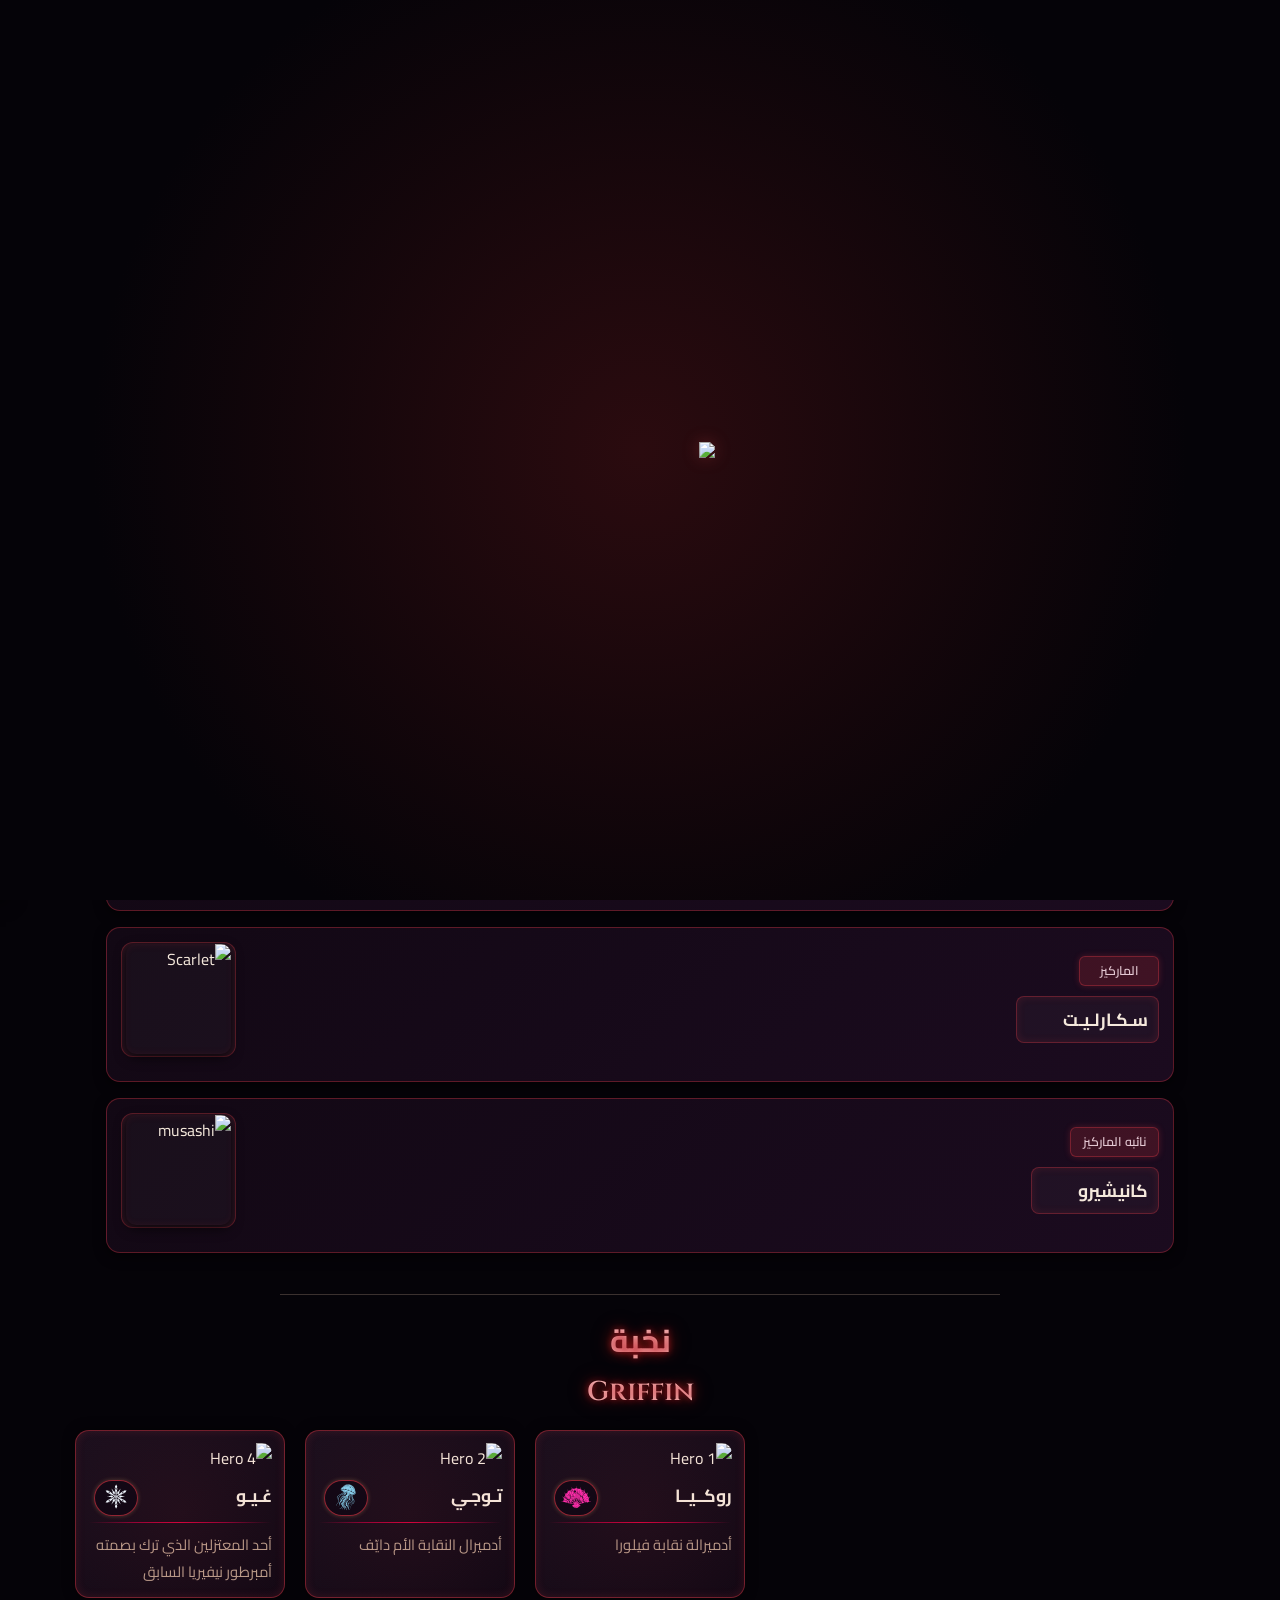
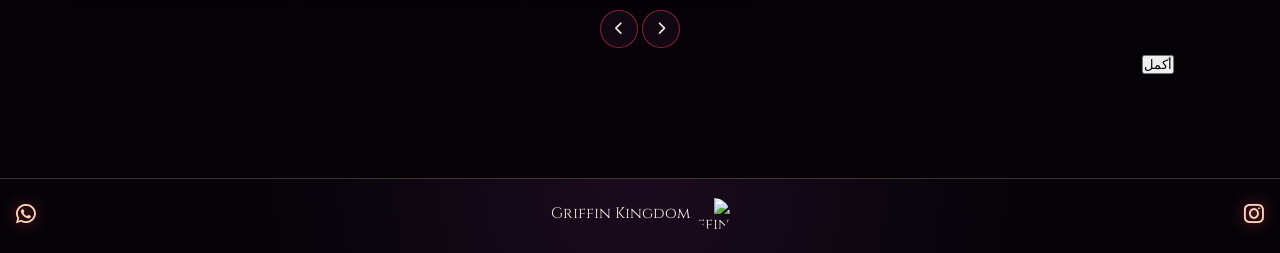
==== index.html @ 8bc4d612 "Add files via upload" ====
<!DOCTYPE html>
<html lang="ar" dir="rtl">
<head>
  <meta charset="UTF-8" />
  <title>Griffin Kingdom</title>
  <meta name="viewport" content="width=device-width, initial-scale=1.0" />

  <!-- خطوط -->
  <link href="https://fonts.googleapis.com/css2?family=Cinzel:wght@400;700;900&family=Cairo:wght@300;500;700&display=swap" rel="stylesheet">

  <!-- أيقونات -->
  <link rel="stylesheet" href="https://cdnjs.cloudflare.com/ajax/libs/font-awesome/6.5.1/css/all.min.css">

  <link rel="stylesheet" href="style.css" />
  <link href="https://fonts.googleapis.com/css2?family=Cinzel+Decorative:wght@700;900&display=swap" rel="stylesheet">
</head>
<body>

 <div id="intro-screen">
  <div class="intro-content">
    
    <div class="intro-stack">
      <img src="images/griffin-logo.png" class="intro-griffin">
      <h1 class="intro-title">Griffin Kingdom</h1>
    </div>

    <div class="intro-ashes"></div>

  </div>
</div>

  <!-- كانفس الشرار -->
  <canvas id="embers-canvas"></canvas>

  <!-- الشريط العلوي -->
  <header class="top-bar">
    <!-- زر الشرطات من يمين -->
    <button id="menu-toggle" class="icon-btn ancient-btn">
  <span class="bar"></span>
  <span class="bar"></span>
  <span class="bar"></span>
</button>

<!-- الشعار في المنتصف -->
  <!-- SVG الجديد -->
<div class="top-logo-svg-wrapper">
  <svg class="top-logo-svg" viewBox="0 0 677 369" xmlns="http://www.w3.org/2000/svg" preserveAspectRatio="xMidYMid meet">

    <g transform="translate(0,369) scale(0.1,-0.1)" fill="url(#griffinLogoGradient)" stroke="none">
      <!-- كل الـ paths هنا -->
      <path d="M1065 3261 c23 -106 106 -252 189 -331 25 -24 42 -48 39 -56 -3 -8 0
-14 6 -14 6 0 11 -9 11 -21 0 -19 -4 -20 -47 -15 -53 6 -110 9 -163 7 l-35 -2
26 -14 c27 -15 43 -40 34 -54 -8 -14 -117 -32 -175 -30 -72 2 -148 -17 -185
-47 -24 -19 -26 -22 -8 -18 26 7 91 -12 116 -34 17 -15 24 -52 9 -52 -4 0 -31
-20 -61 -44 -30 -25 -69 -47 -89 -51 -37 -7 -102 -50 -102 -67 0 -7 15 -8 38
-5 79 13 83 -39 7 -87 -89 -56 -210 -186 -137 -147 29 15 92 14 92 -1 0 -7
-16 -35 -35 -63 -20 -27 -43 -61 -52 -75 -10 -14 -30 -40 -46 -59 -53 -62
-118 -211 -124 -282 l-5 -64 27 41 c43 64 107 93 134 61 13 -17 0 -132 -23
-196 -19 -52 -20 -190 -2 -241 l13 -34 6 33 c9 43 44 101 62 101 20 0 35 -54
50 -188 14 -118 41 -208 72 -242 11 -12 13 -10 13 13 0 34 25 97 39 97 13 0
44 -45 65 -95 38 -88 68 -142 102 -182 41 -49 58 -55 44 -17 -15 38 -12 84 5
90 10 4 49 -28 116 -95 55 -56 119 -111 141 -122 l41 -21 -7 24 c-3 12 -9 36
-13 52 -5 26 -4 28 13 21 10 -4 41 -14 68 -21 27 -8 64 -23 83 -34 40 -23 147
-60 176 -60 20 0 20 1 -1 23 -38 40 -29 46 61 41 45 -2 100 -8 122 -14 46 -11
128 -13 138 -3 4 3 -2 12 -13 20 -26 18 -26 33 0 33 19 0 116 29 165 49 78 32
128 45 181 49 57 3 64 1 97 -27 22 -20 37 -44 41 -67 6 -28 10 -33 20 -25 23
19 56 125 56 177 -1 55 -14 124 -27 133 -4 3 -9 20 -10 36 -6 75 -12 117 -23
151 -8 22 -10 65 -8 105 3 38 2 66 -3 63 -4 -2 -1 18 7 46 8 28 13 54 10 58
-5 9 28 142 43 169 23 43 76 82 116 85 l40 3 -39 24 c-43 27 -126 32 -153 9
-13 -10 -18 -8 -34 11 -25 30 -24 41 2 41 12 0 19 5 17 13 -7 19 -32 14 -42
-8 -6 -15 -19 -21 -48 -21 -25 -1 -47 -9 -62 -23 -24 -22 -79 -28 -106 -11
-24 15 -2 24 27 11 24 -10 26 -10 11 2 -27 21 -22 24 31 19 43 -4 49 -2 54 17
6 25 -3 33 -23 20 -18 -11 -43 -12 -36 -1 8 13 -197 2 -226 -13 -16 -8 -26 -9
-25 -3 1 6 -4 13 -11 15 -7 3 -10 -1 -7 -9 4 -10 -17 -14 -96 -16 -103 -2
-162 9 -230 43 l-34 18 19 -22 c11 -11 25 -21 32 -21 7 0 15 -8 19 -19 3 -11
23 -23 51 -31 24 -7 47 -17 50 -21 3 -5 14 -9 25 -9 12 0 17 4 13 11 -3 6 0
15 7 20 22 14 33 10 19 -6 -10 -12 -9 -15 6 -16 11 0 4 -6 -16 -13 -65 -23
-165 25 -233 112 -37 48 -36 18 2 -56 37 -71 71 -109 143 -155 31 -19 59 -40
62 -46 4 -6 25 -11 47 -11 21 0 39 -4 39 -9 0 -5 9 -11 20 -14 11 -3 23 -13
26 -24 4 -10 13 -25 20 -33 19 -22 27 -147 11 -157 -7 -4 -17 -26 -22 -48 -6
-22 -14 -40 -20 -40 -5 0 -23 -9 -39 -20 -15 -10 -43 -20 -60 -21 -17 -2 -43
-7 -56 -12 -29 -11 -172 -3 -165 9 3 4 -20 13 -50 19 -30 6 -61 18 -69 26 -8
8 -20 14 -26 14 -6 0 -8 5 -5 10 3 6 1 10 -6 10 -19 0 -79 44 -76 55 2 5 -18
27 -45 48 -26 21 -45 43 -42 48 3 6 -6 28 -20 50 -15 22 -24 44 -21 49 3 5 -6
28 -21 51 -18 29 -22 44 -15 49 9 5 9 18 0 51 -6 24 -13 69 -15 99 -2 30 -6
60 -9 67 -2 6 0 13 5 15 4 2 10 23 12 48 3 28 9 44 16 43 7 -2 12 8 12 21 0
36 18 78 30 71 7 -4 20 14 32 43 12 28 26 48 33 46 6 -3 26 16 44 41 22 31 38
44 48 41 8 -4 31 7 51 22 53 41 61 45 75 34 9 -7 40 -1 104 21 74 25 98 29
120 21 37 -13 35 -24 -13 -52 l-39 -24 88 6 c72 5 87 4 87 -8 0 -8 -4 -18 -10
-21 -27 -17 -4 -22 48 -10 31 8 58 10 60 5 2 -4 17 -4 35 1 53 16 102 2 147
-42 48 -47 54 -82 24 -141 -14 -27 -14 -28 12 -18 58 22 118 66 155 112 21 28
39 54 39 59 0 5 5 8 11 7 6 -2 21 10 32 25 18 24 22 42 22 107 0 69 -3 81 -22
98 -13 11 -23 30 -24 43 0 13 -4 33 -9 44 -8 18 -9 17 -9 -7 -1 -24 -5 -28
-32 -28 -16 0 -28 4 -25 9 3 5 -5 16 -19 25 -14 9 -25 22 -25 28 0 6 -11 26
-25 44 -14 18 -25 42 -25 53 0 23 -16 28 -23 9 -5 -14 -37 52 -37 75 0 10 -9
13 -28 11 -31 -3 -61 27 -77 75 -5 17 -9 20 -15 11 -6 -10 -17 -6 -45 18 -19
18 -41 32 -48 32 -7 0 -8 -3 -2 -8 6 -4 21 -20 35 -37 l25 -29 -43 33 c-46 36
-62 59 -62 90 0 14 -6 21 -20 21 -23 0 -26 -10 -7 -29 16 -17 -92 36 -116 57
-9 8 -29 17 -43 18 -14 2 -53 19 -86 38 -32 20 -56 30 -52 23 4 -6 -2 -3 -14
7 -25 22 -28 30 -8 23 8 -3 -2 17 -22 44 l-37 49 -3 -33 c-3 -35 52 -167 69
-167 12 0 59 -49 59 -62 0 -4 -12 -6 -27 -3 -24 5 -24 4 6 -10 45 -20 37 -26
-16 -12 -36 9 -46 18 -63 54 -11 24 -24 43 -29 43 -15 0 -22 -18 -10 -25 5 -4
8 -13 5 -21 -3 -8 1 -14 11 -14 9 0 14 -3 10 -6 -9 -9 -68 7 -61 17 3 5 -2 9
-10 9 -8 0 -21 12 -28 28 -8 17 -36 39 -77 61 -64 34 -189 150 -245 226 l-28
40 7 -34z m590 -271 c3 -6 -1 -7 -9 -4 -18 7 -21 14 -7 14 6 0 13 -4 16 -10z
m48 -69 c13 -11 17 -24 13 -43 -3 -15 -1 -30 4 -33 6 -3 10 -11 10 -16 0 -6
-17 -1 -37 11 -28 15 -44 35 -61 73 -12 29 -22 56 -22 60 0 9 63 -26 93 -52z
m56 -1 c38 -19 90 -71 92 -93 6 -43 7 -77 3 -77 -3 0 -27 14 -54 32 -40 26
-50 39 -55 68 -3 20 -12 49 -20 63 -17 32 -15 33 34 7z m137 -91 c8 -17 13
-36 11 -42 -3 -10 -47 62 -47 78 0 13 21 -8 36 -36z m54 -54 c11 -13 10 -14
-4 -9 -9 3 -16 10 -16 15 0 13 6 11 20 -6z m120 -30 c19 -19 31 -35 26 -35 -4
0 -23 16 -43 35 -20 19 -32 35 -26 35 5 0 24 -16 43 -35z m-54 8 c20 -27 16
-38 -6 -18 -20 18 -26 35 -14 35 4 0 13 -8 20 -17z m30 -69 c10 -7 17 -14 14
-17 -3 -3 -15 -1 -26 6 -61 36 -93 59 -97 71 -3 8 16 0 42 -18 27 -17 57 -36
67 -42z m-354 -10 c26 -13 53 -21 60 -19 17 7 56 -21 45 -31 -15 -15 -191 60
-218 93 -13 15 33 -3 113 -43z m202 41 c4 -13 2 -14 -14 -5 -23 13 -26 20 -6
20 8 0 16 -7 20 -15z m-797 -11 c-3 -3 -12 -4 -19 -1 -8 3 -5 6 6 6 11 1 17
-2 13 -5z m984 -11 c13 -16 12 -17 -3 -4 -17 13 -22 21 -14 21 2 0 10 -8 17
-17z m-1021 3 c0 -2 -9 -6 -20 -9 -11 -3 -18 -1 -14 4 5 9 34 13 34 5z m1133
-74 c10 -5 40 -63 35 -68 -2 -2 -21 19 -41 46 -21 28 -42 50 -47 50 -6 0 -10
9 -10 21 0 18 4 16 28 -13 15 -18 30 -35 35 -36z m-40 0 c9 -8 17 -23 17 -34
0 -10 5 -18 10 -18 6 0 10 -7 10 -16 0 -13 -2 -13 -13 -2 -7 7 -21 25 -31 40
-10 15 -21 26 -26 23 -4 -2 -17 9 -29 26 l-23 30 34 -17 c18 -9 41 -23 51 -32z
m-738 32 c22 -9 0 -24 -34 -24 -20 0 -21 2 -11 15 14 17 21 18 45 9z m-375
-16 c0 -11 -12 -10 -30 2 -12 7 -10 9 8 7 12 0 22 -5 22 -9z m58 5 c-10 -2
-26 -2 -35 0 -10 3 -2 5 17 5 19 0 27 -2 18 -5z m97 -3 c3 -6 -1 -7 -9 -4 -18
7 -21 14 -7 14 6 0 13 -4 16 -10z m96 -47 c-40 -17 -51 -10 -26 17 14 16 21
17 39 8 20 -11 20 -12 -13 -25z m-51 13 c0 -3 -4 -8 -10 -11 -5 -3 -10 -1 -10
4 0 6 5 11 10 11 6 0 10 -2 10 -4z m-60 -36 c-20 -13 -33 -13 -25 0 3 6 14 10
23 10 15 0 15 -2 2 -10z m30 -84 c-7 -39 -15 -65 -17 -58 -3 7 1 45 8 85 6 39
14 66 17 58 2 -8 -1 -46 -8 -85z m750 84 c0 -5 6 -10 13 -10 7 0 23 -13 35
-30 14 -18 40 -35 70 -45 36 -12 39 -14 13 -10 -43 6 -101 42 -101 61 0 9 -5
12 -10 9 -6 -4 -8 -11 -5 -16 8 -12 3 -11 -36 6 -28 11 -30 14 -12 15 16 0 21
4 17 15 -4 8 -1 15 5 15 6 0 11 -4 11 -10z m-800 -20 c12 -8 9 -10 -13 -10
-16 0 -26 4 -22 10 8 12 16 12 35 0z m200 6 c0 -3 -4 -8 -10 -11 -5 -3 -10 -1
-10 4 0 6 5 11 10 11 6 0 10 -2 10 -4z m758 -14 c3 -9 -2 -13 -14 -10 -9 1
-19 9 -22 16 -3 9 2 13 14 10 9 -1 19 -9 22 -16z m-440 -33 c42 -1 68 -4 57
-7 l-20 -5 20 -9 c13 -5 -2 -7 -42 -3 -34 2 -77 12 -95 20 -18 8 -25 13 -15
10 10 -3 53 -6 95 -6z m613 -6 c13 -16 12 -17 -3 -4 -10 7 -18 15 -18 17 0 8
8 3 21 -13z m-26 -13 c-3 -5 5 -10 17 -12 12 -2 23 -9 26 -15 7 -22 -21 -14
-58 16 -34 29 -34 29 -7 24 15 -3 25 -9 22 -13z m-1209 -26 c-4 -9 -9 -15 -11
-12 -3 3 -3 13 1 22 4 9 9 15 11 12 3 -3 3 -13 -1 -22z m71 6 c-31 -25 -36
-25 -30 -2 2 10 15 19 30 20 l26 2 -26 -20z m1228 -44 c11 -8 26 -12 35 -9 12
4 12 3 1 -5 -9 -7 -10 -12 -2 -16 6 -4 11 -12 11 -17 0 -6 -14 1 -31 15 -17
14 -35 26 -40 26 -5 0 -9 5 -9 10 0 14 13 12 35 -4z m-191 -11 c4 -13 2 -14
-14 -5 -23 13 -26 20 -6 20 8 0 16 -7 20 -15z m-1104 -7 c0 -20 -16 -41 -28
-37 -6 3 -6 13 -1 27 9 23 29 30 29 10z m1193 -9 c4 -16 3 -18 -9 -8 -7 6 -11
15 -8 20 8 13 11 11 17 -12z m-1269 -136 c12 -10 29 -38 37 -63 9 -27 23 -49
37 -56 19 -9 20 -13 8 -17 -10 -4 -22 3 -32 18 -9 14 -23 25 -30 25 -8 0 -14
10 -14 22 0 12 -10 32 -21 44 -27 29 -38 89 -25 134 11 34 11 34 14 -27 2 -51
7 -66 26 -80z m836 127 c0 -12 -66 -30 -105 -29 -23 1 -18 4 23 14 30 7 56 16
59 19 10 9 23 7 23 -4z m-572 -45 c-3 -3 -9 2 -12 12 -6 14 -5 15 5 6 7 -7 10
-15 7 -18z m62 21 c0 -3 -4 -8 -10 -11 -5 -3 -10 -1 -10 4 0 6 5 11 10 11 6 0
10 -2 10 -4z m-80 -56 c-6 -11 -13 -20 -16 -20 -2 0 0 9 6 20 6 11 13 20 16
20 2 0 0 -9 -6 -20z m669 17 c-2 -1 -13 -9 -24 -17 -19 -14 -19 -14 -6 3 7 9
18 17 24 17 6 0 8 -1 6 -3z m-1008 -68 c-13 -11 -26 -17 -29 -14 -8 8 20 35
37 35 12 -1 11 -5 -8 -21z m-10 -142 c-10 -9 -11 -8 -5 6 3 10 9 15 12 12 3
-3 0 -11 -7 -18z m198 -69 c-1 -24 -3 -27 -6 -10 -2 12 -9 22 -14 22 -5 0 -9
5 -9 10 0 6 7 10 15 10 11 0 15 -10 14 -32z m-52 -120 c-3 -8 -6 -5 -6 6 -1
11 2 17 5 13 3 -3 4 -12 1 -19z m23 -53 c0 -5 -5 -3 -10 5 -5 8 -10 20 -10 25
0 6 5 3 10 -5 5 -8 10 -19 10 -25z m993 -86 c-8 -8 -16 -8 -30 0 -17 11 -17
11 2 9 13 -2 19 2 17 12 -3 12 -1 13 9 3 10 -10 10 -16 2 -24z m97 11 c-14
-11 -34 -20 -44 -20 -18 0 -18 1 -3 18 9 10 29 18 44 20 l28 2 -25 -20z
m-1117 -20 c3 -11 1 -18 -4 -14 -5 3 -9 12 -9 20 0 20 7 17 13 -6z m897 -4 c0
-11 -19 -15 -25 -6 -3 5 1 10 9 10 9 0 16 -2 16 -4z m87 -13 c7 -19 -32 -34
-59 -23 -22 10 -22 10 -1 6 13 -2 28 3 35 12 10 12 10 14 1 8 -8 -4 -13 -2
-13 4 0 15 32 9 37 -7z m-906 -21 c16 -28 16 -29 -7 -24 -17 3 -24 11 -24 28
0 32 11 30 31 -4z m988 17 c22 -8 29 -14 21 -19 -14 -9 -67 6 -76 21 -7 12 16
11 55 -2z m261 -49 c-19 -10 -46 -17 -60 -14 -14 2 -19 1 -12 -2 17 -8 15 -27
-3 -21 -8 4 -17 2 -20 -3 -3 -4 1 -10 7 -12 17 -6 -50 -83 -71 -83 -9 0 -22
12 -29 28 -7 15 -24 35 -38 43 -13 9 -22 20 -19 24 6 10 55 4 68 -9 6 -6 15
-11 21 -11 6 0 5 5 -1 11 -20 20 41 62 80 57 18 -3 43 -2 57 3 46 13 55 8 20
-11z m-457 -7 c-7 -2 -21 -2 -30 0 -10 3 -4 5 12 5 17 0 24 -2 18 -5z m157
-28 c22 -11 30 -12 34 -2 3 6 3 2 0 -10 -3 -13 -1 -23 5 -23 6 0 11 -5 11 -12
0 -6 -12 0 -27 15 -16 14 -39 30 -53 36 -14 5 -19 10 -12 10 7 1 26 -6 42 -14z
m-983 -81 c-5 -5 -57 68 -57 81 0 4 14 -11 31 -34 17 -24 29 -45 26 -47z m43
9 c0 9 5 17 10 17 6 0 10 -8 10 -17 0 -14 2 -15 9 -5 6 10 10 10 20 -1 10 -12
5 -16 -26 -20 -45 -5 -49 -3 -56 43 l-6 35 19 -35 c12 -22 19 -29 20 -17z
m1029 3 c-3 -3 -11 5 -18 17 -13 21 -12 21 5 5 10 -10 16 -20 13 -22z m-1239
-48 c0 -18 -2 -20 -9 -8 -6 8 -7 18 -5 22 9 14 14 9 14 -14z m1238 -3 c-3 -3
-9 2 -12 12 -6 14 -5 15 5 6 7 -7 10 -15 7 -18z m-998 -88 c0 6 -5 15 -11 18
-6 4 -8 13 -5 20 2 7 0 17 -6 23 -24 24 38 -2 65 -26 l27 -26 -22 -13 c-13 -7
-32 -12 -43 -13 -23 0 -88 63 -98 95 -4 11 16 -5 43 -35 27 -30 50 -50 50 -43z
m1250 59 c0 -2 -9 -6 -20 -9 -11 -3 -18 -1 -14 4 5 9 34 13 34 5z m-1450 -33
c-16 -43 -33 -73 -41 -73 -5 0 4 23 18 50 29 55 38 64 23 23z m203 -86 c8 8
38 -17 32 -26 -2 -4 2 -8 10 -8 10 0 11 5 4 19 -11 21 1 24 20 6 11 -10 13
-10 7 0 -12 20 11 14 41 -12 l28 -25 -23 -23 -22 -23 -56 30 c-30 16 -62 40
-70 53 -15 22 -14 23 4 13 11 -6 22 -8 25 -4z m-166 -34 c-3 -10 -5 -4 -5 12
0 17 2 24 5 18 2 -7 2 -21 0 -30z m53 13 c0 -3 -4 -8 -10 -11 -5 -3 -10 -1
-10 4 0 6 5 11 10 11 6 0 10 -2 10 -4z m1128 -8 c8 -8 15 -8 27 2 15 12 16 10
9 -24 l-7 -39 33 5 c30 5 31 4 15 -9 -11 -7 -23 -13 -28 -13 -4 0 -5 -5 -1
-12 4 -7 3 -8 -4 -4 -14 9 -32 -33 -32 -72 0 -15 7 -38 16 -50 21 -31 9 -41
-17 -15 -24 23 -34 123 -12 123 10 0 30 77 21 84 -1 1 -14 10 -28 19 -13 9
-20 17 -14 17 5 0 15 -5 22 -12z m-1078 -29 c0 -5 -4 -9 -10 -9 -5 0 -10 7
-10 16 0 8 5 12 10 9 6 -3 10 -10 10 -16z m-73 -11 c-4 -12 -1 -29 6 -37 6 -9
7 -13 2 -8 -4 4 -16 0 -25 -8 -17 -15 -17 -13 -3 30 16 46 30 63 20 23z m326
-36 c27 -12 56 -22 65 -22 12 0 9 -7 -13 -25 -38 -31 -43 -31 -55 0 -5 14 -13
24 -17 23 -19 -3 -43 16 -43 34 0 11 3 18 8 16 4 -2 29 -14 55 -26z m-273 -8
c0 -8 -4 -12 -10 -9 -5 3 -10 10 -10 16 0 5 5 9 10 9 6 0 10 -7 10 -16z m60
-5 c0 -15 -4 -19 -16 -15 -9 3 -18 6 -20 6 -2 0 -4 7 -4 15 0 8 9 15 20 15 14
0 20 -7 20 -21z m135 -19 c17 -8 32 -17 35 -20 3 -3 18 -12 33 -20 16 -8 24
-16 19 -18 -17 -5 -119 47 -126 64 -3 8 -2 13 2 12 4 -2 21 -10 37 -18z m-88
-47 c5 18 18 23 27 8 4 -5 0 -12 -6 -14 -9 -3 -4 -13 14 -29 15 -12 30 -36 33
-53 4 -23 3 -25 -4 -10 -13 31 -47 57 -68 53 -21 -4 -23 -47 -6 -161 13 -95
-10 -68 -27 31 l-12 73 -24 -16 c-39 -25 -43 -17 -10 19 22 22 37 53 46 92
l14 58 10 -35 c6 -23 11 -28 13 -16z m293 -14 c36 -11 37 -12 26 -41 -11 -30
-12 -30 -66 -24 -55 7 -116 36 -92 44 7 2 24 -3 37 -12 28 -18 39 -20 30 -6
-3 6 2 10 12 10 17 1 17 1 1 11 -10 5 -18 14 -18 19 0 13 24 13 70 -1z m90 7
c0 -2 -7 -7 -16 -10 -8 -3 -12 -2 -9 4 6 10 25 14 25 6z m310 -87 c-20 -48
-28 -33 -11 20 11 33 17 43 19 29 2 -11 -2 -33 -8 -49z m-232 21 c-29 -59 -65
-74 -135 -60 -38 8 -52 15 -45 22 7 7 20 7 42 0 33 -12 90 -6 90 9 0 5 -8 9
-18 9 -11 0 -27 9 -38 21 l-19 21 48 -7 c30 -5 47 -4 47 3 0 9 13 16 41 21 4
0 -2 -17 -13 -39z m100 -52 c-23 -23 -37 -28 -80 -28 -28 0 -48 3 -45 7 4 3
24 6 45 5 21 -1 47 5 58 13 10 9 15 15 9 14 -22 -3 -29 2 -15 11 12 8 9 10
-12 10 -40 0 -35 18 7 26 19 3 38 11 42 18 5 6 10 -1 14 -19 5 -25 1 -35 -23
-57z m-443 42 c3 -5 1 -10 -4 -10 -6 0 -11 5 -11 10 0 6 2 10 4 10 3 0 8 -4
11 -10z m1100 -20 c3 -5 1 -10 -4 -10 -6 0 -11 5 -11 10 0 6 2 10 4 10 3 0 8
-4 11 -10z m-1041 -36 c9 -8 14 -20 10 -25 -7 -12 -24 -1 -24 16 0 7 -10 16
-22 18 -23 4 -23 4 -1 6 12 0 29 -6 37 -15z m-75 -54 c0 -9 -4 -8 -9 5 -5 11
-9 27 -9 35 0 9 4 8 9 -5 5 -11 9 -27 9 -35z m1123 26 c12 12 15 -23 3 -39
-11 -15 -14 -12 -23 25 -9 36 -9 40 2 26 7 -10 15 -15 18 -12z m-1352 10 c0
-2 -7 -9 -15 -16 -13 -11 -14 -10 -9 4 5 14 24 23 24 12z m435 -6 c3 -5 1 -10
-4 -10 -6 0 -11 5 -11 10 0 6 2 10 4 10 3 0 8 -4 11 -10z m-35 -20 c23 -23 25
-30 8 -30 -14 0 -48 30 -48 42 0 14 19 9 40 -12z m766 8 c5 -8 1 -9 -11 -5
-11 5 -31 0 -51 -12 -19 -11 -34 -16 -34 -11 0 5 9 12 20 15 11 4 18 9 16 13
-2 4 9 8 25 9 15 1 31 -3 35 -9z m-319 -20 c-3 -8 -6 -5 -6 6 -1 11 2 17 5 13
3 -3 4 -12 1 -19z m-331 -20 c4 -5 -6 -8 -22 -6 -15 2 -29 8 -31 14 -5 14 44
6 53 -8z m89 1 c4 -6 5 -13 2 -16 -8 -7 -47 7 -47 18 0 13 37 11 45 -2z m391
-26 c-11 -11 -17 4 -9 23 7 18 8 18 11 1 2 -10 1 -21 -2 -24z m-196 17 c0 -5
-2 -10 -4 -10 -3 0 -8 5 -11 10 -3 6 -1 10 4 10 6 0 11 -4 11 -10z m-95 -10
c3 -5 2 -10 -4 -10 -5 0 -13 5 -16 10 -3 6 -2 10 4 10 5 0 13 -4 16 -10z
m-361 -16 c3 -8 2 -12 -4 -9 -6 3 -10 10 -10 16 0 14 7 11 14 -7z m106 -15
c12 -16 20 -32 17 -35 -2 -3 -14 11 -25 31 -26 43 -21 46 8 4z m433 19 c9 -7
25 -30 35 -50 l19 -37 -24 16 c-13 9 -22 22 -19 29 3 8 -1 14 -8 14 -7 0 -21
9 -31 20 -14 16 -15 20 -3 20 8 0 22 -6 31 -12z m508 -15 c11 -30 -2 -29 -25
3 -17 24 -17 26 -1 22 10 -1 21 -13 26 -25z m-832 -18 c19 -19 30 -35 25 -35
-5 0 -24 16 -43 35 -18 19 -29 35 -24 35 4 0 23 -16 42 -35z m-599 10 c0 -8
-4 -15 -10 -15 -5 0 -7 7 -4 15 4 8 8 15 10 15 2 0 4 -7 4 -15z m181 -81 c-5
-21 -9 -30 -10 -19 -1 24 10 67 15 62 3 -2 0 -22 -5 -43z m905 -18 c10 -8 15
-18 11 -22 -4 -4 -17 2 -29 14 -25 25 -13 30 18 8z"></path>
      <path d="M1340 1276 c0 -2 7 -7 16 -10 8 -3 12 -2 9 4 -6 10 -25 14 -25 6z"></path>
      <path d="M1437 1169 c7 -7 15 -10 18 -7 3 3 -2 9 -12 12 -14 6 -15 5 -6 -5z"></path>
      <path d="M2646 3139 c-16 -79 -13 -145 10 -201 13 -32 24 -69 24 -83 0 -17 12
-38 35 -59 19 -19 35 -43 35 -54 0 -13 11 -26 28 -34 16 -8 28 -23 30 -37 2
-13 20 -39 39 -57 19 -18 32 -38 28 -44 -19 -30 -115 8 -172 68 l-35 37 5 -30
c11 -58 48 -124 97 -174 28 -28 50 -55 50 -60 0 -6 9 -15 19 -21 11 -5 29 -23
41 -40 16 -23 19 -34 11 -49 -9 -17 -16 -18 -45 -10 -19 5 -47 16 -63 24 -15
8 -29 12 -32 10 -6 -7 44 -76 83 -113 19 -18 38 -41 41 -52 3 -10 15 -22 26
-25 10 -4 19 -13 19 -20 0 -8 11 -20 24 -27 28 -15 82 -78 68 -78 -6 0 -13
-12 -15 -27 -3 -24 -4 -23 -6 7 -1 39 -21 74 -52 91 -21 11 -21 9 -18 -118 2
-70 0 -133 -4 -140 -4 -7 -1 -26 8 -44 12 -23 14 -38 7 -59 -6 -15 -8 -68 -6
-116 5 -109 -4 -129 -40 -94 -15 13 -26 29 -26 37 0 7 -5 13 -11 13 -20 0 -4
-111 24 -166 13 -27 28 -59 31 -71 11 -34 -17 -29 -49 8 -14 17 -28 29 -31 27
-10 -11 10 -91 30 -121 40 -59 57 -121 55 -197 -3 -89 -15 -127 -65 -197 -52
-73 -91 -111 -137 -133 l-38 -17 30 -13 c30 -12 113 -10 189 6 25 5 32 3 32
-10 0 -17 25 -22 35 -6 3 5 12 7 19 4 7 -3 29 4 47 15 52 32 79 27 120 -21
l36 -42 29 43 c25 38 31 42 58 38 17 -2 46 -11 65 -18 21 -9 35 -10 38 -4 4
13 94 11 121 -4 29 -15 142 -13 171 3 24 13 24 14 -15 14 -47 1 -94 17 -94 33
0 7 7 8 18 4 45 -19 55 -16 22 8 -19 13 -48 43 -65 66 -17 23 -38 41 -50 41
-39 0 -90 20 -102 39 -13 21 -1 24 26 6 8 -5 25 -9 38 -10 37 -1 23 25 -20 40
-40 14 -71 35 -62 43 2 3 11 -1 19 -7 10 -9 16 -9 21 -1 5 8 15 4 32 -12 l25
-23 -8 30 c-9 41 -9 40 -49 59 -19 9 -35 22 -35 27 0 6 16 1 35 -11 l36 -22
-5 93 c-3 52 -5 100 -5 107 -1 7 -5 11 -10 8 -5 -4 -5 10 -1 32 5 20 11 106
14 191 3 84 7 156 10 159 3 2 69 5 148 5 160 1 182 -6 204 -58 7 -19 18 -36
23 -39 21 -13 22 -65 2 -111 -21 -47 -15 -55 25 -32 50 28 108 129 121 210 5
37 7 38 20 22 12 -17 13 -16 13 17 0 19 -7 52 -15 72 -18 42 -15 50 29 77 l31
19 -55 1 c-30 1 -47 3 -37 6 14 4 16 8 7 18 -10 12 -6 13 22 5 l33 -10 -24 19
-24 18 27 45 c29 49 38 104 10 58 -8 -14 -13 -17 -10 -7 3 9 1 17 -4 17 -6 0
-10 21 -10 46 0 30 -4 43 -11 38 -6 -3 -15 0 -20 7 -6 10 -9 6 -9 -13 0 -15
-5 -30 -10 -33 -7 -4 -8 12 -4 47 4 37 2 63 -9 88 l-15 35 -1 -41 c-1 -44 -35
-99 -74 -121 -32 -18 -35 -16 -39 18 l-3 31 -39 -31 c-50 -40 -66 -40 -66 2 0
24 -3 28 -10 17 -5 -8 -10 -11 -10 -7 0 4 -17 -4 -37 -18 -21 -14 -47 -25 -58
-25 -11 0 -37 -13 -56 -30 -30 -24 -49 -30 -105 -35 l-69 -7 25 22 c14 11 34
26 45 32 l20 11 -20 -23 -20 -23 30 15 c17 9 39 14 49 12 11 -1 28 3 39 11 18
13 16 14 -29 17 -47 3 -49 4 -49 33 0 35 -24 45 -49 20 -9 -9 -16 -12 -16 -7
0 6 16 24 36 41 19 17 32 36 29 41 -4 6 -1 26 5 45 6 19 8 40 4 47 -8 13 -7
67 2 129 l5 36 72 7 c92 9 84 9 206 1 58 -3 112 -10 122 -16 24 -12 29 -11 29
5 0 11 9 13 38 9 62 -10 112 -40 128 -79 8 -19 21 -34 29 -34 14 0 35 -56 35
-92 0 -10 4 -18 9 -18 10 0 41 73 41 97 0 14 3 14 21 -3 46 -42 63 -125 39
-190 -17 -44 0 -42 41 6 43 50 69 114 69 171 0 21 5 41 11 45 8 4 9 23 4 58
-4 28 -9 76 -11 106 -2 30 -4 63 -4 73 -1 9 -5 17 -11 17 -5 0 -9 6 -9 13 0 8
-11 24 -25 37 -14 13 -24 31 -22 40 1 8 -6 21 -18 28 -14 9 -15 12 -3 8 15 -4
16 -1 7 21 -8 21 -4 38 21 89 18 38 30 78 29 101 0 21 -3 31 -6 23 -15 -40
-76 -99 -128 -124 -60 -28 -145 -36 -145 -13 -1 16 -35 57 -49 57 -14 0 -14
-17 -1 -25 6 -3 10 -11 10 -17 0 -7 -5 -6 -14 1 -17 14 -68 -8 -85 -36 -10
-17 -11 -16 -12 2 -1 11 -1 24 0 29 1 5 -9 2 -22 -7 -22 -14 -167 -29 -167
-17 0 3 14 11 30 17 21 8 30 18 30 34 l0 22 -22 -20 c-13 -11 -33 -26 -45 -32
-26 -13 -97 -15 -88 -2 3 5 20 7 39 4 22 -3 36 -1 42 8 11 18 14 40 6 35 -4
-2 -48 0 -97 4 -82 7 -96 11 -155 48 -35 23 -67 39 -70 36 -3 -3 3 -11 13 -18
9 -7 17 -22 17 -32 0 -15 -7 -11 -33 18 -32 36 -87 76 -87 63 0 -4 9 -18 20
-32 31 -40 26 -63 -13 -63 -18 0 -43 7 -55 16 -12 8 -27 12 -32 9 -6 -3 -10
-2 -10 3 0 6 -10 12 -23 16 -12 3 -42 22 -67 43 -24 21 -41 32 -36 26 4 -7 3
-13 -3 -13 -6 0 -19 17 -30 38 l-20 37 -1 -32 c0 -17 9 -52 20 -77 22 -52 14
-64 -31 -42 -16 8 -36 13 -43 10 -44 -17 -205 136 -232 219 -20 64 -31 77 -38
46z m54 -120 c0 -6 -4 -7 -10 -4 -5 3 -10 11 -10 16 0 6 5 7 10 4 6 -3 10 -11
10 -16z m31 -62 c12 -22 12 -22 -10 -3 -11 11 -21 23 -21 28 0 14 19 -1 31
-25z m343 -66 c11 -12 17 -23 15 -26 -6 -6 -19 5 -49 39 -21 24 -22 27 -5 18
11 -5 29 -20 39 -31z m-297 9 c1 -16 -1 -17 -12 -7 -11 10 -8 19 10 27 1 0 1
-9 2 -20z m198 -78 c17 -9 17 -10 -7 -9 -19 2 -28 10 -37 32 -10 29 -10 30 7
9 9 -12 26 -26 37 -32z m149 23 c-4 -8 -11 -12 -16 -9 -6 4 -5 10 3 15 19 12
19 11 13 -6z m-284 -10 c16 -19 1 -19 -24 0 -16 12 -17 15 -4 15 8 0 21 -7 28
-15z m315 -23 c-3 -3 -11 0 -18 7 -9 10 -8 11 6 5 10 -3 15 -9 12 -12z m235
14 c0 -3 -4 -8 -10 -11 -5 -3 -10 -1 -10 4 0 6 5 11 10 11 6 0 10 -2 10 -4z
m-183 -22 c-3 -4 1 -13 9 -21 20 -21 12 -26 -19 -14 -29 11 -28 41 1 41 8 0
13 -3 9 -6z m410 0 c-3 -3 -12 -4 -19 -1 -8 3 -5 6 6 6 11 1 17 -2 13 -5z
m-720 -10 c-3 -3 -12 -4 -19 -1 -8 3 -5 6 6 6 11 1 17 -2 13 -5z m553 -4 c0
-5 -11 -10 -25 -10 -14 0 -25 5 -25 10 0 6 11 10 25 10 14 0 25 -4 25 -10z
m80 6 c0 -2 -8 -10 -17 -17 -16 -13 -17 -12 -4 4 13 16 21 21 21 13z m-521
-32 c2 -2 -4 -4 -14 -4 -16 0 -16 -2 4 -19 13 -11 36 -23 52 -26 16 -4 29 -11
29 -16 0 -5 16 -24 36 -41 19 -17 33 -37 30 -44 -4 -12 23 -28 49 -29 6 0 11
-4 12 -9 1 -5 7 -13 15 -17 10 -7 10 -9 1 -9 -7 0 -22 -9 -33 -20 -20 -20 -20
-20 -35 11 -16 29 -16 30 4 20 25 -14 41 -14 41 0 0 5 -4 7 -10 4 -11 -7 -70
21 -70 34 0 12 -32 46 -64 67 -48 30 -106 86 -106 101 0 10 8 12 28 7 15 -4
29 -8 31 -10z m951 -9 c27 -15 20 -19 -17 -9 -13 4 -23 10 -23 15 0 12 11 11
40 -6z m-590 -5 c12 -8 11 -10 -7 -10 -12 0 -25 5 -28 10 -8 13 15 13 35 0z
m443 -28 c-41 -36 -59 -88 -35 -102 14 -8 11 -9 -15 -10 -35 0 -63 -22 -63
-49 0 -20 -37 -58 -47 -48 -3 4 2 16 12 27 11 13 16 29 13 50 -4 27 0 33 29
47 19 8 39 25 45 36 9 18 5 17 -22 -6 -18 -15 -35 -25 -39 -22 -3 4 3 11 13
17 10 6 27 19 37 29 11 11 19 16 19 13 0 -3 17 8 38 24 45 37 58 32 15 -6z
m-508 18 c-27 -12 -43 -12 -25 0 8 5 22 9 30 9 10 0 8 -3 -5 -9z m132 4 c-3
-3 -12 -4 -19 -1 -8 3 -5 6 6 6 11 1 17 -2 13 -5z m153 -4 c13 -9 13 -10 0 -9
-8 1 -26 5 -40 9 l-25 8 25 1 c14 0 32 -4 40 -9z m330 -10 c0 -5 -12 -10 -27
-10 -22 0 -25 2 -13 10 20 13 40 13 40 0z m188 -30 c-7 -11 -17 -20 -22 -20
-5 0 -1 9 9 20 10 11 20 20 22 20 2 0 -2 -9 -9 -20z m-528 -27 c-1 -5 -10 -19
-20 -32 -17 -19 -23 -21 -35 -11 -19 16 -20 34 -1 27 8 -3 22 1 33 8 21 17 23
17 23 8z m330 -19 c12 -12 10 -14 -17 -14 -18 0 -35 -4 -38 -10 -11 -18 181 4
213 24 14 8 15 5 6 -18 -3 -9 -10 -14 -14 -11 -5 3 -11 1 -15 -5 -4 -7 -12 -7
-26 0 -11 7 -19 7 -19 1 0 -5 6 -11 13 -14 6 -2 9 -8 5 -12 -4 -4 -24 -1 -44
5 -21 7 -63 12 -94 12 -30 -1 -68 5 -85 13 -28 12 -28 13 -7 14 15 1 26 9 29
21 5 17 11 20 42 14 20 -3 43 -13 51 -20z m92 4 c-12 -12 -62 -21 -62 -11 0
16 9 20 40 19 16 -1 26 -4 22 -8z m-646 -23 c-11 -8 -25 -15 -30 -15 -6 0 -2
7 8 15 11 8 25 15 30 15 6 0 2 -7 -8 -15z m158 -24 c-4 -3 -9 0 -11 7 -3 7
-24 13 -51 13 l-47 2 40 6 c28 5 45 3 58 -8 9 -8 14 -17 11 -20z m143 25 c4
-3 -2 -6 -13 -6 -10 0 -29 -3 -41 -6 -17 -5 -23 -2 -23 11 0 13 7 16 36 12 19
-3 38 -8 41 -11z m-282 -26 c4 -6 -6 -10 -22 -10 -22 0 -25 2 -13 10 19 12 27
12 35 0z m905 -54 c0 -13 -20 -5 -46 17 -17 15 -24 28 -19 37 6 9 15 4 36 -18
16 -17 29 -33 29 -36z m-445 44 c13 -6 15 -9 5 -9 -8 0 -22 4 -30 9 -18 12 -2
12 25 0z m323 -50 c-15 -23 -24 -25 -34 -8 -4 7 -3 8 5 4 6 -4 14 0 17 8 3 9
10 16 15 16 5 0 4 -9 -3 -20z m50 -20 c14 -23 10 -25 -19 -9 -11 5 -17 14 -14
20 9 14 19 11 33 -11z m-588 -40 c0 -5 -5 -10 -11 -10 -5 0 -7 5 -4 10 3 6 8
10 11 10 2 0 4 -4 4 -10z m575 0 c3 -5 -3 -10 -14 -10 -11 0 -23 5 -26 10 -3
6 3 10 14 10 11 0 23 -4 26 -10z m106 -7 c13 -15 12 -15 -8 -4 -24 12 -29 21
-14 21 5 0 15 -7 22 -17z m-1304 -15 c-3 -8 -6 -5 -6 6 -1 11 2 17 5 13 3 -3
4 -12 1 -19z m1243 12 c0 -5 -4 -10 -10 -10 -5 0 -10 5 -10 10 0 6 5 10 10 10
6 0 10 -4 10 -10z m-1330 -4 c0 -3 -4 -8 -10 -11 -5 -3 -10 -1 -10 4 0 6 5 11
10 11 6 0 10 -2 10 -4z m1315 -36 c3 -5 -1 -10 -9 -10 -9 0 -16 5 -16 10 0 6
4 10 9 10 6 0 13 -4 16 -10z m-1136 -75 c42 -38 77 -45 84 -17 2 9 4 2 3 -15
0 -18 -3 -33 -6 -33 -4 0 -4 -16 -2 -35 3 -27 15 -45 51 -75 25 -23 37 -37 26
-34 -28 11 -96 56 -91 61 8 8 -34 97 -57 122 -12 13 -35 32 -52 42 -21 13 -25
19 -13 19 10 0 35 -16 57 -35z m1166 25 c3 -6 -1 -7 -9 -4 -18 7 -21 14 -7 14
6 0 13 -4 16 -10z m9 -66 c7 -18 8 -120 1 -113 -2 3 -11 33 -19 67 -11 50 -12
62 -1 62 7 0 16 -7 19 -16z m-157 -66 c-3 -7 -5 -2 -5 12 0 14 2 19 5 13 2 -7
2 -19 0 -25z m-770 -50 c-2 -13 -4 -5 -4 17 -1 22 1 32 4 23 2 -10 2 -28 0
-40z m60 -19 c-14 -8 -16 -14 -6 -25 7 -9 8 -14 1 -14 -6 0 -12 6 -15 13 -3 7
-9 2 -15 -13 -6 -14 -11 -20 -12 -15 -1 6 -6 -1 -10 -15 -8 -24 -8 -24 -9 -2
-1 26 45 82 68 82 13 -1 13 -2 -2 -11z m-187 -69 c0 -5 -4 -10 -10 -10 -5 0
-10 5 -10 10 0 6 5 10 10 10 6 0 10 -4 10 -10z m421 -126 c-11 -15 -21 -23
-21 -18 0 14 31 56 37 50 3 -3 -4 -17 -16 -32z m251 -9 c3 -14 1 -28 -3 -31
-5 -3 -9 9 -9 25 0 38 6 40 12 6z m-824 -21 c-4 -3 -12 5 -18 18 -12 22 -12
22 6 6 10 -10 15 -20 12 -24z m743 -23 c-25 -35 -73 -49 -107 -31 -18 10 -40
10 -96 2 -43 -6 -91 -7 -118 -3 -25 5 -38 9 -29 10 9 0 29 7 44 15 30 16 97
14 103 -3 2 -7 15 -6 38 4 33 14 63 11 75 -7 3 -5 19 -2 35 7 16 8 35 15 42
15 6 0 12 5 12 10 0 6 5 10 11 10 6 0 1 -13 -10 -29z m96 -13 c-3 -8 -6 -5 -6
6 -1 11 2 17 5 13 3 -3 4 -12 1 -19z m-522 -38 c36 0 43 -3 38 -16 -3 -8 -12
-13 -19 -10 -8 3 -14 -1 -14 -8 0 -21 -44 -45 -91 -51 -37 -5 -44 -2 -80 34
-41 41 -50 41 -23 1 26 -38 45 -50 83 -51 20 -1 28 -3 18 -6 -11 -3 -16 -11
-13 -19 6 -16 -10 -19 -19 -4 -11 19 -25 10 -57 -35 -17 -25 -33 -43 -36 -41
-2 3 6 25 17 51 l20 46 -29 48 c-33 53 -41 93 -15 71 8 -6 19 -9 25 -5 5 3 10
-2 11 -12 0 -17 1 -17 8 0 6 17 8 17 31 -3 21 -19 25 -19 28 -6 2 9 8 16 13
16 13 0 5 -43 -9 -48 -23 -7 -12 -24 11 -17 12 3 35 10 51 13 l29 7 -26 29
c-28 31 -38 59 -11 32 9 -10 33 -16 59 -16z m520 0 c-3 -5 -11 -10 -16 -10 -6
0 -7 5 -4 10 3 6 11 10 16 10 6 0 7 -4 4 -10z m-455 -54 c0 -15 -28 -42 -36
-34 -2 3 0 17 6 32 10 27 30 28 30 2z m378 -8 c-22 -28 -33 -33 -73 -36 -39
-3 -46 -1 -38 10 9 10 4 13 -24 13 -20 0 -38 5 -40 11 -5 15 84 23 97 10 5 -5
22 -2 42 7 53 26 64 21 36 -15z m-263 2 c0 -11 -12 -15 -48 -14 -27 0 -42 -3
-35 -8 9 -5 8 -8 -4 -8 -22 0 -23 8 -1 32 21 23 88 21 88 -2z m305 10 c0 -5
-5 -10 -11 -10 -5 0 -7 5 -4 10 3 6 8 10 11 10 2 0 4 -4 4 -10z m-222 -36 c18
-8 32 -17 32 -19 0 -7 -60 17 -66 26 -7 12 -2 11 34 -7z m-261 0 c-3 -3 -12
-4 -19 -1 -8 3 -5 6 6 6 11 1 17 -2 13 -5z m157 -19 c-5 -13 -9 -13 -23 -3 -9
7 -18 14 -20 15 -2 2 8 3 22 3 20 0 25 -4 21 -15z m-537 -52 c-3 -10 -5 -4 -5
12 0 17 2 24 5 18 2 -7 2 -21 0 -30z m918 -73 c3 -6 -1 -7 -9 -4 -18 7 -21 14
-7 14 6 0 13 -4 16 -10z m-750 -67 c-5 -13 -9 -14 -12 -5 -4 10 -17 2 -44 -24
-22 -21 -39 -32 -39 -25 0 7 18 29 40 48 22 20 40 43 41 52 0 11 4 9 11 -6 6
-12 7 -30 3 -40z m734 -60 c0 -10 -4 -27 -9 -38 -7 -16 -9 -13 -9 18 -1 20 4
37 9 37 6 0 10 -8 9 -17z m-859 -34 c-12 -16 -25 -28 -28 -25 -5 6 36 56 45
56 3 0 -5 -14 -17 -31z m154 -35 c3 -8 2 -12 -4 -9 -6 3 -10 10 -10 16 0 14 7
11 14 -7z m166 -90 c0 -19 -4 -33 -9 -30 -5 4 -11 3 -14 -1 -2 -5 -2 -1 1 7 2
8 7 25 9 38 8 33 13 27 13 -14z m-187 -39 c4 -8 2 -17 -3 -20 -6 -4 -10 3 -10
14 0 25 6 27 13 6z m187 -75 c0 -5 -4 -10 -10 -10 -5 0 -10 5 -10 10 0 6 5 10
10 10 6 0 10 -4 10 -10z m-37 -145 c-3 -9 -8 -14 -10 -11 -3 3 -2 9 2 15 9 16
15 13 8 -4z m-33 -28 c0 -7 -16 -21 -36 -32 -20 -11 -48 -34 -61 -52 -25 -32
-25 -33 -7 -60 17 -27 17 -27 -1 -13 -16 13 -20 11 -47 -20 l-30 -35 16 32 c9
18 16 37 16 43 0 22 42 70 93 110 60 45 57 44 57 27z m-220 -277 c-7 -16 -16
-30 -20 -30 -4 0 0 16 8 35 19 42 30 38 12 -5z m433 11 c4 -1 7 -10 7 -21 0
-27 -28 -26 -63 3 l-28 22 38 -2 c21 -1 41 -2 46 -2z m2 -61 c3 -5 1 -10 -4
-10 -6 0 -11 5 -11 10 0 6 2 10 4 10 3 0 8 -4 11 -10z"></path>
      <path d="M3215 1850 c3 -5 8 -10 11 -10 2 0 4 5 4 10 0 6 -5 10 -11 10 -5 0
-7 -4 -4 -10z"></path>
      <path d="M1432 2968 c7 -19 35 -21 35 -3 0 8 -9 15 -19 15 -11 0 -18 -5 -16
-12z"></path>
      <path d="M1800 2956 c14 -9 32 -15 40 -15 13 0 13 1 0 8 -8 5 -26 12 -40 15
l-25 7 25 -15z"></path>
      <path d="M5105 2880 c-42 -38 -83 -70 -91 -70 -8 0 -14 -4 -14 -10 0 -14 13
-13 28 2 9 9 12 8 12 -5 0 -9 5 -17 10 -17 18 0 11 -17 -7 -18 -30 -1 -61 19
-74 49 -13 33 -17 34 -43 14 -17 -13 -17 -15 -3 -15 13 0 15 -6 11 -30 -6 -29
-6 -30 26 -23 24 4 31 3 26 -5 -4 -7 -15 -12 -24 -13 -11 -1 -8 -4 8 -9 22 -7
20 -8 -15 -9 -25 0 -35 2 -27 8 11 7 11 9 -2 14 -9 4 -16 14 -16 22 0 12 -6
15 -20 10 -14 -5 -33 6 -70 41 -28 26 -48 40 -44 31 4 -11 1 -17 -7 -17 -9 -1
-8 -4 4 -11 9 -5 17 -16 17 -22 0 -7 23 -21 50 -32 28 -11 50 -23 50 -28 0 -5
-7 -6 -15 -3 -65 25 -134 38 -178 33 -46 -4 -49 -3 -31 10 18 15 18 15 -9 10
-15 -2 -30 0 -33 5 -3 4 -2 8 3 7 20 -3 34 2 28 11 -16 25 -100 0 -151 -45
-32 -28 -35 -34 -19 -35 56 -1 95 -22 129 -69 20 -27 39 -63 43 -81 6 -31 5
-32 -18 -20 -13 7 -35 22 -48 34 l-24 21 6 -33 c9 -43 33 -94 57 -120 29 -31
60 -85 60 -104 0 -31 -40 -20 -76 19 l-34 37 0 -31 c0 -49 20 -94 68 -157 67
-87 73 -118 71 -411 -1 -316 -1 -315 -15 -315 -17 0 -40 31 -55 75 -18 56 -26
62 -34 25 -11 -49 4 -136 36 -218 16 -40 29 -81 29 -92 0 -28 -26 -15 -55 29
l-25 36 0 -46 c0 -34 12 -69 50 -145 37 -73 50 -110 50 -142 0 -53 -54 -188
-81 -203 -11 -5 -19 -20 -19 -34 0 -18 -7 -25 -30 -30 -16 -4 -34 -4 -40 0
-23 14 -8 -15 20 -38 32 -27 114 -49 148 -40 12 3 29 0 37 -7 12 -10 21 -8 48
9 19 12 39 21 45 21 6 0 27 -17 46 -37 l36 -38 36 38 c19 20 37 37 40 37 3 0
24 -10 46 -21 28 -14 43 -18 46 -10 2 6 28 11 63 11 63 0 131 26 142 54 5 11
-3 10 -38 -5 -32 -14 -55 -18 -85 -13 -59 10 -57 19 3 16 51 -3 97 14 70 25
-7 2 -13 11 -13 19 0 8 -8 14 -18 14 -10 0 -23 5 -30 12 -8 8 -15 8 -25 0 -11
-9 -18 -7 -34 11 -24 27 -57 97 -49 104 3 4 6 2 6 -4 0 -5 14 -31 31 -57 29
-44 33 -46 49 -31 13 12 16 23 10 43 -4 15 -11 26 -16 25 -5 -1 -9 8 -10 20
-2 83 -15 252 -20 271 -3 13 -1 27 5 31 6 3 9 11 5 16 -3 6 -8 71 -9 144 -2
74 -6 138 -9 144 -4 5 -1 13 4 16 6 4 9 19 6 33 -3 15 -6 43 -7 62 -1 52 10
252 14 256 6 6 97 -114 97 -127 0 -6 14 -27 30 -46 17 -18 30 -41 30 -49 0 -8
14 -27 30 -41 17 -13 30 -33 30 -43 0 -9 14 -34 30 -55 17 -21 30 -45 30 -53
0 -8 18 -34 40 -58 22 -24 40 -50 40 -59 0 -8 15 -32 33 -52 36 -41 87 -125
87 -142 0 -19 -34 -12 -73 14 -20 14 -37 21 -37 15 0 -33 64 -113 118 -149 22
-14 58 -39 81 -54 50 -33 49 -51 -2 -55 -20 -2 -37 -8 -37 -13 0 -13 58 -47
95 -55 16 -3 51 -20 78 -36 38 -25 47 -35 45 -56 -3 -23 3 -27 64 -47 36 -12
77 -29 90 -37 81 -53 356 -55 431 -3 15 10 6 12 -53 7 -90 -6 -146 11 -166 50
-18 35 -2 37 20 3 9 -14 22 -25 29 -25 7 0 4 7 -6 14 -16 13 -14 14 25 10 l43
-5 -30 15 c-16 8 -38 17 -47 20 -10 3 -18 10 -18 16 0 7 8 9 21 5 19 -6 20 -4
14 27 -10 45 -11 46 -47 56 -18 4 -34 14 -36 20 -3 9 4 11 23 6 l27 -7 -8 44
c-5 24 -9 60 -10 79 -3 83 -4 91 -14 85 -5 -3 -10 1 -10 10 0 9 5 13 10 10 10
-6 15 27 12 78 -3 33 25 134 39 142 5 4 9 14 9 23 0 9 11 32 25 52 29 41 42
130 30 206 l-7 49 -16 -40 c-19 -51 -60 -107 -73 -100 -5 4 -6 24 -3 46 4 21
3 39 -1 39 -11 0 -33 -29 -50 -65 -8 -16 -14 -24 -15 -17 0 18 30 75 46 87 9
7 15 45 18 115 3 58 8 113 11 123 11 26 -11 21 -34 -9 -12 -15 -21 -22 -21
-17 0 5 9 19 21 32 15 15 22 38 24 78 l4 55 -30 -33 c-24 -28 -28 -29 -18 -9
7 14 20 31 31 38 13 10 18 26 18 60 l-1 47 -20 -24 c-26 -32 -35 -21 -9 12 11
14 20 40 20 59 1 18 7 50 15 72 10 28 11 43 3 56 -8 13 -4 28 18 66 l29 49
-28 -18 c-15 -9 -27 -13 -27 -8 0 6 10 16 22 22 14 8 18 14 10 17 -6 2 -12 12
-12 23 0 23 35 94 50 104 20 12 10 26 -10 15 -11 -6 -20 -7 -20 -2 0 6 10 13
23 17 l22 8 -22 4 c-26 5 -28 14 -10 44 29 50 74 89 112 97 l40 9 -40 18 c-39
17 -114 17 -157 0 -11 -4 -20 0 -27 14 -10 17 -9 20 4 15 8 -4 15 -1 15 5 0 6
8 11 18 11 9 1 -1 10 -22 20 -25 13 -43 17 -49 11 -5 -5 -15 -7 -21 -5 -14 6
-82 -21 -91 -36 -11 -17 5 -49 30 -63 l24 -12 -36 -39 -35 -38 -42 45 c-22 25
-57 53 -76 61 l-35 15 35 -3 c19 -2 43 -7 53 -11 10 -4 21 -5 24 -2 3 4 -5 11
-19 16 -13 5 -37 26 -52 46 -20 26 -31 34 -39 26 -6 -6 -28 -11 -48 -11 -55 0
-134 -29 -165 -61 l-27 -28 47 -12 c30 -7 53 -21 66 -38 24 -34 35 -77 22 -85
-6 -4 -2 -22 11 -47 15 -29 18 -43 10 -46 -9 -3 -8 -14 3 -45 16 -46 18 -84 5
-92 -5 -4 -3 -26 5 -52 10 -33 11 -51 4 -59 -6 -7 -8 -30 -4 -53 4 -23 2 -42
-4 -46 -7 -4 -6 -23 3 -55 7 -28 10 -53 6 -56 -3 -4 -7 -50 -8 -103 -1 -53 -2
-117 -3 -142 l-1 -45 -30 35 c-16 19 -37 48 -46 65 -8 16 -22 36 -31 44 -22
23 -42 76 -42 114 0 35 -34 145 -50 161 -5 5 -7 -13 -3 -46 3 -30 2 -58 -3
-61 -5 -3 -10 18 -11 46 0 29 -6 63 -11 77 -10 22 -11 20 -11 -24 -1 -44 -3
-48 -22 -43 -18 5 -20 1 -19 -26 4 -63 -3 -61 -11 3 -15 121 -26 195 -33 218
-9 27 -28 19 -25 -11 2 -34 0 -51 -7 -44 -3 3 -8 29 -10 57 -2 29 -10 62 -17
73 -11 21 -12 20 -15 -15 -3 -41 -23 -51 -41 -20 -11 17 -11 13 4 -78 2 -16 1
-30 -4 -30 -5 0 -17 34 -26 76 -13 60 -14 78 -5 84 10 6 9 13 -4 31 -9 13 -16
30 -16 39 0 8 -14 31 -30 50 -30 34 -30 34 -20 7 12 -35 12 -37 0 -37 -5 0
-10 8 -10 18 -1 9 -7 28 -14 41 -10 18 -11 30 -3 42 7 12 6 22 -6 40 l-17 23
0 -27 c0 -52 -15 -26 -17 31 -2 31 -10 86 -19 121 -13 51 -13 73 -4 109 6 24
9 47 6 49 -7 7 -37 -67 -39 -95 -1 -12 -10 -25 -19 -28 -16 -5 -16 -8 -3 -27
8 -12 14 -25 15 -29 0 -5 0 -9 1 -10 0 -2 2 -12 4 -22 2 -10 10 -23 17 -27 7
-5 9 -9 3 -9 -5 0 -28 19 -49 42 -22 23 -32 39 -23 35 9 -3 17 -2 17 3 0 6
-12 10 -27 11 -16 0 -22 3 -13 6 18 8 49 44 50 60 0 7 11 32 24 57 14 26 23
46 21 46 -2 0 -38 -31 -80 -70z m75 -86 c0 -8 -4 -12 -10 -9 -5 3 -10 10 -10
16 0 5 5 9 10 9 6 0 10 -7 10 -16z m975 -21 c-13 -38 -45 -58 -45 -29 0 16 38
66 51 66 3 0 1 -17 -6 -37z m-269 3 c20 -21 18 -25 -15 -24 -15 1 -33 -2 -39
-6 -7 -4 -21 -2 -33 5 l-21 11 23 13 c32 18 67 18 85 1z m-151 -26 c-28 -12
-37 -12 -30 0 3 6 16 10 28 9 21 0 21 -1 2 -9z m475 -10 c0 -5 -9 -14 -20 -20
-24 -13 -26 -7 -4 14 18 18 24 20 24 6z m-1183 -6 c-3 -3 -12 -4 -19 -1 -8 3
-5 6 6 6 11 1 17 -2 13 -5z m1289 -9 c-11 -8 -22 -12 -25 -9 -6 6 19 24 34 24
6 -1 1 -7 -9 -15z m-1226 -25 c0 -11 -4 -20 -9 -20 -5 0 -7 9 -4 20 3 11 7 20
9 20 2 0 4 -9 4 -20z m769 -24 c-3 -3 -11 5 -18 17 -13 21 -12 21 5 5 10 -10
16 -20 13 -22z m341 30 c0 -2 -8 -10 -17 -17 -16 -13 -17 -12 -4 4 13 16 21
21 21 13z m-1024 -63 c-3 -7 3 -28 14 -46 11 -17 20 -25 20 -17 1 11 6 8 20
-9 11 -13 20 -37 19 -55 0 -29 -1 -30 -10 -7 -5 14 -15 21 -23 18 -16 -6 -17
-3 -52 97 -29 84 -29 85 -4 56 12 -13 18 -30 16 -37z m784 37 c6 -11 9 -20 7
-20 -2 0 -12 9 -22 20 -10 11 -13 20 -7 20 6 0 16 -9 22 -20z m-1069 -47 c0
-10 2 -28 3 -41 3 -23 2 -22 -24 5 -14 15 -24 34 -22 41 6 19 42 15 43 -5z
m186 -45 c0 -35 3 -75 7 -90 10 -41 -9 -34 -27 10 -11 27 -12 42 -5 57 8 13 8
20 -1 23 -6 2 -11 10 -11 18 0 9 5 12 11 9 6 -4 13 2 16 14 3 12 6 21 8 21 1
0 2 -28 2 -62z m959 10 c-4 6 -2 12 4 12 6 0 13 -7 17 -16 4 -12 10 -8 24 15
10 17 24 31 30 31 5 0 2 -12 -9 -27 -11 -16 -25 -45 -33 -65 -14 -39 -29 -50
-29 -21 0 9 -14 41 -30 72 l-31 56 32 -35 c17 -19 29 -29 25 -22z m-826 26 c0
-8 -4 -12 -10 -9 -5 3 -10 10 -10 16 0 5 5 9 10 9 6 0 10 -7 10 -16z m-175
-79 c0 -25 -3 -45 -7 -45 -5 0 -8 9 -8 21 0 13 -8 23 -21 26 -21 6 -21 6 2 24
13 10 26 19 29 19 3 0 5 -20 5 -45z m-70 -3 l30 -10 -36 -1 c-29 -1 -38 3 -42
20 -4 14 -2 18 6 11 7 -5 26 -14 42 -20z m1304 15 c-2 -1 -15 -11 -29 -22
l-25 -20 19 23 c11 12 24 22 29 22 6 0 8 -1 6 -3z m-1092 -105 c20 -61 46
-101 72 -110 26 -9 51 -52 30 -52 -5 0 -9 9 -9 21 0 23 -25 21 -25 -2 0 -8 -4
-20 -9 -27 -17 -27 -83 15 -113 71 -17 34 -10 48 9 18 7 -12 20 -21 28 -21 9
0 23 -6 31 -12 7 -7 -4 6 -26 30 l-39 42 29 0 c20 0 26 3 19 10 -8 8 -19 8
-38 0 -37 -14 -43 -13 -50 6 -4 10 1 25 10 35 10 11 14 19 10 19 -4 0 -4 4 -1
10 8 14 64 -16 72 -38z m893 12 c-12 -51 -20 -54 -20 -6 0 29 4 42 14 42 11 0
12 -8 6 -36z m-1005 -16 c4 -18 21 -57 37 -88 l29 -55 -44 49 c-36 40 -48 47
-68 42 -20 -6 -21 -5 -6 4 10 7 17 23 17 44 0 56 23 59 35 4z m185 10 c0 -19
-2 -20 -10 -8 -13 19 -13 30 0 30 6 0 10 -10 10 -22z m80 -5 c0 -10 -6 -12
-20 -8 -14 4 -20 2 -20 -8 0 -8 9 -17 20 -20 24 -6 38 -36 21 -46 -9 -6 -8
-11 3 -21 9 -7 13 -16 10 -22 -14 -22 -74 72 -74 117 0 20 5 24 30 23 19 -1
30 -6 30 -15z m863 -23 c-3 -12 -8 -19 -11 -16 -5 6 5 36 12 36 2 0 2 -9 -1
-20z m-87 -32 c-18 -26 -22 -17 -5 14 6 11 13 17 16 15 3 -3 -2 -16 -11 -29z
m-1156 -31 c0 -2 -9 -12 -20 -22 -24 -21 -27 -14 -4 9 15 15 24 20 24 13z
m1120 -4 c0 -5 -5 -15 -10 -23 -8 -12 -10 -11 -10 8 0 12 5 22 10 22 6 0 10
-3 10 -7z m70 -34 c0 -5 -14 -23 -31 -38 -24 -23 -31 -37 -32 -73 -1 -31 -6
-44 -14 -41 -6 3 -9 11 -6 19 8 21 -6 17 -29 -8 -13 -16 -9 -3 12 37 35 69 48
85 75 102 25 15 25 15 25 2z m50 -62 c0 -24 -3 -28 -10 -17 -13 20 -13 63 0
55 6 -3 10 -21 10 -38z m-774 -4 c-10 -10 -19 5 -10 18 6 11 8 11 12 0 2 -7 1
-15 -2 -18z m-164 -5 c-7 -7 -12 -18 -12 -26 0 -9 8 -4 21 12 21 26 39 34 39
17 0 -5 -7 -16 -15 -25 -8 -8 -15 -22 -15 -32 0 -13 -3 -14 -15 -4 -12 10 -15
10 -15 -1 0 -9 -3 -10 -8 -4 -4 6 -19 18 -34 28 -35 22 -36 39 -4 31 14 -3 33
-1 43 5 24 14 30 14 15 -1z m998 9 c0 -2 -11 -18 -25 -37 -14 -19 -25 -30 -25
-26 0 9 39 66 46 66 2 0 4 -1 4 -3z m-793 -47 c27 -25 32 -34 27 -60 -4 -16
-10 -30 -15 -30 -5 0 -20 22 -34 50 -39 77 -32 90 22 40z m476 -20 c-7 -28
-13 -25 -13 6 0 14 4 23 9 20 5 -3 7 -15 4 -26z m-662 -58 c14 -21 29 -55 33
-76 5 -27 16 -42 38 -56 18 -10 35 -17 40 -14 4 3 8 1 8 -5 0 -5 3 -18 6 -28
5 -13 2 -12 -10 5 -10 12 -23 22 -30 22 -8 0 -19 7 -26 15 -7 9 -19 14 -27 11
-9 -4 -13 5 -13 34 0 26 -8 48 -23 67 -26 30 -41 63 -29 63 4 -1 19 -18 33
-38z m47 14 c10 -6 11 -11 3 -19 -7 -7 -15 -6 -26 3 -29 24 -10 37 23 16z
m665 -27 c-28 -29 -53 -32 -53 -8 0 6 4 8 9 5 5 -3 20 3 32 14 38 31 47 23 12
-11z m194 -36 c-3 -10 -5 -4 -5 12 0 17 2 24 5 18 2 -7 2 -21 0 -30z m-827 17
c-11 -7 -11 -10 -2 -10 10 0 10 -3 0 -14 -9 -10 -17 -11 -25 -4 -23 18 -15 38
15 38 21 0 24 -2 12 -10z m545 -10 c10 -11 16 -20 13 -20 -3 0 -13 9 -23 20
-10 11 -16 20 -13 20 3 0 13 -9 23 -20z m180 10 c3 -5 1 -10 -4 -10 -6 0 -11
5 -11 10 0 6 2 10 4 10 3 0 8 -4 11 -10z m-1135 -20 c6 -11 8 -20 6 -20 -3 0
-10 9 -16 20 -6 11 -8 20 -6 20 3 0 10 -9 16 -20z m-36 -20 c-6 -6 -10 -3 -10
10 0 13 4 16 10 10 7 -7 7 -13 0 -20z m517 -12 c-4 -35 -6 -38 -9 -15 -3 26 3
57 10 57 2 0 1 -19 -1 -42z m109 -35 c0 -26 -34 -9 -42 22 -3 11 -9 29 -13 40
-5 13 3 8 24 -14 17 -19 31 -41 31 -48z m-70 -7 c0 -5 -7 -3 -15 4 -8 7 -12
17 -9 22 7 10 24 -9 24 -26z m-520 -18 c0 -6 -7 -5 -15 2 -8 7 -15 17 -15 22
0 6 7 5 15 -2 8 -7 15 -17 15 -22z m955 4 c-3 -3 -11 0 -18 7 -9 10 -8 11 6 5
10 -3 15 -9 12 -12z m170 8 c3 -5 1 -10 -4 -10 -6 0 -11 5 -11 10 0 6 2 10 4
10 3 0 8 -4 11 -10z m-440 -20 c3 -5 1 -10 -4 -10 -6 0 -11 5 -11 10 0 6 2 10
4 10 3 0 8 -4 11 -10z m292 -12 c-3 -8 -6 -5 -6 6 -1 11 2 17 5 13 3 -3 4 -12
1 -19z m-1007 3 c0 -6 -4 -13 -10 -16 -5 -3 -10 1 -10 9 0 9 5 16 10 16 6 0
10 -4 10 -9z m657 -13 c-3 -8 -6 -5 -6 6 -1 11 2 17 5 13 3 -3 4 -12 1 -19z
m-35 -38 c3 -21 -2 -38 -14 -52 l-18 -21 0 26 c0 26 16 77 24 77 2 0 6 -14 8
-30z m-107 10 c3 -5 1 -10 -4 -10 -6 0 -11 5 -11 10 0 6 2 10 4 10 3 0 8 -4
11 -10z m200 0 c3 -5 2 -10 -4 -10 -5 0 -13 5 -16 10 -3 6 -2 10 4 10 5 0 13
-4 16 -10z m-691 -22 c-3 -4 -9 -8 -15 -8 -5 0 -9 4 -9 8 0 5 7 9 15 9 8 0 12
-4 9 -9z m632 -43 c-18 -42 -23 -111 -6 -85 5 8 10 26 10 40 0 14 5 32 11 40
13 20 3 -48 -18 -113 -8 -26 -12 -59 -9 -72 7 -26 -2 -57 -14 -50 -5 3 -7 38
-7 79 1 41 -1 72 -4 70 -11 -6 -18 50 -8 66 4 8 9 11 9 5 1 -17 29 39 30 60 0
13 3 16 11 8 7 -7 6 -21 -5 -48z m333 29 c12 -15 21 -34 20 -43 0 -9 -4 -6
-10 9 -5 14 -20 33 -32 42 -12 10 -17 18 -10 18 6 0 21 -12 32 -26z m-439 -6
c0 -10 9 -32 20 -50 34 -57 28 -67 -32 -55 -29 5 -57 14 -63 20 -10 10 18 7
81 -9 l29 -7 -18 24 c-32 43 -57 84 -57 91 0 4 9 6 20 5 12 -1 20 -8 20 -19z
m184 -10 c4 3 4 -1 1 -10 -4 -9 -1 -19 6 -24 7 -4 10 -3 5 4 -3 6 7 4 22 -4
28 -14 51 -56 66 -126 4 -15 20 -43 36 -62 17 -18 30 -39 30 -45 0 -6 5 -11
10 -11 6 0 10 -5 10 -11 0 -6 11 -20 26 -31 14 -11 23 -23 20 -26 -3 -3 1 -10
8 -16 8 -6 17 -27 21 -46 6 -31 5 -33 -7 -20 -8 8 -46 65 -83 125 -38 61 -76
119 -86 130 -32 38 -129 187 -129 199 1 6 9 1 19 -11 10 -12 22 -19 25 -15z
m-709 -46 c-3 -3 -11 0 -18 7 -9 10 -8 11 6 5 10 -3 15 -9 12 -12z m813 -23
c-3 -8 -7 -3 -11 10 -4 17 -3 21 5 13 5 -5 8 -16 6 -23z m322 -19 c0 -5 -5
-10 -11 -10 -5 0 -7 5 -4 10 3 6 8 10 11 10 2 0 4 -4 4 -10z m-1130 -10 c13
-8 13 -10 -2 -10 -9 0 -20 5 -23 10 -8 13 5 13 25 0z m700 -24 c0 -3 -4 -8
-10 -11 -5 -3 -10 -1 -10 4 0 6 5 11 10 11 6 0 10 -2 10 -4z m287 -58 c-2 -13
-4 -3 -4 22 0 25 2 35 4 23 2 -13 2 -33 0 -45z m-332 -8 c6 -43 10 -49 28 -47
31 3 34 -34 6 -59 -16 -13 -20 -15 -17 -4 5 14 -18 68 -34 80 -8 6 -11 27 -9
63 2 44 18 23 26 -33z m580 50 c-3 -5 -12 -10 -18 -10 -7 0 -6 4 3 10 19 12
23 12 15 0z m-381 -55 c6 -6 22 -26 35 -45 l24 -35 -41 40 c-22 22 -43 51 -46
65 -6 23 -6 23 5 5 6 -11 17 -25 23 -30z m-841 20 c-6 -17 -25 -15 -31 3 -2 7
5 12 17 12 14 0 19 -5 14 -15z m1271 -10 c-4 -8 -10 -15 -15 -15 -4 0 -6 7 -3
15 4 8 10 15 15 15 4 0 6 -7 3 -15z m-588 -4 c-4 -5 0 -12 6 -14 8 -3 6 -6 -4
-6 -18 -1 -24 10 -11 22 9 10 15 8 9 -2z m-729 -23 c-3 -8 -6 -5 -6 6 -1 11 2
17 5 13 3 -3 4 -12 1 -19z m780 -45 c-3 -10 -5 -4 -5 12 0 17 2 24 5 18 2 -7
2 -21 0 -30z m483 23 c0 -2 -7 -7 -16 -10 -8 -3 -12 -2 -9 4 6 10 25 14 25 6z
m-752 -31 c-3 -3 -9 2 -12 12 -6 14 -5 15 5 6 7 -7 10 -15 7 -18z m-504 -30
c-4 -8 -8 -15 -10 -15 -2 0 -4 7 -4 15 0 8 4 15 10 15 5 0 7 -7 4 -15z m776
-15 c0 -5 -7 -7 -16 -3 -14 5 -15 3 -5 -15 17 -33 13 -37 -9 -9 -26 33 -25 37
5 37 14 0 25 -4 25 -10z m370 0 c0 -5 -2 -10 -4 -10 -3 0 -8 5 -11 10 -3 6 -1
10 4 10 6 0 11 -4 11 -10z m-313 -42 c-3 -8 -6 -5 -6 6 -1 11 2 17 5 13 3 -3
4 -12 1 -19z m-802 2 c3 -5 -1 -10 -9 -10 -9 0 -16 5 -16 10 0 6 4 10 9 10 6
0 13 -4 16 -10z m1216 -112 l-9 -33 -1 41 c-1 22 2 44 7 48 12 12 14 -19 3
-56z m-398 45 c-7 -2 -21 -2 -30 0 -10 3 -4 5 12 5 17 0 24 -2 18 -5z m507
-13 c-12 -23 -40 -27 -40 -6 0 8 10 17 23 19 12 2 23 5 25 6 1 0 -2 -8 -8 -19z
m-1355 -120 c11 -8 33 -28 49 -45 16 -16 35 -29 42 -27 9 2 14 -6 14 -23 0
-14 5 -25 10 -25 6 0 10 -10 9 -22 0 -22 -1 -22 -8 -3 -10 23 -76 85 -91 85
-5 0 -11 -21 -12 -47 -1 -37 -2 -41 -5 -15 -2 18 -9 30 -14 26 -6 -3 -7 10 -3
35 5 34 3 43 -20 66 -14 14 -35 44 -46 66 -12 22 -25 37 -30 34 -6 -3 -7 1 -4
10 5 11 17 0 47 -42 23 -32 50 -65 62 -73z m35 114 c0 -2 -7 -4 -15 -4 -8 0
-15 4 -15 10 0 5 7 7 15 4 8 -4 15 -8 15 -10z m823 -51 c-7 -2 -19 -2 -25 0
-7 3 -2 5 12 5 14 0 19 -2 13 -5z m104 -9 c-3 -3 -12 -4 -19 -1 -8 3 -5 6 6 6
11 1 17 -2 13 -5z m-17 -94 c12 -8 9 -10 -12 -10 -15 0 -30 5 -33 10 -8 13 25
13 45 0z m103 -7 c-7 -2 -19 -2 -25 0 -7 3 -2 5 12 5 14 0 19 -2 13 -5z m150
-68 c-3 -9 -8 -14 -10 -11 -3 3 -2 9 2 15 9 16 15 13 8 -4z m-1243 -25 c-6
-11 -16 -20 -22 -20 -6 0 -3 9 7 20 10 11 20 20 22 20 2 0 -1 -9 -7 -20z
m1037 -16 c-3 -3 -12 -4 -19 -1 -8 3 -5 6 6 6 11 1 17 -2 13 -5z m38 -14 c3
-6 -1 -7 -9 -4 -18 7 -21 14 -7 14 6 0 13 -4 16 -10z m222 -47 c-3 -10 -5 -2
-5 17 0 19 2 27 5 18 2 -10 2 -26 0 -35z m-157 21 c0 -2 -7 -4 -15 -4 -8 0
-15 4 -15 10 0 5 7 7 15 4 8 -4 15 -8 15 -10z m25 -92 c-3 -3 -11 0 -18 7 -9
10 -8 11 6 5 10 -3 15 -9 12 -12z m-1111 -138 c4 -28 1 -33 -20 -37 -27 -5
-29 0 -12 40 6 15 11 55 10 88 l0 60 8 -60 c5 -33 11 -74 14 -91z m1290 57
c-2 -3 -12 3 -22 13 -16 17 -16 18 5 5 12 -7 20 -15 17 -18z m16 -156 c0 -3
-4 -5 -10 -5 -5 0 -17 16 -25 36 -21 51 -19 53 10 10 14 -20 25 -39 25 -41z
m-40 -85 c24 -8 24 -8 -5 -9 -16 0 -37 4 -45 9 -12 8 -11 10 5 9 11 -1 31 -5
45 -9z"></path>
      <path d="M5290 2401 c0 -5 5 -13 10 -16 6 -3 10 -2 10 4 0 5 -4 13 -10 16 -5
3 -10 2 -10 -4z"></path>
      <path d="M5450 2180 c0 -5 5 -10 11 -10 5 0 7 5 4 10 -3 6 -8 10 -11 10 -2 0
-4 -4 -4 -10z"></path>
      <path d="M5670 1822 c6 -13 14 -21 18 -18 3 4 -2 14 -12 24 -18 16 -18 16 -6
-6z"></path>
      <path d="M5625 1620 c3 -5 8 -10 11 -10 2 0 4 5 4 10 0 6 -5 10 -11 10 -5 0
-7 -4 -4 -10z"></path>
      <path d="M4237 2895 c-9 -22 -86 -57 -129 -59 -27 -1 -40 -6 -44 -18 -3 -10
-9 -18 -14 -18 -4 0 -10 -6 -13 -14 -7 -17 51 -12 111 11 54 20 138 113 103
113 -5 0 -11 -7 -14 -15z"></path>
      <path d="M4039 2823 c-13 -16 -12 -17 4 -4 9 7 17 15 17 17 0 8 -8 3 -21 -13z"></path>
      <path d="M3815 2820 l-40 -7 43 -2 c23 0 42 4 42 9 0 6 -1 9 -2 9 -2 -1 -21
-5 -43 -9z"></path>
      <path d="M4680 2820 c0 -5 5 -10 10 -10 6 0 10 5 10 10 0 6 -4 10 -10 10 -5 0
-10 -4 -10 -10z"></path>
      <path d="M5960 2805 c7 -9 15 -13 18 -11 3 3 19 -4 36 -16 l31 -22 -18 21
c-23 26 -87 53 -67 28z"></path>
      <path d="M3730 2800 c0 -5 7 -10 15 -10 8 0 15 5 15 10 0 6 -7 10 -15 10 -8 0
-15 -4 -15 -10z"></path>
      <path d="M4700 2796 c0 -2 7 -7 16 -10 8 -3 12 -2 9 4 -6 10 -25 14 -25 6z"></path>
      <path d="M5470 2361 c0 -6 4 -13 10 -16 6 -3 7 1 4 9 -7 18 -14 21 -14 7z"></path>
      <path d="M3934 2091 c-1 -17 4 -28 13 -28 9 0 11 7 7 21 -10 34 -19 37 -20 7z"></path>
      <path d="M2290 1830 c0 -13 11 -13 30 0 12 8 11 10 -7 10 -13 0 -23 -4 -23
-10z"></path>
      <path d="M6338 703 c7 -3 16 -2 19 1 4 3 -2 6 -13 5 -11 0 -14 -3 -6 -6z"></path>
    </g>

    <!-- التدرّج اللوني -->
    <defs>
      <linearGradient id="griffinLogoGradient" x1="0%" y1="0%" x2="100%" y2="0%">
        <stop offset="0%" stop-color="#800020"/>
        <stop offset="100%" stop-color="#b3003c"/>
      </linearGradient>
    </defs>
  </svg>
</div>

  <!-- أيقونة واتساب يمين -->
  <a href="https://chat.whatsapp.com/KWskQgA1H2zIYKkupxFXj7?mode=gi_t" target="_blank" class="top-whatsapp">
    <img src="images/whatsapp-icon.png" alt="WhatsApp" />
  </a>
  </header>

  <!-- القائمة الجانبية (مخفية حتى الضغط) -->
  <nav id="side-menu">
    <h3 class="side-menu-title">الفهرس</h3>
    <ul>
      <!-- مهيأة لصفحات فرعية لاحقاً -->
      <li><button class="menu-item" data-link="index.html">الصفحة الرئيسية</button></li>
      <li><button class="menu-item" data-link="branches.html">فروعنا</button></li>
      <li><button class="menu-item" data-link="features.html">ميزاتنا</button></li>
      <li><button class="menu-item" data-link="stats.html">احصائيات</button></li>
    </ul>
        <button id="close-menu" class="icon-btn close-btn">
      <i class="fa-solid fa-xmark"></i>
    </button>
  </nav>

  <!-- المحتوى الرئيسي -->
  <main>

    <!-- قسم البداية -->
    <section id="hero" class="hero-section">
      <div class="hero-logo-wrap">
        <!-- فيديو الشعار -->
        <video class="hero-video" src="images/griffin-loop.mp4" autoplay muted loop playsinline></video>
        <h1 class="hero-title home-title">Griffin Kingdom</h1>
      <p class="hero-story">
        مملڪة غريفين أنشئت في
2025/6/15 بقيادة موساشي وكانت بدايتها بنقابة تدعى DIV ، وسرعان ما ازهدرت مع دعم المشرفين والإداريين تم إصدار قرار ببناء مملڪة عريقة مترفة والتي هي الآن غريفين ، وتم الاتفاق على أهداف محدودة مُعينة لزيادة نفوذها وقوتها ، الآن تتربع 7 من نخبة النقابات تحت جناح غريفين
      </p>
    </section>

    <hr class="section-divider" />

    <!-- قسم النخبة (بطاقات تتمدد) -->
    <section id="elite" class="elite-section">
      <h2 class="section-title">
  <span class="title-ar">ر تــب</span>
  <span class="title-en">Griffin</span>
</h2>

<!-- بطاقة 1 -->
      <div class="elite-card" data-expanded="false">
        <div class="elite-main">
          <div class="elite-info">
            <div class="elite-tag">الأمبرطور</div>
            <h3 class="elite-name">
             مـوسـاشـي
            <span class="elite-icon">
          <div class="elite-svg-wrapper-ms"
          <svg class="elite-svg-ms" viewBox="0 0 500 500" xmlns="http://www.w3.org/2000/svg">
            <g transform="translate(0,500) scale(0.1,-0.1)" fill="currentColor">
              <path d="M1978 4475 c-3 -3 -27 -7 -54 -9 -27 -2 -78 -11 -114 -21 -36 -9 -74
-18 -85 -19 -83 -12 -373 -153 -474 -230 -98 -76 -231 -241 -271 -335 -7 -17
-16 -31 -21 -31 -8 0 -3 15 35 100 15 36 82 127 135 185 35 37 37 42 12 20
-107 -93 -257 -289 -233 -304 18 -11 -8 -59 -33 -63 -12 -2 -22 -14 -26 -33
-4 -16 -17 -52 -29 -79 -23 -51 -55 -159 -71 -241 -15 -78 -11 -358 7 -440 23
-106 28 -152 15 -139 -20 18 -48 146 -54 239 -6 86 3 242 18 333 5 26 4 42 -3
42 -25 0 -47 -253 -34 -397 11 -119 45 -323 58 -344 12 -20 42 -129 34 -124
-11 7 -70 149 -70 169 0 14 -18 32 -25 25 -3 -4 6 -54 25 -129 15 -58 81 -199
127 -269 85 -129 262 -317 358 -380 22 -14 45 -30 51 -36 6 -5 60 -35 120 -65
60 -30 111 -58 114 -61 3 -3 16 -9 30 -12 14 -3 57 -15 95 -26 113 -34 161
-41 279 -41 122 0 276 26 276 46 0 7 10 15 23 19 12 3 31 10 42 15 11 4 40 16
64 25 53 20 98 49 175 117 17 15 28 28 24 28 -4 0 -13 -6 -20 -13 -31 -30
-218 -135 -218 -123 0 3 28 21 63 42 67 40 140 94 146 107 8 19 45 46 51 37 3
-5 21 6 40 25 19 19 29 35 23 35 -6 0 -21 -12 -32 -27 -12 -14 -24 -23 -28
-20 -3 4 10 23 28 44 50 55 125 172 158 245 61 136 93 366 71 518 -28 191 -20
218 16 55 10 -44 20 -71 21 -59 2 11 -7 71 -21 131 -42 185 -126 338 -286 518
-35 40 -25 31 32 -25 136 -136 199 -229 268 -395 30 -74 67 -215 80 -310 7
-49 7 -48 9 25 2 41 5 69 8 62 2 -6 9 -10 14 -7 4 3 11 -4 14 -17 2 -13 10
-43 16 -68 6 -25 11 -67 11 -95 0 -47 0 -48 8 -15 9 42 12 20 10 -65 -2 -69 5
-71 14 -5 3 25 10 65 16 90 5 25 9 93 10 151 0 97 -8 156 -42 319 -6 30 -12
65 -14 78 -1 12 -17 47 -34 77 -17 30 -33 64 -35 77 -4 19 -20 46 -57 93 -118
152 -201 223 -353 304 -54 29 -4 15 58 -16 143 -72 267 -183 356 -321 30 -45
56 -80 58 -78 3 3 -13 41 -36 85 -45 89 -32 102 21 20 17 -27 32 -49 34 -49 1
0 0 10 -3 23 -8 36 44 -44 78 -121 73 -161 94 -434 49 -617 -12 -49 -23 -111
-25 -138 -2 -26 -7 -53 -12 -60 -5 -6 -16 -28 -23 -47 -23 -62 -101 -213 -126
-245 -109 -133 -222 -247 -241 -241 -6 3 -19 -5 -30 -16 -32 -36 -86 -70 -248
-155 -43 -22 -113 -52 -190 -78 -88 -31 -125 -52 -51 -30 25 8 46 10 46 5 0
-13 -88 -37 -217 -60 l-108 -19 100 4 c138 6 374 68 426 112 8 7 21 13 28 13
16 0 125 54 163 82 17 12 50 41 72 65 23 24 46 49 53 56 6 6 26 25 42 41 17
16 31 34 31 40 0 11 45 66 100 121 17 17 30 34 30 38 0 4 11 20 25 35 14 15
31 39 38 55 6 15 18 27 25 27 7 0 10 5 7 10 -10 16 5 52 20 46 9 -3 12 2 10
15 -6 29 5 49 26 49 12 0 19 7 19 20 0 11 5 20 11 20 5 0 7 5 4 10 -4 6 -2 16
3 23 10 13 37 87 74 207 21 68 23 93 23 283 0 141 3 199 9 180 5 -16 10 -113
10 -218 1 -104 2 -173 4 -153 2 27 7 35 18 31 8 -3 14 -17 13 -32 0 -23 -1
-24 -9 -6 -8 20 -9 19 -9 -1 -1 -12 5 -27 13 -33 8 -7 13 -22 10 -34 -15 -82
-15 -84 4 -44 9 21 21 35 26 30 4 -4 5 7 1 25 -5 24 -3 32 6 30 22 -5 31 76
33 287 1 164 -2 212 -17 265 -10 36 -22 82 -28 102 -6 24 -14 35 -22 32 -14
-5 -67 81 -67 109 0 18 -89 172 -138 237 -43 59 -180 197 -214 218 -16 9 -28
20 -28 24 0 4 -5 8 -11 8 -5 0 -36 17 -67 39 -65 44 -147 86 -206 108 -137 48
-294 73 -351 54 -29 -9 -29 -9 15 -11 40 -2 103 -15 90 -20 -3 -1 -61 -5 -130
-10 -230 -15 -384 -93 -490 -250 -50 -74 -80 -138 -67 -143 7 -2 7 -9 -1 -23
-6 -10 -12 -14 -12 -9 -1 19 -20 -20 -20 -40 0 -17 2 -17 10 -5 7 11 10 5 10
-23 0 -23 -5 -40 -14 -43 -10 -4 -13 -22 -10 -72 2 -37 1 -61 -2 -54 -3 6 -10
10 -15 6 -5 -3 -9 37 -9 96 0 137 29 231 107 343 18 26 31 47 28 47 -3 0 -26
-19 -51 -42 -58 -54 -97 -127 -124 -236 -6 -25 -4 -34 9 -42 14 -9 13 -12 -8
-30 -22 -19 -23 -25 -18 -93 6 -63 28 -157 52 -222 6 -14 5 -17 -2 -10 -6 6
-25 49 -42 97 -25 67 -32 104 -33 162 0 42 -4 76 -9 76 -13 0 -11 -135 2 -206
17 -96 84 -219 159 -294 36 -36 79 -72 95 -80 17 -8 37 -19 45 -26 44 -33 125
-47 268 -45 90 1 157 -2 180 -10 188 -62 305 -184 368 -384 14 -43 19 -90 19
-164 0 -95 1 -100 12 -65 6 22 12 73 12 114 1 167 -48 284 -178 424 l-46 50
40 -29 c93 -68 165 -189 201 -335 15 -64 16 -85 6 -164 -7 -58 -8 -94 -2 -100
16 -16 11 -28 -8 -22 -13 4 -21 -3 -30 -27 -23 -55 -54 -110 -89 -156 -18 -24
-33 -49 -33 -56 0 -33 -126 -133 -230 -182 -113 -54 -177 -67 -335 -67 -89 -1
-164 4 -185 11 -19 6 -47 14 -62 17 -18 4 -25 11 -22 20 3 9 14 13 27 10 47
-10 152 -14 127 -5 -14 5 -19 10 -10 11 8 1 4 6 -10 10 l-25 8 27 1 c14 1 28
-2 30 -6 2 -5 44 -5 93 -2 62 4 74 6 37 7 -37 1 -51 5 -46 13 5 8 -1 10 -20 7
-14 -3 -29 -1 -32 3 -3 5 -22 9 -42 9 -58 1 -305 67 -257 69 13 1 3 10 -30 27
-28 15 -73 42 -102 60 -28 19 -55 34 -59 34 -25 0 -131 86 -231 187 -75 75
-103 126 -35 62 20 -20 57 -51 82 -70 40 -31 37 -25 -35 60 -110 128 -165 204
-208 286 -35 66 -52 121 -26 85 12 -17 13 -23 -20 99 -13 44 -21 101 -20 140
l1 66 10 -50 c44 -240 132 -421 281 -573 112 -115 278 -218 407 -252 25 -7 51
-17 58 -22 7 -6 15 -8 18 -5 3 3 -23 20 -57 38 -76 37 -189 110 -189 121 0 4
16 -2 35 -13 47 -28 45 -18 -2 13 -37 25 -129 112 -188 179 -16 19 -61 82
-100 141 -46 70 -76 107 -88 108 -10 0 -17 -3 -15 -7 2 -5 13 -28 25 -53 19
-42 76 -131 124 -192 11 -16 17 -28 12 -28 -4 1 -24 21 -43 46 -19 26 -40 52
-47 59 -24 26 -65 102 -133 250 -10 22 -24 62 -31 88 -7 31 -15 44 -20 36 -4
-7 -10 8 -13 37 -3 27 -11 82 -16 123 -7 53 -7 78 1 87 9 11 8 14 -1 14 -26 0
20 261 63 358 17 39 153 232 181 257 6 6 30 39 54 75 39 60 40 62 9 28 -41
-46 -51 -48 -30 -7 22 44 144 162 248 239 87 65 232 143 345 188 57 22 193 54
244 57 36 2 48 25 14 25 -14 0 -27 -2 -30 -5z m310 -272 c-10 -2 -28 -2 -40 0
-13 2 -5 4 17 4 22 1 32 -1 23 -4z m49 -9 c-3 -3 -12 -4 -19 -1 -8 3 -5 6 6 6
11 1 17 -2 13 -5z m368 -95 c15 -14 -7 -10 -35 7 l-25 15 25 -7 c14 -3 29 -10
35 -15z m-155 -89 c94 -36 182 -85 248 -138 23 -19 45 -32 49 -29 3 4 -2 9
-11 13 -9 3 -16 11 -16 17 0 6 10 1 23 -11 24 -23 57 -30 57 -12 0 6 5 10 10
10 6 0 8 -11 4 -25 -5 -19 -2 -25 11 -25 9 0 13 -4 10 -10 -3 -5 2 -22 11 -37
l18 -28 -23 23 c-34 35 -48 26 -15 -10 17 -18 43 -51 60 -73 92 -125 179 -341
189 -469 6 -65 -2 -53 -24 39 -19 79 -53 165 -65 165 -6 0 -24 26 -40 58 -102
202 -334 424 -534 509 -51 22 -36 27 23 8 16 -6 17 -5 5 4 -27 20 -114 43
-195 51 l-80 9 100 -4 c84 -2 114 -8 185 -35z m350 -45 c83 -70 139 -125 152
-148 6 -12 -13 3 -43 33 -30 30 -76 73 -104 95 -27 22 -61 50 -75 63 -42 40 8
9 70 -43z m-115 4 c11 -17 -1 -21 -15 -4 -8 9 -8 15 -2 15 6 0 14 -5 17 -11z
m-769 -87 c-3 -5 21 -9 53 -9 86 -1 142 -39 188 -126 28 -56 11 -199 -27 -222
-6 -4 -8 -11 -5 -16 8 -13 -13 -33 -63 -58 -109 -56 -259 1 -308 118 -18 41
-20 131 -4 161 6 11 8 25 5 30 -4 6 1 13 9 16 9 3 14 9 11 14 -7 11 66 80 86
80 10 0 21 5 24 10 3 6 13 10 21 10 8 0 13 -4 10 -8z m999 -212 c21 -33 42
-60 47 -60 4 0 8 -6 8 -12 -1 -14 -26 14 -78 86 -18 25 -29 46 -24 46 4 0 26
-27 47 -60z m-1406 -17 c0 -10 -4 -36 -8 -58 l-9 -40 -1 46 c0 25 -6 50 -13
57 -9 9 -7 12 10 12 15 0 22 -6 21 -17z m1503 -138 l10 -20 -19 20 c-10 11
-22 29 -26 40 l-7 20 16 -20 c8 -11 20 -29 26 -40z m117 -164 c23 -76 25 -91
13 -91 -8 0 -42 122 -42 149 0 25 9 7 29 -58z m61 59 c0 -5 -4 -10 -10 -10 -5
0 -10 5 -10 10 0 6 5 10 10 10 6 0 10 -4 10 -10z m-111 -37 c7 -21 15 -45 18
-53 4 -10 2 -12 -4 -5 -15 15 -44 95 -35 95 5 0 14 -17 21 -37z m91 -53 c0
-13 -1 -13 -10 0 -5 8 -10 22 -10 30 0 13 1 13 10 0 5 -8 10 -22 10 -30z
m-1582 9 c-2 -6 -8 -10 -13 -10 -5 0 -11 4 -13 10 -2 6 4 11 13 11 9 0 15 -5
13 -11z m978 -180 c13 -40 22 -74 19 -77 -2 -3 -7 4 -11 14 -18 55 -51 134
-71 171 -33 60 -28 66 8 11 17 -26 42 -79 55 -119z m531 89 c-3 -8 -6 -5 -6 6
-1 11 2 17 5 13 3 -3 4 -12 1 -19z m113 -68 c0 -5 -4 -10 -10 -10 -5 0 -10 5
-10 10 0 6 5 10 10 10 6 0 10 -4 10 -10z m-117 -67 c4 -19 2 -33 -3 -33 -6 0
-10 17 -10 37 0 43 5 41 13 -4z m-2343 -162 c0 -10 7 -38 15 -61 8 -24 13 -45
11 -47 -4 -4 -46 114 -46 130 0 4 5 5 10 2 6 -3 10 -14 10 -24z m1909 -55 c1
-42 -5 -29 -12 24 -4 30 -3 38 3 25 5 -11 9 -33 9 -49z m-42 -48 c-3 -7 -5 -2
-5 12 0 14 2 19 5 13 2 -7 2 -19 0 -25z m47 -183 c-23 -131 -42 -193 -84 -274
-31 -61 -35 -45 -6 20 50 110 79 244 87 409 2 40 3 38 8 -20 4 -38 2 -95 -5
-135z m-1529 -175 c3 -5 1 -10 -4 -10 -6 0 -11 5 -11 10 0 6 2 10 4 10 3 0 8
-4 11 -10z m-323 -87 c18 -28 66 -86 106 -127 40 -42 72 -81 72 -87 0 -38
-170 164 -220 262 -18 35 2 12 42 -48z m1712 -122 c-10 -17 -22 -31 -26 -31
-5 0 2 15 14 34 28 42 37 39 12 -3z m-1379 -225 c17 -14 25 -26 19 -26 -14 0
-164 138 -164 151 0 5 26 -15 58 -45 31 -29 71 -65 87 -80z m95 -26 c0 -5 -2
-10 -4 -10 -3 0 -8 5 -11 10 -3 6 -1 10 4 10 6 0 11 -4 11 -10z m64 -41 c-3
-5 2 -6 11 -3 8 4 21 2 28 -4 6 -5 37 -17 67 -27 30 -10 50 -20 43 -22 -6 -2
-33 3 -60 12 -26 9 -57 18 -69 19 -28 4 -84 29 -84 38 0 4 7 4 17 1 11 -4 14
-3 9 5 -6 9 -1 9 18 1 14 -7 23 -16 20 -20z m246 21 c18 -12 2 -12 -25 0 -13
6 -15 9 -5 9 8 0 22 -4 30 -9z m57 -16 c-3 -3 -12 -4 -19 -1 -8 3 -5 6 6 6 11
1 17 -2 13 -5z m863 -114 c0 -5 -4 -10 -10 -10 -5 0 -10 5 -10 10 0 6 5 10 10
10 6 0 10 -4 10 -10z m-505 -10 c-3 -5 -11 -10 -16 -10 -6 0 -7 5 -4 10 3 6
11 10 16 10 6 0 7 -4 4 -10z m59 -11 c-3 -5 -10 -7 -15 -3 -5 3 -7 10 -3 15 3
5 10 7 15 3 5 -3 7 -10 3 -15z m-101 4 c-7 -2 -19 -2 -25 0 -7 3 -2 5 12 5 14
0 19 -2 13 -5z"/>
<path d="M2568 3973 c7 -3 16 -2 19 1 4 3 -2 6 -13 5 -11 0 -14 -3 -6 -6z"/>
<path d="M2850 3831 c0 -5 7 -15 17 -22 15 -13 15 -12 4 9 -12 23 -21 28 -21
13z"/>
<path d="M3031 3529 c16 -34 33 -59 36 -56 5 6 -55 117 -63 117 -2 0 10 -27
27 -61z"/>
<path d="M3070 3455 c0 -5 5 -17 10 -25 5 -8 10 -10 10 -5 0 6 -5 17 -10 25
-5 8 -10 11 -10 5z"/>
<path d="M965 4052 c-36 -42 -58 -72 -52 -72 6 0 90 101 86 104 -2 2 -17 -13
-34 -32z"/>
<path d="M1472 3839 c-6 -15 -13 -44 -16 -65 -6 -35 -4 -33 14 16 20 54 22 99
2 49z"/>
<path d="M870 3799 c0 -5 5 -7 10 -4 6 3 10 8 10 11 0 2 -4 4 -10 4 -5 0 -10
-5 -10 -11z"/>
<path d="M760 3741 c-21 -40 -30 -71 -20 -71 6 0 10 9 10 19 0 11 4 22 9 25 9
6 22 46 15 46 -2 0 -8 -9 -14 -19z"/>
<path d="M3242 3535 c15 -38 28 -54 28 -34 0 7 -9 25 -20 39 l-21 25 13 -30z"/>
<path d="M3310 3541 c0 -6 4 -13 10 -16 6 -3 7 1 4 9 -7 18 -14 21 -14 7z"/>
<path d="M914 3458 c-13 -38 -15 -50 -21 -123 -6 -78 1 -86 11 -12 4 26 11 71
16 99 11 54 7 75 -6 36z"/>
<path d="M3344 3425 c4 -16 11 -66 16 -110 6 -44 13 -98 16 -120 3 -22 7 -56
9 -75 2 -19 6 -42 10 -51 3 -10 2 -20 -4 -24 -14 -8 -15 -45 -2 -45 11 0 9
-65 -1 -76 -4 -3 -4 -19 -1 -35 3 -16 1 -35 -5 -41 -6 -7 -13 -47 -16 -90 -3
-42 -11 -89 -17 -105 -6 -17 -6 -24 0 -18 10 10 43 129 56 198 10 59 7 285 -5
383 -11 87 -43 221 -56 233 -4 3 -4 -7 0 -24z"/>
<path d="M1022 3420 c0 -14 2 -19 5 -12 2 6 2 18 0 25 -3 6 -5 1 -5 -13z"/>
<path d="M3000 3395 c0 -5 5 -17 10 -25 5 -8 10 -10 10 -5 0 6 -5 17 -10 25
-5 8 -10 11 -10 5z"/>
<path d="M1022 3310 c0 -14 2 -19 5 -12 2 6 2 18 0 25 -3 6 -5 1 -5 -13z"/>
<path d="M1036 3225 c3 -22 9 -85 14 -140 5 -66 16 -119 31 -155 50 -119 186
-300 263 -351 25 -17 27 -17 10 -2 -34 30 -164 206 -164 222 0 8 -15 42 -34
75 -43 79 -84 197 -107 305 -10 47 -16 68 -13 46z"/>
<path d="M1262 2865 c6 -14 15 -25 20 -25 5 0 1 11 -8 25 -9 14 -18 25 -20 25
-2 0 2 -11 8 -25z"/>
<path d="M1320 2836 c0 -2 8 -10 18 -17 15 -13 16 -12 3 4 -13 16 -21 21 -21
13z"/>
<path d="M691 2814 c0 -11 3 -14 6 -6 3 7 2 16 -1 19 -3 4 -6 -2 -5 -13z"/>
<path d="M1015 2820 c4 -6 11 -8 16 -5 14 9 11 15 -7 15 -8 0 -12 -5 -9 -10z"/>
<path d="M1530 2806 c0 -2 8 -10 18 -17 15 -13 16 -12 3 4 -13 16 -21 21 -21
13z"/>
<path d="M1350 2796 c0 -2 8 -10 18 -17 15 -13 16 -12 3 4 -13 16 -21 21 -21
13z"/>
<path d="M2821 2784 c0 -11 3 -14 6 -6 3 7 2 16 -1 19 -3 4 -6 -2 -5 -13z"/>
<path d="M906 2777 c3 -10 9 -15 12 -12 3 3 0 11 -7 18 -10 9 -11 8 -5 -6z"/>
<path d="M2013 2701 c-55 -5 -67 -10 -102 -45 -55 -54 -95 -157 -86 -220 9
-56 45 -114 92 -146 30 -21 48 -25 113 -25 68 0 81 3 118 29 63 43 86 88 87
168 0 36 3 64 7 62 4 -3 5 2 2 10 -3 9 -11 13 -17 9 -6 -4 -7 -1 -3 6 9 14
-22 53 -35 45 -5 -3 -9 0 -9 6 0 19 -64 50 -103 50 -23 0 -36 4 -32 10 9 15
68 12 109 -5 l37 -16 -16 24 c-12 19 -81 52 -96 45 -2 0 -32 -4 -66 -7z"/>
<path d="M3057 2593 c-4 -3 -7 -13 -7 -22 1 -13 3 -13 11 2 11 19 8 33 -4 20z"/>
<path d="M1435 2420 c10 -11 20 -20 23 -20 3 0 -3 9 -13 20 -10 11 -20 20 -23
20 -3 0 3 -9 13 -20z"/>
<path d="M3126 2403 c-6 -14 -5 -15 5 -6 7 7 10 15 7 18 -3 3 -9 -2 -12 -12z"/>
<path d="M3088 2356 c-84 -151 -259 -360 -371 -441 -30 -22 -57 -48 -60 -58
-5 -18 -1 -17 45 15 15 11 27 23 25 27 -3 11 72 71 89 71 17 0 141 143 201
234 62 92 107 176 94 176 -5 0 -16 -11 -23 -24z"/>
<path d="M2211 2328 c-14 -17 -42 -43 -64 -59 -46 -33 -29 -40 18 -8 31 22 93
99 78 98 -4 0 -19 -14 -32 -31z"/>
<path d="M2710 2309 c-7 -17 -18 -36 -24 -43 -36 -38 -77 -98 -74 -107 4 -12
70 75 99 131 12 23 19 43 17 46 -3 2 -11 -9 -18 -27z"/>
<path d="M2766 2256 c-57 -80 -175 -206 -254 -271 -33 -27 -59 -53 -56 -57 4
-6 72 27 84 42 10 12 77 60 84 60 4 0 4 -5 0 -12 -4 -7 -3 -8 5 -4 6 4 9 11 6
16 -3 5 24 39 60 77 36 37 74 86 86 108 11 22 28 51 37 65 12 17 13 22 3 15
-11 -6 -13 -4 -8 8 11 30 0 18 -47 -47z"/>
<path d="M2598 1818 c9 -9 15 -9 24 0 9 9 7 12 -12 12 -19 0 -21 -3 -12 -12z"/>
<path d="M2548 1799 c-10 -5 -18 -15 -18 -22 0 -8 3 -8 8 -2 4 6 18 16 32 22
14 6 18 12 10 12 -8 0 -23 -4 -32 -10z"/>
            </g>
          </svg>
        </span>
      </h3>
    </div>
          <div class="elite-image-wrap">
            <img src="images/musashi.jpg" alt="musashi" />
          </div>
        </div>
        <div class="elite-details">
          <div class="elite-desc-frame">
            <span class="elite-desc-title">وصف الشخصية</span>
            <p class="elite-desc">هادئ وحكيم بطبعه، يميل للنظام، ويمنح نصائحه بثقة نابعة من تجربة وصقل مستمر
            </p>
          </div>
          <div class="elite-powers">
            <span class="power-tag">منظم</span>
            <span class="power-tag">نصوح</span>
            <span class="power-tag">موجه</span>
          </div>
        </div>
      </div>

<!-- بطاقة 2 -->
      <div class="elite-card" data-expanded="false">
        <div class="elite-main">
          <div class="elite-info">
          <div class="elite-tag">الـلـورد</div>
            <h3 class="elite-name">
              سـانـجـي  
              <span class="elite-icon">
          <div class="elite-svg-wrapper-sn"
          <svg class="elite-svg-sn" viewBox="0 0 500 500" xmlns="http://www.w3.org/2000/svg">
            <g transform="translate(0,500) scale(0.1,-0.1)" fill="currentColor">
              <path d="M464 4765 c-19 -46 -18 -66 7 -155 49 -178 197 -416 368 -594 115
-117 170 -162 361 -290 130 -87 148 -97 178 -91 30 6 40 0 123 -75 50 -45 93
-79 96 -76 4 3 -8 36 -25 73 -17 38 -36 97 -41 132 -6 35 -12 65 -13 66 -223
164 -400 315 -568 484 -129 129 -231 256 -340 422 -99 151 -120 166 -146 104z"/>
<path d="M133 4754 c-20 -38 -23 -92 -9 -165 50 -256 307 -623 617 -881 163
-135 271 -205 559 -362 47 -25 111 -62 143 -81 31 -19 57 -32 57 -30 0 3 -15
26 -34 52 -52 74 -96 169 -108 233 -5 32 -17 65 -26 73 -10 8 -84 60 -165 116
-148 101 -206 146 -321 252 -34 30 -101 89 -151 130 -128 105 -269 243 -326
319 -26 35 -83 125 -126 198 -101 174 -98 171 -110 146z"/>
<path d="M120 4187 c0 -71 108 -299 189 -400 134 -165 474 -436 684 -546 84
-43 307 -134 313 -128 2 2 -9 34 -26 71 -17 36 -33 86 -36 110 -5 33 -12 47
-29 54 -108 49 -443 283 -558 388 -23 21 -123 114 -222 205 -275 255 -315 286
-315 246z"/>
<path d="M1693 3884 c-9 -15 -19 -52 -21 -83 -3 -49 0 -60 25 -93 32 -43 47
-49 33 -14 -5 13 -12 50 -15 83 -5 47 -2 65 13 96 19 36 19 37 1 37 -10 0 -26
-12 -36 -26z"/>
<path d="M1756 3853 c-9 -43 10 -140 42 -207 16 -33 57 -98 91 -144 l62 -83
20 26 c33 41 62 33 111 -30 132 -170 258 -313 258 -291 0 16 -75 124 -119 171
-26 28 -76 93 -111 145 -35 52 -84 122 -110 155 -25 33 -75 98 -110 145 -70
94 -110 140 -121 140 -4 0 -10 -12 -13 -27z"/>
<path d="M1555 3782 c-11 -11 -4 -71 16 -130 23 -67 104 -204 171 -286 87
-107 327 -336 352 -336 4 0 -11 26 -32 58 -53 77 -89 149 -103 208 -9 34 -37
81 -93 155 -82 108 -300 341 -311 331z"/>
<path d="M230 3600 c0 -17 85 -143 144 -214 84 -101 286 -294 386 -370 138
-104 288 -176 500 -242 61 -19 63 -18 47 14 -22 43 -28 89 -13 101 18 15 72
-2 211 -68 l120 -58 -147 148 c-140 140 -151 148 -215 170 -79 26 -196 83
-378 184 -71 40 -164 89 -205 110 -41 21 -136 72 -210 115 -198 114 -240 133
-240 110z"/>
<path d="M1385 3589 c-13 -20 6 -98 37 -156 67 -126 183 -255 320 -356 133
-98 250 -178 255 -173 2 2 -3 18 -11 35 -29 55 -15 91 33 91 23 0 21 4 -23 35
-28 19 -124 107 -215 194 -193 185 -387 346 -396 330z"/>
<path d="M2170 3521 c-16 -31 -12 -81 11 -117 11 -19 22 -34 24 -34 1 0 -1 19
-7 43 -11 49 -4 107 14 119 9 5 6 8 -9 8 -12 0 -27 -9 -33 -19z"/>
<path d="M2240 3462 c0 -43 25 -124 60 -192 83 -164 217 -299 407 -414 8 -4
17 2 25 18 9 21 8 29 -4 43 -8 10 -27 38 -41 62 -14 24 -63 83 -109 130 -47
47 -111 122 -143 166 -74 102 -177 225 -187 225 -4 0 -8 -17 -8 -38z"/>
<path d="M2006 3414 c-50 -130 149 -423 374 -549 108 -60 340 -169 384 -179
l29 -7 -18 28 c-11 15 -25 42 -33 58 -7 17 -17 36 -21 44 -4 8 -38 32 -76 53
-100 57 -285 199 -390 299 -49 48 -119 128 -155 178 -65 91 -83 105 -94 75z"/>
<path d="M1280 3300 c0 -10 9 -41 19 -67 104 -264 432 -542 834 -707 l38 -15
-30 42 c-38 53 -46 86 -28 111 13 18 18 18 61 6 26 -7 49 -11 51 -8 7 7 -144
141 -186 165 -21 11 -139 94 -263 182 -200 143 -463 311 -487 311 -5 0 -9 -9
-9 -20z"/>
<path d="M2690 3080 c0 -25 72 -147 116 -198 56 -63 208 -174 328 -238 87 -46
87 -46 102 -25 8 11 24 21 35 21 10 0 19 3 19 8 -1 4 -57 40 -125 80 -144 84
-300 198 -402 296 -40 38 -73 63 -73 56z"/>
<path d="M2837 3013 c74 -92 222 -203 378 -280 120 -60 322 -139 393 -153 49
-10 60 -15 47 -22 -16 -10 -52 -6 -264 27 -57 9 -105 14 -108 11 -2 -2 10 -20
27 -40 28 -31 98 -71 200 -114 23 -10 21 -11 -20 -11 -100 -2 -119 -28 -42
-58 34 -13 74 -18 144 -18 l98 0 -79 -36 c-43 -20 -82 -42 -86 -49 -19 -31 67
-40 148 -15 26 8 47 12 47 10 0 -2 -18 -32 -40 -67 -47 -71 -58 -105 -40 -121
9 -9 20 -3 46 28 19 22 47 59 62 82 15 24 30 43 33 43 3 0 -7 -46 -22 -101
-32 -112 -45 -217 -31 -238 25 -36 59 16 91 143 l18 69 8 -94 c4 -51 16 -116
26 -144 22 -56 72 -120 87 -111 23 14 22 123 -4 236 -11 49 14 5 49 -86 57
-148 125 -263 163 -278 22 -9 14 31 -42 200 -24 74 -44 141 -44 147 0 7 23
-35 50 -92 57 -118 119 -210 179 -264 83 -75 79 -52 -29 168 -72 147 -109 242
-124 320 -3 17 19 -21 49 -84 80 -165 251 -411 286 -411 17 0 10 22 -50 154
-70 156 -121 302 -120 342 0 37 -3 43 120 -189 95 -180 205 -367 215 -367 3 0
2 24 -2 53 -4 30 -31 107 -64 182 -32 72 -89 204 -128 295 -184 430 -221 499
-301 555 l-43 30 -206 2 c-225 1 -310 16 -468 78 -83 33 -399 190 -504 251
-41 23 -88 46 -105 50 l-29 7 31 -40z"/>
<path d="M585 2979 c-17 -26 11 -77 74 -139 111 -109 450 -309 621 -367 75
-25 306 -84 425 -108 44 -9 89 -18 100 -21 11 -3 -2 9 -29 26 -128 83 -299
216 -350 272 -51 56 -62 63 -124 79 -37 9 -170 58 -297 109 -317 127 -413 161
-420 149z"/>
<path d="M2037 2928 c37 -70 199 -232 293 -293 131 -85 373 -188 520 -220 l32
-7 -25 43 c-41 73 -43 96 -7 118 40 24 27 35 -71 60 -99 25 -487 200 -667 300
-50 28 -95 51 -98 51 -3 0 7 -24 23 -52z"/>
<path d="M1340 2830 c0 -121 412 -427 790 -588 125 -53 279 -107 286 -100 2 3
-2 21 -10 40 -13 29 -13 38 -2 53 10 15 21 17 54 11 23 -3 42 -4 42 -2 0 3
-25 19 -55 36 -31 18 -88 57 -128 87 -40 30 -99 67 -132 81 -33 15 -230 111
-438 214 -208 103 -385 188 -393 188 -8 0 -14 -9 -14 -20z"/>
<path d="M2770 2823 c0 -38 53 -123 109 -175 76 -71 176 -130 308 -183 153
-61 157 -62 172 -28 12 26 11 29 -31 65 -24 20 -101 66 -173 101 -108 54 -252
142 -362 223 -22 16 -23 15 -23 -3z"/>
<path d="M2150 2615 c0 -28 127 -165 217 -233 59 -46 251 -142 368 -185 94
-34 254 -78 335 -91 l35 -6 -25 21 c-97 79 -122 119 -100 160 11 20 10 25 -10
41 -12 10 -41 22 -63 28 -99 24 -225 68 -401 141 -104 44 -219 88 -255 99 -36
11 -74 23 -83 26 -10 3 -18 2 -18 -1z"/>
<path d="M2870 2528 c0 -23 60 -118 98 -156 37 -37 67 -49 247 -99 28 -8 95
-14 150 -14 130 -1 125 -1 125 15 0 8 10 22 22 30 l22 16 -25 0 c-14 0 -52 13
-85 29 -32 16 -88 38 -124 49 -36 11 -128 45 -205 75 -149 58 -225 77 -225 55z"/>
<path d="M930 2474 c1 -62 183 -188 350 -242 85 -28 351 -95 356 -89 2 2 -16
23 -41 46 -61 57 -78 86 -85 138 l-5 45 -105 32 c-58 18 -138 43 -178 55 -46
14 -113 25 -182 28 -103 6 -110 5 -110 -13z"/>
<path d="M1540 2340 c0 -22 29 -76 54 -102 128 -134 348 -222 751 -302 259
-52 285 -56 345 -48 l55 8 -51 17 c-63 22 -129 63 -188 118 -39 35 -68 48
-218 99 -95 32 -209 74 -254 94 -76 33 -227 77 -319 91 -22 4 -57 13 -78 21
-44 16 -97 19 -97 4z"/>
<path d="M3010 2250 c0 -39 73 -97 152 -122 63 -20 94 -23 228 -23 161 0 210
7 210 28 0 7 8 28 19 47 l18 35 -61 1 c-33 1 -118 2 -187 2 -98 1 -150 6 -236
26 -135 31 -143 32 -143 6z"/>
<path d="M2430 2201 c0 -18 57 -89 115 -143 69 -65 198 -118 336 -139 79 -11
313 -14 330 -3 6 3 -11 16 -38 29 -56 26 -108 77 -100 98 4 11 -7 16 -45 21
-81 11 -270 62 -334 91 -62 28 -198 65 -240 65 -17 0 -24 -6 -24 -19z"/>
<path d="M1180 2140 c-24 -7 -22 -10 50 -81 120 -118 214 -157 418 -174 82 -7
84 -7 73 13 -32 60 14 77 183 69 l121 -6 -65 23 c-36 13 -98 40 -139 61 -57
28 -97 40 -173 51 -54 7 -135 23 -181 34 -82 21 -230 26 -287 10z"/>
<path d="M3690 2085 c-26 -28 -61 -32 -80 -10 -7 8 -17 11 -24 7 -6 -4 -109
-9 -228 -12 -193 -4 -219 -7 -235 -23 -17 -18 -17 -19 10 -42 15 -14 60 -34
99 -46 58 -18 86 -21 152 -16 133 10 294 78 327 138 16 31 6 32 -21 4z"/>
<path d="M3657 1994 c-53 -35 -124 -58 -279 -89 -148 -29 -198 -43 -198 -54 0
-33 101 -72 192 -73 60 -1 76 3 150 40 108 53 174 114 182 165 2 20 2 37 -2
37 -4 0 -24 -12 -45 -26z"/>
<path d="M1760 1921 c0 -14 62 -71 116 -106 101 -66 229 -106 394 -124 115
-12 484 -21 524 -12 28 6 26 7 -34 36 -81 38 -116 67 -129 108 l-11 32 -178
29 c-218 36 -682 61 -682 37z"/>
<path d="M3660 1875 c-37 -38 -185 -114 -312 -161 -43 -16 -76 -33 -75 -38 9
-29 61 -51 115 -50 81 1 185 56 315 167 l57 49 -25 20 c-14 11 -25 26 -25 34
0 22 -13 17 -50 -21z"/>
<path d="M3771 1828 c-30 -33 -104 -96 -165 -140 -122 -88 -176 -133 -176
-148 0 -15 45 -30 87 -30 20 0 57 10 82 22 50 24 193 161 236 226 27 40 27 45
15 83 -8 22 -16 41 -19 43 -3 2 -30 -24 -60 -56z"/>
<path d="M2700 1857 c-14 -7 -25 -19 -25 -27 0 -21 77 -75 142 -100 77 -29
274 -32 405 -5 91 18 102 28 46 39 -47 9 -107 52 -114 81 l-6 25 -212 0 c-150
0 -218 -4 -236 -13z"/>
<path d="M1465 1829 c-85 -15 -95 -19 -95 -32 0 -17 57 -71 95 -89 75 -37 252
-81 497 -123 20 -3 30 1 38 15 11 21 54 35 135 46 l50 7 -91 22 c-96 24 -154
50 -267 121 l-71 44 -121 -1 c-66 -1 -142 -5 -170 -10z"/>
<path d="M3838 1723 c-26 -32 -103 -114 -172 -183 -69 -69 -126 -128 -126
-131 0 -15 77 -28 112 -19 81 23 197 167 243 304 17 50 18 58 4 71 -14 14 -20
10 -61 -42z"/>
<path d="M3996 1735 c-3 -8 -17 -15 -30 -15 -29 0 -39 -15 -68 -103 -11 -34
-47 -119 -80 -189 -33 -70 -57 -132 -53 -138 10 -16 45 -12 81 10 82 51 174
258 174 393 0 54 -11 74 -24 42z"/>
<path d="M4037 1576 c-6 -140 -1 -221 21 -301 14 -49 35 -36 60 35 19 56 22
80 19 170 -5 114 -10 131 -60 201 l-34 47 -6 -152z"/>
<path d="M3055 1659 c-220 -40 -225 -41 -225 -49 0 -14 69 -60 112 -77 88 -32
251 -24 366 19 l54 20 -53 27 c-38 18 -59 36 -69 58 -8 18 -17 32 -20 32 -3
-1 -77 -14 -165 -30z"/>
<path d="M2475 1619 c-280 -8 -425 -23 -432 -46 -6 -17 122 -109 177 -129 90
-31 198 -43 315 -33 61 5 171 13 245 19 74 6 158 15 185 22 l50 11 -51 17
c-67 21 -143 76 -163 117 -9 18 -23 32 -31 31 -8 -1 -141 -5 -295 -9z"/>
<path d="M4166 1546 c12 -94 17 -115 50 -200 43 -111 73 -163 85 -144 16 26
21 116 9 174 -7 33 -25 93 -41 135 l-29 76 -40 0 -40 0 6 -41z"/>
<path d="M1895 1529 c-60 -11 -146 -31 -189 -45 l-79 -27 24 -19 c122 -97 308
-113 531 -46 l39 11 -61 33 c-34 18 -81 51 -105 73 -25 23 -46 41 -47 40 -2 0
-52 -9 -113 -20z"/>
<path d="M3358 1520 c-21 -13 -313 -90 -339 -90 -49 0 -16 -59 50 -86 49 -21
173 -18 259 6 90 25 183 71 200 99 11 20 10 21 -23 21 -39 0 -84 19 -104 44
-15 18 -20 19 -43 6z"/>
<path d="M3986 1445 c-12 -46 -49 -105 -99 -156 -38 -38 -227 -334 -227 -355
0 -4 18 -4 39 -1 81 10 196 126 272 272 35 68 39 83 38 143 -1 37 -4 81 -8 97
l-7 30 -8 -30z"/>
<path d="M4362 1355 c-7 -49 -17 -121 -23 -160 -11 -68 -28 -365 -21 -365 2 0
17 9 32 20 21 15 35 41 54 98 14 42 28 93 31 112 7 38 -14 193 -43 310 l-18
75 -12 -90z"/>
<path d="M2855 1398 c-128 -16 -239 -39 -355 -73 -63 -18 -133 -36 -155 -40
-69 -10 -73 -19 -29 -59 58 -53 115 -69 232 -63 116 5 327 44 489 89 118 32
118 32 75 40 -53 9 -100 37 -141 83 -17 19 -34 34 -38 34 -4 -1 -39 -6 -78
-11z"/>
<path d="M2230 1365 c-25 -7 -88 -25 -141 -39 -186 -49 -284 -96 -284 -136 0
-20 10 -30 50 -50 47 -23 59 -25 195 -24 111 1 159 5 200 19 30 10 59 20 63
22 5 3 -10 23 -32 44 -70 68 -53 105 63 137 l69 19 -58 11 c-67 14 -65 14
-125 -3z"/>
<path d="M3488 1375 c-3 -4 -75 -34 -159 -69 -123 -50 -154 -67 -154 -82 0
-48 179 -49 288 0 74 32 220 120 238 143 13 16 13 16 -11 0 -30 -21 -105 -22
-144 -2 -30 16 -49 19 -58 10z"/>
<path d="M3668 1286 c-37 -34 -112 -97 -167 -141 -55 -44 -100 -85 -101 -91 0
-15 45 -34 79 -34 52 0 165 66 242 142 l74 72 -31 12 c-38 16 -47 35 -33 70 5
15 8 28 7 29 -2 2 -33 -25 -70 -59z"/>
<path d="M4186 1237 c-4 -34 -18 -118 -31 -187 -13 -69 -26 -144 -29 -168 -6
-40 -5 -42 12 -33 51 27 122 142 141 229 8 39 6 49 -21 100 -17 31 -39 71 -48
89 l-17 32 -7 -62z"/>
<path d="M4501 1234 c-28 -139 -23 -344 9 -344 18 0 48 42 59 83 7 23 15 73
20 111 7 61 5 73 -16 115 -13 25 -31 57 -41 70 l-19 23 -12 -58z"/>
<path d="M4123 1238 c-7 -15 -21 -32 -32 -37 -16 -9 -23 -6 -40 15 l-21 27
-34 -74 c-19 -41 -45 -112 -59 -159 -14 -47 -28 -93 -32 -102 -5 -14 -2 -18
13 -18 29 0 133 99 164 157 33 60 60 154 56 190 l-3 28 -12 -27z"/>
<path d="M3093 1220 c-12 -5 -77 -23 -144 -41 -127 -33 -409 -140 -411 -155
-1 -5 21 -22 47 -39 69 -43 171 -46 308 -11 89 23 447 158 429 163 -4 1 -34 5
-67 8 -51 6 -65 12 -98 46 -22 21 -40 39 -41 38 0 0 -11 -4 -23 -9z"/>
<path d="M3425 1144 c-27 -14 -136 -63 -241 -108 -231 -102 -399 -186 -444
-224 -3 -2 7 -14 22 -27 83 -71 269 -27 515 122 60 36 112 69 117 74 6 5 1 18
-12 32 -12 13 -22 29 -22 35 0 12 41 53 100 101 33 27 26 26 -35 -5z"/>
<path d="M2290 1103 c-202 -79 -265 -107 -270 -118 -5 -14 54 -53 104 -67 68
-20 171 -14 293 16 l113 29 -21 28 c-29 41 -21 60 35 90 l48 26 -94 6 c-51 4
-104 8 -118 11 -14 3 -54 -7 -90 -21z"/>
<path d="M3584 1014 c-28 -13 -72 -28 -98 -33 -27 -5 -63 -21 -84 -38 -20 -16
-68 -48 -107 -71 -158 -93 -278 -168 -311 -196 -32 -26 -34 -30 -20 -44 12
-12 37 -16 93 -17 70 0 86 4 158 38 44 21 112 63 152 93 106 81 309 297 276
293 -4 0 -31 -12 -59 -25z"/>
<path d="M3842 970 c-36 -37 -81 -98 -104 -140 -22 -41 -60 -103 -84 -138 -24
-34 -57 -86 -73 -115 -16 -28 -37 -66 -47 -84 -36 -61 17 -56 98 10 65 52 204
218 237 281 21 40 22 50 11 70 -14 27 -10 59 14 125 9 24 15 46 14 50 -2 3
-31 -23 -66 -59z"/>
<path d="M4040 925 c-25 -26 -58 -53 -73 -62 -17 -8 -37 -32 -47 -56 -10 -23
-37 -69 -60 -101 -23 -33 -59 -97 -81 -144 -63 -136 -51 -153 53 -74 106 80
181 197 233 364 36 117 32 131 -25 73z"/>
<path d="M2450 880 c-156 -67 -230 -102 -230 -111 0 -3 18 -19 41 -33 37 -25
49 -27 133 -27 134 1 306 57 306 100 0 17 40 58 86 88 16 11 12 12 -26 8 -25
-3 -67 -1 -95 5 -92 21 -98 20 -215 -30z"/>
<path d="M3532 842 c-43 -48 -110 -123 -147 -167 -38 -44 -92 -104 -120 -133
-27 -29 -51 -58 -53 -63 -5 -12 64 -11 110 1 96 27 320 248 392 388 l17 32
-40 -6 c-31 -5 -43 -2 -59 14 l-21 21 -79 -87z"/>
<path d="M4421 902 c-20 -47 -87 -115 -108 -109 -10 2 -25 6 -33 8 -10 3 -20
-17 -36 -71 -24 -78 -30 -140 -15 -140 4 0 29 18 54 40 54 48 106 130 137 217
23 64 24 110 1 55z"/>
<path d="M4562 879 c-24 -30 -59 -38 -79 -18 -14 14 -26 -71 -21 -141 l3 -45
40 42 c57 59 108 147 100 172 -8 27 -15 26 -43 -10z"/>
<path d="M4210 855 c-33 -35 -77 -57 -99 -50 -15 4 -25 -11 -58 -97 -23 -57
-43 -115 -47 -130 -3 -14 -9 -33 -12 -42 -5 -13 -2 -14 25 -5 62 22 174 177
211 292 16 52 9 63 -20 32z"/>
<path d="M4670 845 c-14 -37 6 -125 29 -125 5 0 19 20 31 44 l23 43 -22 32
c-27 37 -48 40 -61 6z"/>
<path d="M2719 749 c-8 -4 -80 -39 -161 -79 -82 -39 -148 -75 -148 -80 0 -14
110 -33 157 -26 44 6 299 105 334 130 18 12 15 14 -34 18 -30 2 -72 13 -94 24
-22 11 -46 17 -54 13z"/>
<path d="M4624 745 c-4 -11 -30 -74 -59 -141 -51 -116 -89 -224 -79 -224 22 0
91 50 137 99 61 66 183 274 165 280 -6 2 -15 -4 -20 -14 -6 -9 -22 -30 -37
-46 -25 -29 -27 -29 -50 -13 -12 9 -29 31 -36 48 -12 28 -14 29 -21 11z"/>
<path d="M4401 725 c-89 -193 -160 -395 -138 -395 21 1 90 59 133 112 38 45
164 255 164 272 0 4 -17 -11 -38 -34 -29 -30 -47 -40 -70 -40 -31 0 -31 1 -34
57 -3 57 -3 57 -17 28z"/>
<path d="M4792 623 c-23 -60 -42 -111 -42 -116 0 -13 53 19 89 55 52 50 91
108 91 135 0 20 -5 23 -34 23 -19 0 -40 2 -48 5 -10 4 -26 -26 -56 -102z"/>
<path d="M2805 583 c-60 -40 -132 -94 -160 -120 -45 -41 -48 -46 -30 -54 73
-29 232 22 354 113 l53 41 -46 20 c-34 14 -48 27 -54 47 l-7 28 -110 -75z"/>
<path d="M3286 642 c-7 -11 -93 -54 -146 -72 -39 -13 -67 -38 -177 -159 -73
-80 -130 -148 -128 -151 2 -4 32 -3 66 2 76 10 187 62 252 119 l48 42 -20 21
c-12 12 -21 28 -21 35 0 7 35 49 77 92 42 44 71 79 65 79 -6 0 -13 -4 -16 -8z"/>
<path d="M4162 613 c-54 -76 -189 -369 -176 -382 3 -3 22 4 42 15 57 32 268
301 250 319 -2 3 -18 -1 -35 -7 -44 -16 -67 3 -60 49 7 40 4 41 -21 6z"/>
<path d="M3494 539 c-33 -37 -123 -90 -175 -102 -45 -11 -55 -19 -112 -92 -68
-86 -111 -154 -103 -163 10 -9 119 38 176 75 84 55 190 152 190 175 0 10 7 32
15 48 18 36 36 80 31 80 -1 0 -11 -10 -22 -21z"/>
<path d="M3721 542 c-17 -32 -110 -101 -152 -112 -33 -9 -46 -22 -85 -81 -45
-69 -90 -167 -80 -177 12 -11 118 53 218 132 58 47 109 90 112 95 4 6 -3 15
-14 21 -25 13 -25 33 0 89 20 44 21 70 1 33z"/>
<path d="M3910 512 c-25 -26 -62 -60 -84 -76 -48 -36 -159 -204 -180 -273 -6
-20 -4 -23 19 -23 46 0 97 32 181 112 66 63 194 222 194 240 0 3 -19 4 -42 4
-42 -1 -43 0 -42 32 1 17 1 32 0 32 0 0 -21 -21 -46 -48z"/>
            </g>
          </svg>
        </span>
      </h3>
    </div>
          <div class="elite-image-wrap">
            <img src="images/sanji.jpg" alt="sanji" />
          </div>
        </div>
        <div class="elite-details">
          <div class="elite-desc-frame">
            <span class="elite-desc-title">وصف الشخصية</span>
            <p class="elite-desc">
             شغوف برؤية بعيدة ومنطق راسخ، اسمه يتردد في أرجاء الممالك، ولا يعترف بأي عائق أمامه
            </p>
          </div>
          <div class="elite-powers">
            <span class="power-tag">شغوف</span>
            <span class="power-tag">منسق</span>
            <span class="power-tag">ناشر</span>
          </div>
        </div>
      </div>

<!-- بطاقة 3 -->
<div class="elite-card" data-expanded="false">
  <div class="elite-main">

    <div class="elite-info">
      <div class="elite-tag">الماركيز</div>

      <h3 class="elite-name">
        سـكـارلـيـت
        <span class="elite-icon">
          <div class="elite-svg-wrapper-sk"
          <svg class="elite-svg-sk" viewBox="0 0 500 500" xmlns="http://www.w3.org/2000/svg">
            <g transform="translate(0,500) scale(0.1,-0.1)" fill="currentColor">
              <path d="M930 2088 c-57 -93 -100 -253 -100 -368 0 -79 16 -145 54 -232 7 -15
4 -15 -41 -2 -178 54 -315 15 -481 -138 -43 -40 -87 -78 -98 -85 -38 -23 16
-14 106 18 69 24 100 30 165 29 44 0 94 -4 110 -9 27 -8 28 -9 10 -16 -109
-38 -154 -63 -205 -115 -45 -45 -60 -68 -79 -124 -12 -39 -25 -99 -27 -135
l-6 -66 20 32 c39 60 162 113 267 113 l50 0 -43 -42 c-65 -63 -90 -113 -102
-204 -15 -107 -26 -139 -61 -168 -16 -14 -29 -27 -29 -30 0 -9 74 6 122 25 25
10 79 38 119 63 40 25 75 44 77 42 2 -3 -2 -14 -8 -27 -12 -21 -10 -71 6 -181
5 -34 2 -59 -10 -88 -9 -22 -16 -42 -16 -45 0 -7 103 26 163 52 32 14 71 41
87 60 40 45 38 25 -2 -28 -18 -23 -53 -53 -78 -66 -25 -13 -46 -28 -48 -33 -7
-20 106 -42 243 -47 133 -5 146 -4 256 25 220 58 351 147 418 284 43 88 55
160 42 263 -20 168 -79 274 -261 475 -119 131 -206 243 -236 303 -22 43 -26
60 -22 123 4 86 22 116 89 154 34 19 58 25 109 25 59 0 69 -3 107 -34 23 -18
54 -50 68 -71 44 -63 46 -87 17 -190 -26 -91 -26 -92 -9 -158 10 -37 17 -104
17 -150 0 -88 15 -133 49 -152 18 -9 19 -7 14 24 -8 53 5 103 37 140 17 19 30
41 30 50 0 9 13 40 30 69 16 30 30 62 30 73 0 17 7 19 87 16 l88 -2 -41 19
c-23 10 -44 26 -47 36 -11 27 -8 30 8 9 8 -10 15 -13 15 -7 0 18 78 55 101 48
12 -4 19 -2 19 7 0 9 -17 13 -61 13 -48 0 -64 -4 -75 -20 -8 -10 -14 -15 -14
-10 0 13 52 65 65 65 7 0 12 7 12 15 0 10 -4 12 -12 5 -20 -17 -105 16 -105
41 0 5 9 0 20 -11 27 -27 41 -25 73 8 l26 27 -39 -3 c-22 -2 -47 1 -54 7 -11
9 -15 9 -19 -1 -4 -8 -6 -7 -6 4 -1 10 14 34 32 55 28 33 29 36 7 22 -14 -9
-50 -30 -80 -47 l-55 -31 -30 57 c-16 31 -55 83 -85 114 -45 46 -66 60 -114
73 -248 72 -485 -127 -431 -360 22 -98 67 -186 127 -251 77 -84 235 -296 265
-355 35 -71 57 -201 43 -257 -11 -43 -50 -115 -70 -127 -15 -9 -12 2 8 32 13
20 17 48 17 108 0 89 -24 151 -73 191 l-26 22 -23 -72 c-26 -81 -50 -118 -113
-171 -48 -40 -153 -95 -182 -95 -27 0 -21 19 10 31 101 38 195 111 240 187 24
42 27 57 27 137 0 79 -4 97 -29 148 -33 69 -109 166 -233 300 -170 183 -244
392 -199 565 15 59 5 67 -24 20z m978 -337 c-4 -20 -58 -29 -58 -8 0 19 4 22
35 23 19 2 25 -2 23 -15z m16 -66 c3 -8 -2 -21 -10 -30 -17 -16 -54 -21 -54
-6 0 5 -3 16 -6 25 -4 11 2 19 17 25 28 10 45 5 53 -14z m26 -80 c0 -16 -42
-31 -59 -21 -6 4 -8 13 -4 21 7 20 63 20 63 0z"/>
<path d="M1997 1903 c-11 -10 -8 -20 8 -26 8 -4 17 -2 20 4 4 5 3 9 -2 8 -20
-3 -27 2 -13 11 8 5 10 10 4 10 -6 0 -14 -3 -17 -7z"/>
<path d="M2056 1803 c-11 -11 -6 -23 9 -23 8 0 15 4 15 9 0 13 -16 22 -24 14z"/>
<path d="M2085 1550 c-8 -13 3 -30 18 -30 8 0 7 3 -2 9 -7 5 -10 14 -7 20 4 6
5 11 2 11 -3 0 -8 -4 -11 -10z"/>
            </g>
          </svg>
        </span>
      </h3>
    </div>

          <div class="elite-image-wrap">
            <img src="images/Scarlet.jpg" alt="Scarlet" />
          </div>
        </div>
        <div class="elite-details">
          <div class="elite-desc-frame">
            <span class="elite-desc-title">وصف الشخصية</span>
            <p class="elite-desc">
              
             بصمتها صادمة، إدارية بطبعها، تبني القوة عبر الدعم والتدريب، وترى أن السلطة مسؤولية جوهرية لدعم المملكة
            
            </p>
          </div>
          <div class="elite-powers">
            <span class="power-tag">أدارية</span>
            <span class="power-tag">مدربة</span>
            <span class="power-tag">داعمة</span>
          </div>
        </div>
      </div>


<!-- بطاقة 4 -->
      <div class="elite-card" data-expanded="false">
        <div class="elite-main">
          <div class="elite-info">
            <div class="elite-tag">نائبه الماركيز</div>
            <h3 class="elite-name">
             كانيشيرو
            <span class="elite-icon">
          <div class="elite-svg-wrapper-kn"
          <svg class="elite-svg-kn" viewBox="0 0 500 500" xmlns="http://www.w3.org/2000/svg">
            <g transform="translate(0,500) scale(0.1,-0.1)" fill="currentColor">
              <path d="M2242 4705 c-19 -23 -61 -37 -47 -15 10 16 -7 12 -19 -5 -13 -18 -99
-35 -177 -35 -32 0 -61 -5 -64 -10 -4 -6 -15 -8 -25 -5 -42 13 -220 -59 -220
-89 0 -2 20 -8 45 -11 24 -4 50 -13 56 -21 6 -8 28 -14 49 -14 20 0 59 -7 86
-16 43 -14 77 -23 199 -52 26 -7 33 -16 49 -67 22 -71 22 -71 38 -57 16 12 54
-11 44 -27 -4 -5 -2 -12 4 -16 17 -10 11 -25 -10 -25 -22 0 -27 -15 -9 -26 8
-4 7 -9 -2 -16 -11 -7 -11 -11 -1 -15 22 -9 5 -103 -20 -103 -4 0 -8 -9 -8
-19 0 -30 -11 -51 -26 -51 -8 0 -11 -6 -7 -16 5 -13 2 -15 -16 -9 -16 5 -27 1
-36 -12 -14 -17 -14 -17 -15 3 0 11 4 24 9 30 5 5 5 18 1 29 -6 18 -8 17 -23
-10 l-17 -30 6 29 c12 51 -18 25 -40 -37 -12 -31 -32 -67 -44 -80 -12 -13 -22
-30 -22 -39 0 -9 -7 -21 -15 -28 -8 -7 -15 -19 -15 -27 0 -7 -9 -26 -19 -41
-11 -15 -23 -38 -27 -52 -6 -23 -6 -24 11 -10 17 14 17 13 10 -10 -4 -14 -14
-37 -21 -52 -14 -27 -10 -58 8 -58 5 0 9 12 8 28 -3 31 20 92 34 92 5 0 6 -20
2 -46 -3 -26 -6 -52 -6 -59 0 -6 -9 -21 -20 -33 -19 -20 -20 -22 -3 -22 13 0
19 -8 21 -26 2 -22 -1 -25 -18 -21 -15 4 -24 -2 -35 -21 -14 -26 -14 -27 -15
-4 0 13 4 31 9 40 5 9 5 26 1 37 -6 18 -8 17 -24 -10 l-17 -30 6 28 c6 30 -9
37 -23 10 -5 -10 -15 -49 -22 -88 -7 -38 -23 -94 -36 -123 -13 -29 -24 -66
-24 -82 0 -16 -4 -31 -9 -34 -5 -3 -9 -24 -9 -45 0 -22 -5 -48 -10 -58 -5 -10
-12 -40 -15 -68 -6 -45 -5 -48 8 -31 12 16 14 10 10 -55 -3 -51 -2 -65 4 -44
5 17 9 47 10 67 0 20 5 39 10 43 15 9 23 -30 23 -126 1 -49 5 -89 10 -89 4 0
9 -15 9 -32 1 -18 3 -25 6 -15 2 9 9 17 14 17 6 0 8 -8 5 -17 -2 -10 -7 -47
-10 -83 l-5 -65 12 49 c7 27 17 51 23 53 14 5 25 -82 17 -131 -4 -29 -2 -36
10 -36 21 0 30 -16 37 -64 5 -39 30 -64 30 -31 0 20 42 115 51 115 3 0 16 -11
29 -25 22 -24 23 -28 11 -58 -7 -18 -13 -36 -13 -42 0 -25 27 -131 35 -136 10
-7 28 -156 33 -289 3 -66 1 -90 -6 -80 -7 11 -9 -10 -9 -70 1 -47 3 -77 6 -67
2 9 9 17 14 17 5 0 9 62 10 143 1 107 3 135 10 112 15 -43 39 -198 46 -282 3
-40 9 -73 14 -73 5 0 9 6 9 13 1 24 39 -38 45 -73 10 -57 16 -71 28 -67 14 4
20 93 18 260 -1 76 2 117 9 117 5 0 10 8 11 18 1 46 17 -30 24 -118 4 -52 13
-104 20 -115 7 -11 13 -49 14 -85 2 -64 43 -213 65 -236 6 -7 20 -24 30 -38
36 -50 45 -35 48 87 2 61 0 166 -4 231 -4 66 -5 122 -3 125 12 12 18 -15 17
-77 -2 -77 8 -134 23 -131 6 1 18 -29 27 -67 l17 -69 -4 55 c-3 30 -8 73 -11
95 l-7 40 22 -27 c11 -14 21 -33 21 -42 0 -9 7 -33 15 -53 22 -54 32 -160 24
-240 -4 -41 -3 -73 3 -80 5 -7 9 -34 7 -60 -3 -70 12 -202 27 -247 8 -21 14
-64 15 -95 0 -31 4 -74 8 -96 6 -27 7 -9 5 60 l-4 100 19 -50 c23 -60 41 -173
41 -256 0 -53 2 -60 18 -55 20 7 38 -26 48 -92 11 -73 34 -64 40 17 2 25 7
106 11 180 9 157 27 186 38 64 3 -43 11 -96 17 -118 6 -22 11 -78 12 -125 2
-85 28 -226 46 -244 6 -6 10 -17 10 -26 0 -21 40 -64 50 -53 15 16 32 201 40
431 5 144 12 237 19 245 8 10 8 42 1 113 -13 131 -13 321 0 329 5 3 10 26 10
50 0 24 4 47 10 50 5 3 10 34 10 68 0 46 3 58 11 47 7 -11 8 1 3 40 -4 30 -7
92 -6 138 0 49 -3 82 -9 82 -6 0 -7 9 -3 23 4 12 7 28 7 35 0 6 4 12 9 12 4 0
8 -11 8 -24 0 -14 4 -27 9 -30 4 -3 11 -42 14 -86 3 -44 10 -86 15 -93 5 -7
13 -31 17 -55 4 -23 13 -49 21 -56 8 -8 14 -19 14 -25 0 -5 12 -19 27 -31 l28
-21 8 28 c5 15 11 147 13 293 3 146 5 281 6 300 0 19 -3 105 -7 191 -6 114 -5
158 4 163 6 4 11 23 11 42 0 19 5 34 10 34 6 0 10 25 10 56 l0 56 20 -23 c24
-29 25 -23 5 25 -12 28 -14 58 -10 113 2 42 7 78 9 80 2 3 13 -1 25 -8 11 -7
24 -10 28 -6 13 14 21 160 12 212 -15 79 -18 189 -7 203 8 9 8 19 0 35 -13 27
-31 119 -32 167 -2 49 11 120 21 120 4 0 5 16 2 37 -5 28 -3 34 7 28 10 -6 11
-2 5 21 -4 16 -9 60 -11 98 -3 70 -18 95 -54 96 -19 0 -21 40 -2 40 7 0 10 5
7 10 -10 17 -49 11 -101 -15 -27 -14 -52 -25 -56 -25 -14 0 24 75 48 95 23 20
37 70 19 70 -10 0 -11 -3 -13 -40 -3 -28 -39 -27 -75 1 -31 25 -34 39 -11 52
20 11 1 28 -36 34 -19 2 -26 10 -28 31 -2 15 2 27 8 27 7 0 9 12 4 36 -5 26
-4 35 5 30 8 -5 8 0 2 16 -5 13 -10 44 -12 68 -4 49 -12 60 -46 60 -24 0 -31
14 -12 26 8 4 7 9 -2 14 -7 5 -20 3 -30 -3 -15 -9 -21 -8 -34 8 -8 11 -13 30
-11 43 2 15 -5 33 -20 49 -14 15 -22 33 -19 43 3 10 -7 27 -25 45 -22 21 -27
31 -18 38 10 7 10 10 -2 14 -8 4 -42 33 -76 65 -33 32 -65 58 -71 58 -6 0 -16
7 -24 16 -9 11 -22 14 -43 9 -64 -13 -107 -4 -76 15 12 8 11 10 -5 10 -12 0
-26 -5 -31 -10 -7 -7 -22 -6 -47 5 -21 9 -48 13 -62 9 -15 -4 -25 -2 -25 4 0
7 -28 10 -77 7 -43 -2 -83 1 -89 6 -8 7 -18 1 -32 -16z m671 -240 c11 -16 13
-26 6 -30 -12 -8 -49 23 -49 42 0 21 23 15 43 -12z m197 -385 c0 -5 -2 -10 -4
-10 -3 0 -8 5 -11 10 -3 6 -1 10 4 10 6 0 11 -4 11 -10z m-533 -192 c-3 -8 -6
-5 -6 6 -1 11 2 17 5 13 3 -3 4 -12 1 -19z m-597 -132 c0 -3 -4 -8 -10 -11 -5
-3 -10 -1 -10 4 0 6 5 11 10 11 6 0 10 -2 10 -4z m180 -113 c0 -20 -17 -50
-24 -43 -2 3 -2 17 1 33 6 30 23 37 23 10z m1238 -130 c-4 -39 -28 -42 -28 -4
0 21 5 31 16 31 11 0 14 -8 12 -27z m-1458 -53 c0 -5 -4 -10 -10 -10 -5 0 -10
5 -10 10 0 6 5 10 10 10 6 0 10 -4 10 -10z m520 -149 c0 -11 -4 -23 -10 -26
-6 -4 -10 5 -10 19 0 14 5 26 10 26 6 0 10 -9 10 -19z m769 -122 c17 -50 12
-67 -9 -29 -21 38 -25 60 -11 60 5 0 14 -14 20 -31z m-1468 -95 c-5 -16 -10
-21 -10 -12 -1 18 10 51 15 45 2 -1 -1 -16 -5 -33z m1308 -48 c37 -77 40 -112
11 -112 -15 0 -18 5 -14 18 3 11 -1 20 -10 24 -9 3 -16 12 -16 20 0 16 -16 19
-25 4 -7 -11 -25 -4 -25 8 0 4 5 14 10 22 9 13 11 13 20 0 8 -11 9 -2 4 33 -9
66 8 60 45 -17z m156 45 c3 -5 1 -12 -5 -16 -5 -3 -10 1 -10 9 0 18 6 21 15 7z
m25 -66 c13 -40 8 -65 -14 -65 -9 0 -17 15 -21 40 -11 65 15 84 35 25z m-120
-110 c0 -15 -38 -40 -47 -31 -7 7 26 46 39 46 4 0 8 -7 8 -15z m-337 -89 c3
-7 9 -34 12 -60 9 -56 -10 -64 -20 -8 -3 20 -9 47 -12 60 -6 24 11 31 20 8z
m14 -163 c-3 -10 -5 -2 -5 17 0 19 2 27 5 18 2 -10 2 -26 0 -35z m-12 -66 c4
-37 11 -67 16 -67 9 0 10 -36 2 -81 -6 -37 -33 -28 -55 17 -11 25 -14 44 -8
65 5 16 6 54 3 84 -4 38 -2 60 8 71 12 14 14 14 20 -3 4 -11 10 -49 14 -86z
m-169 0 c12 4 14 -3 12 -38 -2 -33 0 -43 11 -41 15 3 42 -29 34 -41 -3 -5 -16
-12 -29 -17 -28 -11 -32 -46 -9 -91 15 -28 15 -30 -9 -39 -22 -8 -25 -14 -20
-38 5 -25 3 -29 -18 -28 -19 1 -24 -5 -28 -34 -7 -46 -22 -23 -19 28 1 20 1
48 0 62 -2 42 -21 1 -21 -47 0 -24 -5 -43 -10 -43 -7 0 -9 13 -6 33 3 17 8 56
11 86 3 30 13 63 21 75 8 11 14 32 14 47 0 15 7 29 15 33 8 3 15 18 15 33 0
36 12 81 17 66 3 -7 11 -9 19 -6z m-46 -41 c0 -25 -5 -35 -20 -39 -19 -5 -20
-2 -14 31 4 21 9 40 11 45 9 16 23 -6 23 -37z m750 -46 c0 -24 -5 -40 -15 -44
-12 -4 -15 4 -15 38 0 23 3 46 6 49 14 13 24 -5 24 -43z m-525 -119 c-3 -6
-14 -11 -23 -11 -15 1 -15 2 2 15 21 16 32 13 21 -4z m-708 -233 c-2 -18 -4
-6 -4 27 0 33 2 48 4 33 2 -15 2 -42 0 -60z m523 62 c0 -5 -4 -10 -10 -10 -5
0 -10 5 -10 10 0 6 5 10 10 10 6 0 10 -4 10 -10z m-98 -62 c-9 -9 -12 -4 -11
23 0 32 1 33 11 11 8 -17 8 -26 0 -34z m609 -90 c11 -56 11 -88 1 -88 -8 0
-32 108 -32 141 0 28 23 -10 31 -53z m-6 -185 c4 -35 3 -53 -3 -53 -26 0 -46
81 -29 117 10 22 12 23 18 6 3 -10 10 -42 14 -70z m12 65 c-3 -8 -6 -5 -6 6
-1 11 2 17 5 13 3 -3 4 -12 1 -19z m-600 -220 c-2 -13 -4 -5 -4 17 -1 22 1 32
4 23 2 -10 2 -28 0 -40z m571 -291 c2 -36 0 -47 -11 -47 -17 0 -29 47 -20 79
9 36 28 17 31 -32z m-424 -451 c1 -26 -1 -49 -6 -52 -4 -3 -8 21 -8 52 0 67
10 67 14 0z m224 -84 c5 -103 -14 -84 -23 23 -5 66 -4 78 7 67 7 -7 14 -44 16
-90z m12 -107 c0 -8 -4 -15 -10 -15 -5 0 -10 7 -10 15 0 8 5 15 10 15 6 0 10
-7 10 -15z m0 -41 c0 -8 -5 -12 -10 -9 -6 4 -8 11 -5 16 9 14 15 11 15 -7z"/>
<path d="M2553 2404 c-3 -8 -1 -20 6 -27 8 -8 11 -4 11 16 0 30 -7 35 -17 11z"/>
<path d="M2130 4071 c0 -6 5 -13 10 -16 6 -3 10 1 10 9 0 9 -4 16 -10 16 -5 0
-10 -4 -10 -9z"/>
<path d="M2025 4060 c3 -5 8 -10 11 -10 2 0 4 5 4 10 0 6 -5 10 -11 10 -5 0
-7 -4 -4 -10z"/>
<path d="M1786 3572 c-3 -6 -1 -14 5 -17 15 -10 25 3 12 16 -7 7 -13 7 -17 1z"/>
<path d="M1670 2921 c0 -6 5 -13 10 -16 6 -3 10 1 10 9 0 9 -4 16 -10 16 -5 0
-10 -4 -10 -9z"/>
<path d="M1761 2654 c0 -11 3 -14 6 -6 3 7 2 16 -1 19 -3 4 -6 -2 -5 -13z"/>
<path d="M2050 1661 c0 -12 5 -21 10 -21 6 0 10 6 10 14 0 8 -4 18 -10 21 -5
3 -10 -3 -10 -14z"/>
<path d="M2681 694 c0 -11 3 -14 6 -6 3 7 2 16 -1 19 -3 4 -6 -2 -5 -13z"/>
            </g>
          </svg>
        </span>
      </h3>
    </div>
          <div class="elite-image-wrap">
            <img src="images/billi.jpg" alt="musashi" />
          </div>
        </div>
        <div class="elite-details">
          <div class="elite-desc-frame">
            <span class="elite-desc-title">وصف الشخصية</span>
            <p class="elite-desc">
              منظمة تصنع الحلول وتستغل الفرص لصناعة النتائج، بروح رياضية تواجه التحديات بمرونة وإصرار
            </p>
          </div>
          <div class="elite-powers">
            <span class="power-tag">أدارية</span>
            <span class="power-tag">طموحة</span>
            <span class="power-tag">مخططة</span>
          </div>
        </div>
      </div>
    </div> <!-- نهاية المسار -->

  </div> <!-- نهاية الـ viewport -->
  </section>
  
   <hr class="section-divider" />
   <section id="elite" class="elite-section">
      <h2 class="section-title">
  <span class="title-ar">نخبة</span>
  <span class="title-en">Griffin</span>
</h2>

<div class="heroes-slider-wrap">
  
  <!-- نافذة العرض -->
  <div class="heroes-viewport" id="heroes-viewport">
    
    <!-- المسار الذي يحتوي البطاقات -->
    <div class="heroes-track" id="heroes-track">
      
      
<!-- بطاقة1 lolo -->
<div class="hero-card">
  <img src="images/hero1.jpg" alt="Hero 1" />

  <div class="hero-name-row">
    <h3 class="hero-name">روكــيــا</h3>

    <div class="lolo-tag hero-icon-tag">
      <div class="lolo-svg-wrap">
        <svg class="lolo-svg" viewBox="0 0 375 666" xmlns="http://www.w3.org/2000/svg">
          <g transform="translate(0,666) scale(0.1,-0.1)" fill="currentColor">
        <path d="M2727 4048 c-25 -48 -26 -53 -11 -76 12 -18 13 -27 4 -37 -7 -9 -9
-29 -6 -52 3 -21 3 -43 -1 -50 -5 -6 -64 -36 -133 -66 l-125 -55 -185 5 c-119
4 -188 10 -192 17 -4 6 -8 23 -8 38 0 15 -7 33 -15 42 -10 10 -13 24 -9 41 5
20 -2 35 -32 71 -42 52 -44 50 -59 -34 -6 -36 -4 -46 11 -57 11 -7 20 -27 21
-47 1 -18 5 -48 8 -66 7 -29 3 -37 -31 -69 -22 -20 -73 -70 -116 -111 l-76
-75 -163 -43 c-168 -45 -178 -45 -179 -2 0 9 -11 25 -25 36 -15 12 -25 30 -25
46 0 20 -11 33 -47 56 l-48 29 -3 -46 c-4 -58 1 -71 34 -83 18 -7 24 -15 20
-27 -4 -9 4 -31 20 -54 l26 -38 -80 -157 -79 -157 -127 -75 -127 -75 -33 37
c-19 20 -39 36 -45 36 -6 0 -11 8 -11 19 0 10 -6 23 -13 29 -14 12 -100 43
-105 38 -6 -7 20 -96 32 -105 6 -5 20 -10 31 -12 10 -2 22 -14 25 -26 3 -12
17 -31 33 -43 15 -12 27 -31 27 -42 0 -31 -50 -300 -60 -325 -13 -31 -179
-213 -194 -213 -7 0 -24 9 -37 21 -13 11 -32 18 -42 15 -11 -3 -23 4 -33 20
-14 21 -24 24 -76 24 l-60 0 34 -47 c27 -37 41 -48 62 -48 15 -1 32 -8 37 -17
5 -9 22 -19 38 -23 16 -3 34 -12 40 -19 6 -7 15 -94 21 -195 l10 -182 -53
-122 c-57 -131 -71 -144 -120 -112 -13 8 -32 13 -41 9 -10 -4 -26 1 -39 14
-20 18 -27 19 -74 10 -29 -6 -53 -14 -53 -18 0 -4 18 -24 40 -44 33 -29 44
-34 63 -27 17 7 29 4 46 -10 13 -10 31 -19 40 -19 9 0 34 -7 56 -14 22 -8 177
-42 345 -76 168 -34 434 -88 592 -120 222 -46 291 -63 307 -79 42 -42 152 -52
190 -17 15 14 38 9 226 -45 116 -34 216 -64 224 -69 10 -5 -15 -17 -73 -35
-219 -66 -305 -140 -262 -223 19 -37 66 -57 134 -56 50 1 53 0 47 -20 -4 -11
-10 -40 -12 -63 -4 -35 -1 -46 21 -67 20 -21 35 -26 73 -26 26 1 59 7 73 15
38 21 40 19 40 -35 0 -65 30 -100 86 -100 36 0 104 33 104 51 0 22 18 6 37
-35 40 -81 120 -83 172 -4 l24 37 31 -23 c43 -32 73 -37 113 -21 37 16 53 47
53 106 0 43 3 45 40 24 14 -8 47 -14 73 -15 38 0 53 5 72 25 29 28 33 76 10
115 -22 39 -18 43 39 37 114 -12 183 30 173 106 -3 21 -13 47 -23 58 -26 29
-149 87 -238 113 -42 12 -77 26 -78 32 0 5 96 37 213 71 174 50 215 59 222 48
20 -36 163 -23 191 16 10 15 81 33 357 89 677 136 884 180 904 189 11 6 34 13
52 16 17 3 34 12 37 20 3 10 15 12 38 9 29 -5 38 0 73 35 24 25 33 41 25 41
-8 1 -35 5 -59 9 -36 7 -46 6 -63 -11 -12 -12 -26 -17 -39 -13 -12 4 -31 0
-45 -10 -49 -32 -63 -20 -118 110 l-52 120 9 185 c5 102 13 190 19 197 5 6 23
15 39 18 16 4 33 15 39 24 6 12 17 17 32 14 24 -5 49 16 83 70 l17 27 -61 0
c-56 0 -62 -2 -73 -25 -8 -17 -17 -24 -28 -20 -9 3 -28 -4 -43 -15 -44 -35
-42 -36 -180 121 l-57 67 -32 172 -32 173 30 26 c17 14 36 36 43 49 6 12 21
22 32 22 21 0 33 23 44 84 l7 36 -53 -19 c-41 -13 -55 -23 -59 -42 -3 -13 -17
-29 -31 -36 -14 -7 -31 -24 -39 -38 -8 -14 -19 -24 -25 -23 -7 2 -67 35 -134
73 l-121 70 -80 158 c-84 163 -86 173 -46 207 9 7 16 23 16 36 0 17 8 28 25
34 23 9 25 15 25 71 0 69 9 67 -72 14 -19 -12 -28 -26 -28 -44 0 -15 -8 -31
-19 -38 -11 -7 -22 -26 -26 -42 -4 -17 -10 -33 -14 -36 -5 -2 -82 15 -171 39
l-163 45 -114 113 c-110 109 -132 145 -102 164 6 3 9 22 7 41 -3 26 0 37 14
44 21 11 23 57 5 106 l-12 31 -38 -44 c-31 -35 -38 -50 -33 -70 4 -16 1 -30
-9 -40 -8 -9 -15 -27 -15 -42 0 -15 -4 -32 -8 -38 -4 -7 -73 -13 -191 -16
l-185 -6 -75 33 c-129 55 -181 84 -182 103 -1 9 0 33 1 53 1 21 -3 40 -9 44
-7 4 -6 14 5 30 14 22 13 27 -11 74 -14 28 -27 51 -28 51 -2 0 -15 -23 -30
-52z m43 -55 c0 -18 -4 -33 -10 -33 -5 0 -10 21 -10 48 0 34 3 43 10 32 5 -8
10 -30 10 -47z m10 -68 c10 -12 10 -18 0 -30 -25 -30 -61 -7 -46 30 3 8 12 15
19 15 8 0 20 -7 27 -15z m-765 -25 c12 -13 15 -27 11 -46 -8 -32 -17 -25 -32
27 -13 43 -6 49 21 19z m1503 -20 c-11 -41 -30 -49 -36 -16 -4 17 23 56 38 56
5 0 3 -18 -2 -40z m-738 -25 c0 -9 -9 -15 -25 -15 -24 0 -32 10 -18 23 12 13
43 7 43 -8z m-726 -61 c4 -9 1 -23 -5 -30 -8 -10 -8 -14 0 -14 6 0 11 -7 11
-15 0 -8 -2 -15 -4 -15 -2 0 -11 -3 -20 -6 -11 -4 -16 0 -16 14 0 12 -4 24
-10 27 -5 3 -10 17 -10 31 0 19 5 24 24 24 13 0 27 -7 30 -16z m1461 -9 c0
-11 -5 -19 -11 -18 -6 1 -11 -6 -11 -15 0 -35 -3 -40 -23 -35 -25 7 -26 19 -2
32 9 6 11 11 5 11 -14 0 -18 32 -6 44 15 14 48 1 48 -19z m-882 -25 c-18 -11
-56 -31 -84 -46 l-52 -26 7 -96 c10 -134 12 -139 51 -146 49 -10 114 -61 136
-109 47 -104 -1 -236 -101 -277 -25 -10 -30 -18 -30 -45 l0 -33 83 0 c68 1 83
-2 85 -15 2 -11 -6 -18 -25 -23 -15 -3 -35 -8 -44 -10 -9 -3 -27 0 -41 5 -56
21 -57 57 12 -639 6 -58 12 -116 13 -129 1 -13 -3 -26 -9 -28 -11 -4 -15 38
-74 647 -17 173 -44 448 -60 610 -16 162 -26 298 -22 302 9 9 164 76 177 77 6
1 -5 -8 -22 -19z m321 -20 c63 -29 86 -45 86 -59 0 -10 -7 -83 -15 -162 -24
-230 -43 -423 -75 -759 -43 -444 -61 -614 -66 -619 -14 -14 -16 23 -5 126 6
65 18 188 26 273 9 85 20 196 25 247 14 132 15 127 -37 166 -45 33 -49 34 -75
21 -26 -14 -28 -13 -28 6 0 13 11 24 33 34 32 13 34 16 40 80 8 83 17 99 69
128 l43 23 21 215 c11 118 19 218 17 223 -3 4 -38 26 -79 48 -65 36 -84 49
-70 49 2 0 42 -18 90 -40z m-186 -887 c2 -627 1 -703 -13 -703 -14 0 -15 68
-13 628 1 345 5 706 7 802 5 166 6 170 11 75 3 -55 7 -416 8 -802z m-548 835
c-74 -5 -137 -11 -139 -13 -2 -3 9 -52 24 -110 l28 -105 63 0 c35 0 65 -4 68
-8 3 -5 -22 -14 -55 -21 -35 -7 -59 -17 -59 -25 0 -12 138 -528 143 -532 1 -1
45 15 97 36 111 45 135 50 135 31 0 -9 -40 -29 -105 -53 -58 -22 -108 -42
-112 -46 -3 -4 22 -108 56 -232 l62 -225 34 -6 35 -6 -31 -8 -31 -7 28 -106
c16 -59 29 -115 29 -124 0 -58 -25 17 -100 295 -46 171 -138 515 -206 763 -67
248 -125 465 -129 482 l-7 32 154 -1 153 -2 -135 -9z m1235 -25 c-6 -32 -76
-297 -130 -493 -32 -116 -224 -830 -250 -931 -15 -59 -31 -113 -36 -120 -27
-45 -11 36 65 323 48 178 86 326 86 330 0 3 -14 11 -32 17 -17 6 -65 32 -105
57 -67 42 -73 48 -67 72 9 38 9 38 52 10 21 -14 62 -38 90 -52 l53 -27 -31 42
c-43 60 -37 63 17 10 37 -36 48 -42 51 -29 2 10 -8 37 -22 60 -20 35 -26 61
-30 138 l-5 95 19 -92 c16 -77 45 -151 56 -141 6 6 194 713 194 730 0 14 -18
17 -117 23 -174 9 -175 12 -4 14 l153 1 -7 -37z m-1487 -42 c-10 -16 -2 -29
60 -101 69 -80 88 -120 57 -120 -8 0 -32 -34 -55 -79 -39 -78 -40 -80 -84 -86
l-44 -7 28 -76 c39 -106 151 -395 157 -405 3 -5 17 3 32 16 49 46 124 88 135
76 8 -8 7 -13 -1 -16 -23 -8 -128 -80 -141 -96 -11 -13 -5 -38 43 -164 71
-183 74 -190 86 -172 12 20 11 67 -2 75 -7 4 -8 23 -4 52 6 40 4 48 -17 64
-12 9 -18 18 -12 18 6 0 23 -9 38 -21 20 -15 25 -26 20 -44 -9 -37 3 -47 37
-30 35 19 38 8 5 -20 -31 -26 -47 -122 -18 -110 34 14 92 18 92 6 0 -6 -7 -11
-16 -11 -9 0 -32 -9 -50 -21 -20 -12 -42 -18 -53 -14 -17 5 -12 -13 34 -132
29 -76 49 -140 43 -142 -5 -1 -11 -1 -12 0 -2 2 -40 99 -84 214 -141 369 -372
967 -414 1073 -22 57 -38 106 -34 110 16 18 181 182 184 182 1 0 -3 -8 -10
-19z m1665 -69 c48 -48 87 -92 87 -98 0 -6 -93 -251 -206 -545 -113 -294 -232
-603 -264 -687 -32 -85 -61 -157 -64 -160 -16 -15 -17 12 -2 49 9 23 15 44 12
46 -3 3 -21 -7 -41 -22 -19 -15 -37 -26 -40 -24 -2 3 25 36 60 75 60 67 68 82
129 240 l66 169 -23 17 c-12 10 -32 18 -43 18 -17 0 -26 13 -45 63 -13 34 -22
69 -21 77 10 51 24 90 32 90 9 0 20 -31 40 -107 7 -30 16 -43 28 -43 10 0 27
-7 39 -15 12 -8 24 -12 26 -8 7 12 166 426 169 442 2 8 -14 18 -45 26 -67 17
-66 22 4 21 l61 -1 29 75 c16 41 29 76 29 77 0 2 -16 3 -35 3 -26 0 -39 6 -51
24 -9 15 -36 32 -65 41 -28 10 -49 19 -47 21 9 9 113 -27 133 -46 29 -28 70
-18 90 21 21 39 19 73 -6 95 -39 35 -141 154 -132 154 4 0 48 -39 96 -88z
m-2286 -24 c14 -15 18 -29 14 -42 -7 -17 -10 -15 -29 16 -12 19 -22 38 -22 42
0 13 17 5 37 -16z m2840 -18 c-25 -46 -37 -51 -37 -16 0 14 10 32 22 40 35 25
38 19 15 -24z m-2781 -75 c4 -8 1 -22 -6 -30 -14 -17 -35 -21 -25 -5 3 6 -1 7
-9 4 -11 -4 -16 0 -16 13 0 11 3 23 7 26 12 13 44 7 49 -8z m1086 -156 c21
-208 21 -239 6 -239 -35 0 -92 25 -125 53 -85 74 -96 191 -27 283 23 31 100
77 119 71 6 -2 17 -77 27 -168z m1668 146 c0 -14 -7 -28 -15 -31 -8 -4 -15
-13 -15 -21 0 -10 -6 -13 -16 -9 -9 3 -18 6 -20 6 -2 0 -4 7 -4 16 0 11 5 14
16 10 14 -5 15 -4 5 8 -17 20 -3 46 25 46 19 0 24 -5 24 -25z m-2500 -9 c0 -3
-45 -19 -100 -37 -55 -19 -100 -36 -100 -40 0 -6 63 -121 210 -381 24 -42 47
-75 50 -73 4 3 15 -17 25 -43 29 -76 239 -442 251 -438 7 3 10 -3 7 -14 -8
-30 13 -32 70 -4 61 30 101 28 110 -6 6 -23 6 -23 -29 -10 -22 9 -34 6 -74
-20 l-48 -31 70 -122 c74 -129 108 -193 108 -202 0 -3 -4 -5 -9 -5 -11 0 -32
36 -316 540 -120 212 -274 483 -342 604 -68 120 -123 220 -121 222 5 4 209 61
226 63 6 1 12 -1 12 -3z m2304 -22 c56 -15 106 -31 113 -38 9 -8 -3 -38 -54
-126 -57 -101 -363 -642 -579 -1026 -41 -72 -74 -135 -74 -140 0 -5 18 -20 40
-34 47 -29 38 -38 -15 -16 -48 20 -52 20 -60 -4 -3 -11 -13 -20 -21 -20 -18 0
-18 10 1 37 13 19 13 22 -2 34 -26 22 -65 118 -54 136 7 13 13 6 30 -32 11
-26 21 -51 21 -55 0 -4 7 -14 16 -21 13 -11 17 -11 25 1 23 38 191 337 197
349 7 19 -34 -10 -162 -112 -54 -43 -100 -76 -103 -74 -7 8 25 64 41 70 8 3
49 45 91 94 l77 87 -24 19 c-12 11 -32 25 -42 33 -17 12 -18 17 -7 54 6 22 14
40 16 40 3 0 39 -25 81 -55 42 -30 80 -55 85 -55 4 0 24 30 45 68 20 37 92
164 159 282 166 292 153 264 119 257 -16 -3 -44 1 -63 9 -43 18 -88 18 -141
-1 -23 -8 -53 -15 -66 -15 -15 0 -24 6 -24 15 0 10 10 15 28 15 44 0 106 41
110 72 3 22 -4 32 -32 50 -20 13 -36 31 -36 41 0 21 9 22 38 1 21 -14 22 -14
22 10 0 19 5 26 20 26 11 0 23 7 26 15 9 22 24 18 24 -5 0 -12 -10 -24 -24
-30 -18 -6 -23 -14 -19 -29 4 -15 11 -19 36 -15 18 3 46 0 62 -5 30 -9 30 -9
-11 -10 -87 -2 -98 -56 -18 -87 42 -16 46 -16 84 1 22 10 44 23 49 29 9 12 -9
119 -22 133 -5 4 -34 17 -65 30 -76 29 -59 28 62 -3z m-2539 -3 c6 -11 -29
-33 -39 -24 -7 7 12 33 25 33 4 0 10 -4 14 -9z m1685 -115 c-49 -48 -90 -67
-90 -43 0 8 12 20 28 26 15 6 41 22 57 36 50 40 53 28 5 -19z m1150 -271 c-7
-11 -72 -101 -145 -200 -72 -99 -237 -324 -365 -500 -309 -424 -303 -416 -313
-406 -7 7 39 74 240 345 l43 59 -26 36 c-15 20 -43 50 -62 67 l-36 31 21 34
c11 19 26 32 34 30 8 -2 37 -6 64 -8 46 -4 53 -2 92 32 24 21 55 62 73 99 24
48 40 67 67 80 32 15 35 20 30 49 -3 23 4 47 23 84 27 50 28 58 26 180 -1 71
-5 133 -8 138 -3 6 2 25 11 43 l17 34 18 -28 c15 -21 17 -39 13 -83 -4 -39 -1
-64 8 -81 8 -14 14 -46 15 -72 0 -27 4 -48 8 -48 14 0 96 56 116 79 23 25 23
26 -53 199 -23 51 -41 96 -40 100 0 4 32 -56 71 -133 62 -122 69 -142 58 -160z
m-2936 151 c-65 -148 -75 -107 79 -318 55 -76 103 -138 108 -138 5 0 9 9 9 19
0 12 9 21 25 25 30 8 43 59 26 108 l-11 33 23 -27 c13 -16 32 -28 42 -28 19 0
19 -1 -1 -18 -12 -9 -24 -30 -28 -45 -4 -16 -17 -33 -31 -39 -26 -12 -29 -17
-19 -42 4 -12 11 -13 24 -6 21 11 80 2 80 -12 0 -5 -10 -9 -22 -8 -94 8 -100
-43 -11 -81 l45 -19 42 23 c32 18 41 28 39 47 -2 14 -5 50 -9 80 l-6 55 36
-60 c19 -33 36 -68 36 -78 0 -10 7 -32 16 -49 12 -23 14 -44 10 -80 -6 -40 -3
-56 15 -84 14 -24 20 -46 17 -69 -2 -19 -2 -35 2 -35 3 0 25 11 49 25 50 29
55 30 48 11 -3 -8 2 -16 14 -19 34 -9 20 -26 -51 -62 l-71 -36 23 -32 c12 -18
64 -89 115 -160 87 -119 107 -154 84 -145 -5 2 -67 82 -137 178 -114 157 -209
287 -369 505 -159 217 -294 403 -308 425 -15 24 -13 30 51 157 36 73 68 131
69 129 2 -1 -22 -60 -53 -130z m524 87 c2 -8 -5 -13 -16 -13 -11 0 -42 -9 -68
-20 -65 -28 -66 -19 -2 19 54 32 78 35 86 14z m8 -79 c-14 -26 -15 -27 -16 -7
0 33 11 56 22 45 6 -6 4 -20 -6 -38z m-1008 -176 c13 -11 17 -48 5 -47 -5 0
-21 16 -38 36 -29 36 -29 36 -5 28 14 -4 31 -12 38 -17z m3866 10 c-12 -22
-47 -58 -56 -58 -20 0 -6 41 20 54 34 19 45 20 36 4z m-3549 -28 c-3 -5 -44
-35 -90 -66 -47 -31 -85 -61 -85 -66 0 -5 60 -71 132 -146 l133 -137 60 -8
c71 -9 115 -2 168 24 30 16 42 18 53 8 22 -18 17 -24 -36 -43 -37 -13 -71 -17
-134 -15 l-84 4 152 -159 c83 -87 176 -186 207 -220 l57 -61 21 19 c12 11 28
43 37 73 8 29 19 55 24 58 27 17 34 -88 8 -126 -17 -25 -17 -27 5 -47 12 -12
56 -37 97 -56 41 -19 68 -35 60 -36 -22 0 -109 25 -153 43 l-39 17 60 -68 c33
-37 81 -87 106 -112 43 -41 58 -70 37 -70 -5 0 -19 12 -31 28 -12 15 -65 72
-118 127 -52 55 -137 143 -187 195 -50 52 -183 192 -295 310 -113 118 -243
255 -290 303 -47 49 -85 93 -85 98 0 6 47 39 105 74 117 71 113 69 105 55z
m3285 -53 c58 -35 105 -68 105 -74 0 -6 -27 -40 -60 -75 -125 -133 -464 -488
-566 -593 -58 -60 -166 -174 -240 -252 -74 -79 -138 -143 -142 -143 -22 0 6
38 98 132 55 57 117 122 138 144 l39 41 -41 81 -40 80 37 51 c20 28 40 51 43
51 3 0 23 -25 43 -55 20 -30 42 -55 49 -55 19 0 53 39 77 86 23 46 27 23 5
-32 -13 -32 17 -5 167 151 101 104 224 233 275 285 64 66 89 98 82 106 -5 7
-46 36 -90 64 -74 49 -81 52 -97 37 -22 -20 -112 -61 -119 -54 -10 11 42 67
61 67 12 0 28 5 36 10 23 15 27 13 140 -53z m-3535 -17 c0 -18 -6 -26 -23 -28
-24 -4 -38 18 -28 44 3 9 15 14 28 12 17 -2 23 -10 23 -28z m3730 0 c0 -33
-40 -41 -50 -11 -9 28 2 43 28 39 16 -2 22 -10 22 -28z m-3695 -26 c0 -10 -31
-36 -37 -31 -10 10 6 37 22 37 8 0 15 -3 15 -6z m3649 -7 c6 -8 8 -17 4 -20
-7 -8 -33 11 -33 24 0 13 16 11 29 -4z m-3323 -92 c17 -3 46 -17 63 -29 19
-14 40 -22 51 -19 11 3 28 2 37 -2 17 -7 16 -8 -2 -15 -38 -16 -71 -10 -95 15
-12 13 -45 32 -71 40 -46 15 -71 32 -31 21 9 -2 31 -7 48 -11z m3363 -285 c0
-21 -44 -60 -252 -226 -139 -111 -357 -287 -485 -390 -284 -230 -272 -221
-272 -202 0 8 61 64 135 123 l136 108 -31 32 c-24 25 -30 39 -30 75 0 37 6 50
37 82 20 21 40 38 43 38 3 0 4 -24 2 -53 -3 -50 -1 -56 28 -81 31 -26 33 -26
55 -9 13 10 126 101 252 203 125 101 258 208 296 238 37 30 67 57 67 61 0 3
-7 49 -15 101 -8 52 -14 109 -14 125 1 34 48 -186 48 -225z m-3728 120 c-17
-106 -15 -137 11 -151 21 -11 21 -10 15 37 -8 59 8 39 18 -24 8 -49 0 -41 295
-277 96 -76 177 -142 180 -145 3 -3 40 -34 84 -69 90 -74 96 -73 136 5 14 27
26 51 27 53 2 2 9 -2 18 -9 21 -18 19 -47 -10 -108 -14 -30 -25 -55 -25 -57 0
-11 97 -74 107 -70 8 2 13 -1 11 -9 -2 -7 23 -34 55 -60 31 -26 55 -52 52 -57
-7 -10 -38 13 -295 221 -421 342 -611 492 -615 488 -3 -2 16 -38 42 -79 25
-41 53 -101 62 -133 13 -48 21 -61 41 -66 14 -4 79 -46 145 -94 155 -112 193
-130 254 -124 41 4 52 1 80 -23 l33 -27 -22 -32 c-23 -32 -23 -33 -6 -85 12
-38 23 -55 43 -64 29 -13 25 -16 65 49 12 19 23 37 24 39 2 1 7 0 13 -3 7 -5
4 -25 -9 -59 -11 -29 -20 -56 -20 -62 0 -5 23 -23 50 -38 44 -25 64 -47 42
-47 -13 0 -1146 685 -1149 695 -2 6 25 40 60 76 34 36 59 61 55 55 -19 -25 -6
-34 165 -118 13 -7 9 3 -12 33 -17 23 -31 45 -31 49 0 3 26 -18 57 -46 31 -29
59 -51 62 -49 2 3 -11 28 -28 57 -18 29 -35 68 -38 88 -4 24 -18 46 -46 70
l-39 35 23 130 c24 130 40 134 20 5z m1130 57 c-13 -12 -20 -15 -16 -7 14 26
28 41 33 35 3 -3 -5 -16 -17 -28z m2037 -30 c20 -13 58 -32 85 -42 26 -10 47
-20 47 -22 0 -12 -99 11 -142 33 -47 24 -55 33 -41 47 9 10 9 10 51 -16z m753
-379 l30 -37 -308 -184 c-169 -102 -428 -257 -576 -346 -147 -88 -270 -161
-272 -161 -3 0 -5 6 -5 13 0 6 31 30 69 52 l70 40 36 114 c31 95 43 119 73
147 44 40 56 43 50 9 -3 -14 -2 -25 3 -25 4 0 40 35 79 78 88 94 71 54 -28
-68 -63 -78 -99 -145 -90 -169 2 -5 190 103 418 240 228 138 422 254 430 259
15 9 17 4 -76 135 l-36 50 52 -55 c28 -30 64 -72 81 -92z m-4306 60 c8 -13 11
-24 6 -26 -14 -5 -71 27 -71 38 0 19 49 10 65 -12z m4530 12 c10 -1 -54 -39
-67 -40 -13 0 -9 18 7 33 8 9 23 14 32 12 10 -2 23 -4 28 -5z m-4448 -59 c3
-11 11 -17 18 -15 20 8 26 -11 11 -31 -13 -18 -14 -18 -25 4 -9 17 -16 20 -25
12 -20 -17 -43 14 -26 34 17 21 41 19 47 -4z m4348 9 c11 -18 -6 -50 -26 -50
-13 0 -18 5 -14 13 4 6 -2 2 -12 -11 -18 -22 -18 -22 -30 -3 -13 20 -2 38 16
27 5 -3 11 3 14 14 5 21 41 28 52 10z m-4286 -267 c7 -71 14 -140 17 -154 4
-24 24 -34 190 -103 102 -42 191 -76 198 -76 7 0 48 36 91 80 58 61 82 79 96
75 27 -9 24 -16 -24 -52 -23 -18 -64 -52 -91 -76 l-49 -43 86 -33 85 -33 44
29 c23 16 61 40 83 53 l39 24 -52 -63 c-29 -35 -51 -66 -48 -68 8 -9 241 -102
244 -98 2 2 -13 43 -33 92 -55 134 -57 130 31 78 126 -74 118 -64 104 -140 -7
-36 -11 -67 -9 -69 2 -2 26 -13 52 -24 27 -12 46 -26 43 -31 -4 -6 -21 -4 -44
6 -20 9 -264 107 -541 219 -278 112 -508 207 -512 211 -7 9 -24 323 -16 323 2
0 10 -57 16 -127z m1993 62 c-2 -19 -8 -35 -13 -35 -5 0 -9 16 -9 35 0 22 5
35 13 35 9 0 12 -11 9 -35z m138 15 c10 -19 7 -20 -40 -20 -41 0 -50 3 -51 18
0 11 -5 7 -13 -12 -14 -31 -32 -20 -22 12 9 28 111 29 126 2z m44 -7 c-9 -36
-12 -39 -20 -19 -7 20 1 46 16 46 6 0 8 -11 4 -27z m33 -18 c-5 -19 -14 -32
-19 -29 -11 7 -10 17 2 49 15 39 30 22 17 -20z m1978 -111 c-6 -110 -10 -136
-24 -143 -9 -5 -113 -48 -231 -96 -285 -115 -547 -222 -699 -284 -69 -28 -132
-51 -140 -51 -32 0 8 22 130 71 68 27 128 54 132 58 5 5 -15 17 -45 26 -74 24
-108 43 -108 59 0 8 19 25 42 38 40 25 41 25 60 6 23 -23 49 -33 110 -42 45
-7 48 -6 63 24 10 20 33 39 63 53 26 12 67 41 91 65 65 63 89 73 52 21 -35
-47 -32 -63 10 -54 57 13 28 -11 -37 -29 -71 -21 -99 -39 -109 -73 -5 -20 17
-13 217 69 123 50 261 107 308 127 l85 36 14 140 c17 172 26 160 16 -21z
m-2265 116 c0 -16 -4 -30 -10 -30 -5 0 -10 14 -10 30 0 17 5 30 10 30 6 0 10
-13 10 -30z m40 -5 c0 -19 -4 -35 -9 -35 -11 0 -24 48 -16 60 13 21 25 8 25
-25z m284 8 c-10 -42 -24 -52 -24 -17 0 31 6 44 22 44 5 0 5 -12 2 -27z m46
22 c0 -12 -24 -55 -32 -55 -11 0 -10 17 2 41 9 17 30 27 30 14z m-411 -28 c14
-17 4 -27 -26 -27 -14 0 -33 -5 -44 -10 -22 -12 -25 0 -9 31 12 22 62 26 79 6z
m489 1 c7 -7 12 -20 12 -30 0 -15 -3 -17 -19 -8 -11 5 -30 10 -44 10 -30 0
-40 10 -26 27 14 16 61 17 77 1z m-588 -32 c0 -14 -4 -28 -10 -31 -6 -4 -10 7
-10 24 0 17 5 31 10 31 6 0 10 -11 10 -24z m386 -1 c38 -25 22 -30 -31 -10
-38 15 -52 16 -85 6 -39 -11 -90 -61 -90 -86 0 -8 -5 -17 -12 -21 -20 -13 0
58 25 84 48 53 135 65 193 27z m264 21 c0 -3 -5 -17 -10 -32 -8 -19 -14 -24
-21 -17 -8 8 -7 17 0 32 10 18 31 30 31 17z m-691 -77 c-8 -5 -20 -9 -26 -9
-17 0 -28 49 -14 63 8 8 11 6 11 -8 0 -11 5 -27 11 -35 8 -12 9 -9 5 13 -10
42 6 59 18 19 7 -26 6 -36 -5 -43z m721 57 c0 -2 -6 -19 -14 -37 -11 -27 -16
-30 -21 -17 -7 18 10 58 25 58 6 0 10 -2 10 -4z m-526 -12 c33 -13 14 -23 -32
-17 -80 9 -152 -47 -152 -119 0 -16 -5 -28 -11 -28 -16 0 -5 74 16 106 33 52
122 80 179 58z m219 -16 c9 -5 17 -14 17 -19 0 -7 -7 -8 -17 -3 -10 4 -38 9
-63 11 -46 5 -75 -11 -99 -54 -14 -27 -25 -8 -10 19 31 59 108 80 172 46z
m205 8 c34 -17 68 -54 59 -63 -4 -4 -20 6 -37 22 -41 40 -112 46 -159 13 -19
-12 -37 -30 -39 -38 -3 -8 9 -2 26 14 41 38 104 45 150 17 30 -19 44 -51 22
-51 -5 0 -10 4 -10 10 0 14 -55 40 -84 40 -13 0 -37 -11 -53 -24 -25 -21 -83
-33 -83 -17 0 15 35 54 64 72 37 22 106 25 144 5z m142 7 c-1 -15 -39 -58 -46
-51 -8 9 22 58 36 58 6 0 10 -3 10 -7z m-818 -28 c3 -16 1 -25 -7 -25 -13 0
-27 35 -17 44 11 12 20 5 24 -19z m848 6 c0 -12 -29 -35 -36 -28 -11 10 5 37
21 37 8 0 15 -4 15 -9z m-606 -7 c31 -12 15 -20 -35 -20 -45 1 -54 -3 -80 -32
-16 -18 -29 -41 -29 -52 0 -11 -5 -20 -11 -20 -18 0 -2 61 24 88 34 37 89 52
131 36z m-277 -20 c3 -8 -21 -24 -79 -52 -5 -2 -8 5 -8 17 0 37 76 68 87 35z
m489 2 c24 -18 13 -31 -14 -17 -31 16 -56 13 -86 -10 -36 -28 -45 -17 -13 15
30 30 81 35 113 12z m457 0 c17 -14 24 -56 8 -56 -5 0 -14 7 -21 15 -7 8 -18
15 -24 15 -6 0 -18 5 -26 10 -13 9 -13 11 0 20 20 13 42 12 63 -4z m-685 -12
c31 -9 28 -25 -5 -22 -42 2 -68 -9 -83 -37 -7 -14 -17 -25 -22 -25 -22 0 11
58 43 76 27 15 35 16 67 8z m446 -24 c25 -24 13 -39 -12 -17 -20 19 -87 23
-97 7 -8 -13 -25 -13 -25 0 0 5 12 16 28 25 33 18 80 12 106 -15z m-640 14
c31 -12 16 -24 -29 -24 -38 0 -52 -6 -83 -34 -35 -33 -37 -38 -37 -95 0 -60
-7 -76 -19 -45 -11 27 -6 84 8 112 33 63 111 105 160 86z m400 0 c29 -11 16
-21 -29 -21 -36 0 -43 3 -34 14 12 14 37 17 63 7z m449 -20 c25 -13 67 -67 67
-86 0 -18 -20 -6 -36 21 -38 65 -137 83 -194 35 -17 -15 -34 -24 -37 -20 -10
10 20 38 62 58 43 20 88 17 138 -8z m-1010 -6 c7 -27 -2 -45 -14 -27 -11 18
-11 49 0 49 5 0 11 -10 14 -22z m1107 4 c0 -14 -36 -43 -43 -35 -4 3 0 15 10
25 17 19 33 24 33 10z m-1135 -33 c19 -35 10 -54 -11 -25 -13 19 -20 56 -9 56
2 0 12 -14 20 -31z m395 21 c0 -5 -12 -10 -26 -10 -14 0 -34 -5 -45 -10 -21
-12 -26 -1 -7 18 14 14 78 16 78 2z m408 -2 c19 -19 14 -30 -7 -18 -11 5 -29
10 -40 10 -12 0 -21 5 -21 10 0 14 54 12 68 -2z m-608 -8 c0 -5 -11 -10 -25
-10 -60 0 -105 -47 -105 -110 0 -16 -4 -30 -10 -30 -13 0 -13 66 1 93 20 39
61 67 102 67 20 0 37 -4 37 -10z m845 -25 c22 -20 34 -39 30 -46 -5 -7 -16 -1
-32 19 -31 40 -82 51 -129 28 -40 -19 -44 -19 -44 -6 0 17 54 39 97 40 34 0
48 -6 78 -35z m118 27 c3 -4 -5 -19 -18 -34 -28 -33 -43 -20 -19 17 17 25 29
31 37 17z m-1180 -38 c11 -14 16 -28 13 -31 -8 -9 -46 27 -46 44 0 20 13 15
33 -13z m513 -41 c-3 -38 -6 -143 -6 -235 0 -93 -4 -168 -8 -168 -9 0 -16 15
-122 248 l-79 173 27 10 c35 14 140 37 171 38 23 1 23 0 17 -66z m34 -120 c0
-188 -11 -352 -31 -471 -19 -109 -21 -61 -5 117 9 95 16 255 16 356 0 117 4
185 10 185 6 0 10 -69 10 -187z m251 161 c27 -8 49 -20 49 -26 0 -6 -25 -68
-56 -137 -92 -206 -122 -269 -132 -275 -13 -8 -22 106 -22 298 l0 168 56 -7
c31 -4 78 -13 105 -21z m398 -10 c-12 -13 -26 -24 -31 -24 -14 0 -9 19 12 40
29 29 47 14 19 -16z m-979 16 c0 -5 -11 -10 -25 -10 -31 0 -75 -41 -75 -70 0
-11 -4 -20 -10 -20 -22 0 -9 53 19 81 29 29 91 42 91 19z m821 -20 c18 -17 27
-35 23 -42 -5 -8 -2 -9 12 -3 10 5 41 10 67 13 39 3 55 -1 86 -21 37 -24 71
-78 71 -111 0 -29 -15 -16 -33 29 -31 74 -113 107 -177 70 -33 -19 -44 -19
-36 1 4 10 -5 27 -24 46 -27 27 -35 29 -73 23 -39 -5 -41 -5 -23 10 32 24 74
19 107 -15z m-1071 1 c6 -13 6 -22 1 -26 -9 -5 -31 24 -31 39 0 14 20 4 30
-13z m1274 0 c6 -10 -39 -32 -48 -24 -8 9 14 33 30 33 7 0 15 -4 18 -9z
m-1029 -11 c3 -5 0 -10 -8 -10 -8 0 -26 -10 -41 -21 -37 -29 -48 -13 -13 17
30 25 52 30 62 14z m803 -10 c21 -20 31 -46 15 -38 -28 13 -73 44 -73 51 0 15
37 6 58 -13z m-133 -11 c-16 -50 -170 -371 -219 -458 -57 -99 -122 -197 -113
-171 2 8 37 71 76 140 39 69 110 212 158 318 47 105 91 192 95 192 5 0 6 -9 3
-21z m-943 5 c4 -3 -10 -21 -30 -39 -31 -28 -38 -31 -45 -18 -16 28 53 80 75
57z m1350 -11 c18 -16 24 -44 11 -57 -7 -7 -73 52 -73 66 0 14 43 8 62 -9z
m-1262 -2 c0 -5 -15 -12 -33 -15 -39 -7 -82 -48 -97 -92 -8 -24 -7 -41 5 -78
19 -56 14 -69 -12 -30 -42 64 -10 172 62 208 34 17 75 21 75 7z m246 -121 c86
-201 195 -532 180 -547 -2 -2 -25 62 -51 144 -26 81 -80 225 -121 319 -41 95
-74 177 -74 184 0 33 26 -6 66 -100z m-246 91 c0 -5 -11 -11 -23 -15 -13 -3
-36 -18 -52 -33 -25 -25 -27 -33 -22 -80 3 -29 2 -53 -3 -53 -24 0 -27 100 -4
136 26 39 104 73 104 45z m992 -17 c45 -29 138 -112 138 -124 0 -15 -354 -309
-372 -310 -4 0 -1 17 6 38 42 110 69 177 111 272 26 58 51 115 56 128 11 28
11 28 61 -4z m186 6 c38 -23 78 -100 52 -100 -5 0 -16 16 -24 35 -20 48 -72
73 -120 58 -41 -13 -56 -4 -24 14 34 18 79 16 116 -7z m-961 -115 c56 -126
123 -298 123 -316 0 -18 -51 20 -215 160 l-156 134 43 44 c49 50 127 105 142
100 6 -2 34 -57 63 -122z m-377 73 c0 -15 -19 -8 -29 11 -14 25 0 37 16 15 7
-10 13 -21 13 -26z m165 22 c3 -5 -6 -12 -20 -16 -33 -8 -55 -40 -55 -82 0
-20 -4 -31 -10 -27 -16 10 -12 68 6 93 23 33 67 51 79 32z m1164 -16 c30 -25
44 -74 21 -74 -5 0 -10 8 -10 18 0 27 -34 54 -72 57 -45 4 -45 4 -28 15 26 17
57 11 89 -16z m146 17 c6 -11 -33 -36 -42 -27 -7 7 16 36 28 36 4 0 10 -4 14
-9z m-1501 -30 c19 -21 14 -61 -8 -61 -17 0 -51 38 -43 47 4 3 16 -2 27 -12
11 -10 23 -16 26 -12 3 3 -4 10 -15 17 -12 6 -21 17 -21 25 0 21 14 19 34 -4z
m1348 -25 c4 -6 8 -19 8 -29 0 -14 -7 -11 -34 15 -18 18 -31 36 -29 41 5 8 45
-11 55 -27z m178 27 c-1 -12 -51 -46 -57 -39 -9 8 27 46 44 46 7 0 13 -3 13
-7z m-1362 -36 c-23 -23 -34 -29 -36 -19 -5 19 27 52 50 52 15 0 13 -6 -14
-33z m-1582 -81 c-22 -61 -30 -98 -24 -102 6 -4 27 -10 47 -15 33 -7 69 -2
176 28 14 3 9 -4 -15 -25 l-35 -30 55 -11 c30 -6 154 -31 274 -56 121 -25 221
-43 224 -41 2 3 -8 40 -22 83 -35 104 -34 114 3 100 25 -9 36 -26 65 -96 20
-48 40 -92 44 -98 8 -13 297 -76 316 -70 6 2 -20 27 -57 56 -59 46 -84 81 -59
81 15 0 163 -67 164 -74 1 -22 -15 -96 -21 -96 -7 0 -466 92 -971 195 -123 25
-226 48 -228 50 -3 3 17 54 43 115 27 60 50 108 52 106 2 -2 -12 -47 -31 -100z
m4343 -8 c36 -86 47 -118 38 -118 -3 0 -920 -186 -1065 -216 -113 -23 -147
-25 -129 -8 5 6 208 50 310 68 31 6 37 11 37 32 0 32 -26 94 -39 94 -6 0 -11
5 -11 11 0 11 101 59 124 59 18 0 50 -52 68 -107 22 -74 63 -53 158 82 39 55
42 57 37 28 -4 -20 -2 -33 4 -33 5 0 42 14 81 30 39 17 73 29 75 27 2 -2 -40
-30 -92 -62 -130 -78 -138 -95 -38 -77 126 23 446 91 451 96 2 3 -10 45 -27
93 -43 116 -44 120 -33 108 6 -5 28 -54 51 -107z m-1379 94 c0 -12 -51 -34
-59 -27 -7 8 28 35 46 35 7 0 13 -4 13 -8z m-1590 -27 c7 -9 10 -18 7 -22 -8
-7 -37 15 -37 28 0 14 16 11 30 -6z m1614 -4 c3 -5 -7 -11 -22 -14 -31 -6 -37
-3 -27 12 8 13 42 14 49 2z m-81 -15 c43 -17 85 -68 93 -111 8 -43 -2 -73 -18
-57 -6 6 -17 8 -24 5 -10 -4 -14 4 -14 26 0 20 -10 42 -29 63 -24 27 -36 33
-70 33 -44 0 -54 10 -21 20 52 16 114 -21 135 -80 12 -35 14 -37 15 -13 1 60
-83 116 -154 102 -23 -4 -36 -2 -36 4 0 23 77 28 123 8z m-1473 -4 c0 -5 -11
-14 -25 -20 -64 -29 -86 -137 -40 -189 l26 -28 -21 35 c-37 64 -19 139 42 171
33 18 31 4 -7 -34 -39 -39 -44 -70 -19 -118 14 -28 12 -69 -5 -69 -17 0 -53
50 -61 85 -11 50 5 102 45 142 31 31 65 44 65 25z m-80 -8 c0 -10 -45 -84 -52
-84 -16 0 -18 41 -2 65 14 21 54 36 54 19z m1666 -19 c17 -25 16 -56 -2 -62
-8 -3 -24 21 -52 80 -10 19 40 4 54 -18z m-2556 9 c0 -7 -16 -20 -65 -56 -25
-18 -24 -15 10 20 36 39 55 51 55 36z m2299 -8 c-57 -57 -361 -305 -434 -354
-181 -123 -239 -148 -78 -34 187 132 244 177 363 281 69 60 131 110 139 110 8
1 12 -1 10 -3z m-2969 -35 c15 -29 13 -31 -22 -20 -66 21 -65 20 -43 29 33 14
54 11 65 -9z m3118 -17 c22 -25 31 -84 12 -84 -5 0 -10 10 -10 23 0 29 -32 65
-65 73 -38 9 -30 27 8 19 17 -4 42 -18 55 -31z m1682 27 c23 -7 22 -9 -18 -21
-46 -14 -62 -9 -42 15 13 16 22 17 60 6z m-3130 -10 c0 -5 -6 -11 -14 -14 -8
-3 -22 -17 -31 -31 -14 -20 -15 -32 -7 -56 14 -39 -2 -48 -18 -10 -15 35 -7
73 20 100 21 21 50 27 50 11z m-1584 -25 c3 -8 11 -13 17 -10 19 6 38 -11 31
-29 -8 -21 -33 -22 -40 -2 -5 12 -10 13 -20 4 -27 -22 -62 19 -37 44 12 12 43
7 49 -7z m4609 -16 c0 -16 -6 -26 -18 -28 -19 -4 -32 20 -23 44 9 25 41 13 41
-16z m-3192 2 c10 -10 14 -21 11 -25 -10 -10 -44 12 -44 28 0 20 13 19 33 -3z
m177 9 c0 -5 -6 -11 -14 -14 -8 -3 -16 -16 -18 -29 -2 -13 -7 -21 -13 -18 -12
6 -9 39 6 57 13 15 39 18 39 4z m183 -110 c142 -127 248 -236 286 -291 13 -19
-28 17 -90 80 -63 63 -167 160 -231 215 -100 86 -126 115 -102 115 3 0 65 -53
137 -119z m1231 97 c18 -25 21 -58 6 -58 -5 0 -10 7 -10 15 0 8 -9 24 -20 35
-24 24 -25 30 -6 30 8 0 22 -10 30 -22z m161 -15 c-11 -7 -22 -13 -27 -13 -14
0 -8 19 9 29 25 13 40 1 18 -16z m1383 -1 c3 -16 -2 -22 -16 -22 -22 0 -37 36
-18 44 19 8 31 0 34 -22z m-1580 -39 c33 -67 68 -161 61 -166 -6 -6 -442 -127
-456 -127 -23 0 -14 15 40 66 65 64 316 284 322 284 3 0 18 -26 33 -57z
m-1538 0 c0 -2 -8 -3 -17 -3 -25 1 -56 26 -48 39 4 7 17 3 36 -11 16 -12 29
-23 29 -25z m295 -48 c124 -105 249 -229 237 -233 -14 -4 -423 107 -436 119
-9 8 33 126 65 178 18 30 22 32 37 19 9 -8 53 -45 97 -83z m1465 67 c0 -5 -12
-13 -27 -19 -27 -11 -26 -12 10 -6 21 3 37 1 37 -5 0 -9 -32 -22 -57 -22 -18
0 -27 41 -12 51 18 11 49 12 49 1z m-1787 -29 c9 -3 17 -9 17 -14 0 -12 -27
-11 -51 1 -24 13 -26 35 -1 25 9 -4 25 -10 35 -12z m1700 -12 c67 -26 109
-113 88 -182 -17 -55 -27 -41 -23 32 4 56 2 61 -31 94 -19 19 -41 35 -48 35
-8 0 1 -9 19 -20 18 -11 37 -32 43 -47 12 -32 8 -109 -6 -105 -5 1 -8 18 -7
37 4 36 -11 72 -37 92 -30 23 -30 13 0 -16 28 -28 36 -61 23 -95 -11 -29 -21
-16 -20 25 1 40 -17 67 -57 82 -9 4 -8 8 3 16 13 9 13 11 -2 11 -26 0 -22 18
5 23 16 3 13 5 -10 6 -18 0 -33 6 -33 11 0 13 61 13 93 1z m-1713 -33 c0 -11
-17 -10 -41 3 -28 15 -13 31 16 17 14 -6 25 -15 25 -20z m50 13 c0 -5 -7 -14
-16 -22 -24 -20 -44 -65 -44 -99 0 -37 13 -65 48 -102 37 -40 21 -45 -22 -8
-33 30 -59 87 -51 113 2 7 6 24 9 39 10 43 76 112 76 79z m1778 -9 c2 -7 -7
-12 -22 -12 -27 0 -35 15 -13 23 17 7 30 3 35 -11z m-1758 -19 c0 -4 -9 -16
-20 -28 -34 -36 -36 -84 -5 -129 27 -40 27 -58 0 -36 -44 37 -58 116 -28 160
23 34 53 53 53 33z m-100 -25 c-5 -13 -11 -36 -15 -51 -5 -24 -8 -27 -20 -17
-18 15 -20 61 -3 78 7 7 20 12 30 12 14 0 16 -4 8 -22z m1867 10 c19 -25 21
-58 5 -74 -14 -15 -17 -12 -29 27 -7 24 -13 47 -13 52 0 12 27 8 37 -5z
m-1755 -21 c-25 -29 -31 -64 -16 -92 22 -43 16 -53 -12 -21 -21 24 -25 36 -21
64 7 39 23 62 44 62 12 0 13 -3 5 -13z m1619 -39 c11 -20 3 -58 -12 -58 -5 0
-9 13 -9 29 0 17 -4 33 -10 36 -5 3 -10 13 -10 22 0 13 3 13 16 3 8 -8 20 -22
25 -32z m-1591 23 c0 -6 -4 -13 -10 -16 -5 -3 -10 -19 -10 -36 0 -16 -4 -29
-10 -29 -14 0 -12 64 2 78 14 14 28 16 28 3z m-150 -73 c0 -13 -36 -9 -49 5
-6 8 -8 17 -5 20 8 7 54 -14 54 -25z m1690 3 c0 -17 -443 -133 -715 -187 -317
-62 -445 -94 -558 -137 -93 -35 -157 -89 -157 -131 0 -16 -4 -25 -10 -21 -18
11 -10 63 14 92 66 78 239 130 774 233 142 28 343 74 447 104 213 61 205 59
205 47z m220 -1 c0 -5 -11 -10 -25 -10 -14 0 -25 5 -25 10 0 6 11 10 25 10 14
0 25 -4 25 -10z m-1906 -31 c16 -15 -1 -22 -30 -12 -39 13 -45 36 -7 27 15 -4
32 -10 37 -15z m1909 -4 c1 -5 -15 -11 -35 -13 -36 -3 -52 10 -25 22 18 8 57
2 60 -9z m-106 -15 c37 -22 62 -60 39 -60 -7 0 -17 7 -20 16 -3 8 -26 24 -51
35 -25 11 -45 22 -45 24 0 12 48 3 77 -15z m-1784 -22 c15 -7 16 -12 6 -24
-17 -21 -31 -17 -24 6 5 15 3 18 -9 14 -21 -8 -66 4 -66 17 0 13 62 4 93 -13z
m276 -24 c137 -42 274 -94 268 -101 -3 -2 -65 14 -138 36 -74 22 -167 49 -206
61 -40 11 -73 25 -73 30 0 17 29 11 149 -26z m1498 11 c21 -18 24 -24 12 -25
-9 0 -22 7 -29 15 -7 8 -19 15 -26 15 -8 0 -14 5 -14 10 0 18 28 11 57 -15z
m123 15 c0 -5 -16 -10 -35 -10 -19 0 -35 5 -35 10 0 6 16 10 35 10 19 0 35 -4
35 -10z m-1860 -28 c0 -13 -12 -22 -22 -16 -10 6 -1 24 13 24 5 0 9 -4 9 -8z
m898 -124 c21 -21 15 -68 -10 -77 -45 -17 -87 39 -58 75 15 17 52 18 68 2z
m448 -59 c135 -41 224 -104 224 -157 0 -32 -41 -71 -80 -78 l-35 -5 30 17 c98
56 66 115 -102 189 -144 63 -151 69 -37 34z m-351 -9 c-27 -12 -43 -12 -25 0
8 5 22 9 30 9 10 0 8 -3 -5 -9z m-87 -30 c-15 -9 -109 -44 -369 -135 -103 -37
-187 -59 -173 -45 10 8 532 189 549 189 6 0 2 -4 -7 -9z m355 -138 c71 -74
113 -149 102 -183 -11 -33 -46 -59 -82 -59 -40 0 -36 15 6 23 17 4 35 16 42
28 22 42 -4 91 -111 203 -55 58 -100 108 -100 111 0 12 75 -53 143 -123z
m-518 -39 c-193 -183 -310 -239 -370 -178 -36 35 -31 51 7 20 25 -21 38 -25
62 -21 71 14 178 86 306 204 36 33 67 58 70 55 3 -3 -31 -39 -75 -80z m121
-17 c-38 -101 -103 -220 -142 -260 -57 -59 -121 -61 -150 -5 -21 42 -12 46 24
9 17 -16 38 -30 48 -30 40 0 117 101 179 232 32 70 61 126 63 124 1 -2 -9 -33
-22 -70z m244 -28 c55 -143 59 -242 10 -268 -26 -14 -76 -12 -88 3 -8 10 -2
12 28 9 32 -3 41 0 56 22 22 35 14 124 -20 228 -27 79 -29 88 -22 88 3 0 19
-37 36 -82z m-133 -60 c-4 -73 -13 -142 -22 -171 -28 -81 -93 -111 -142 -65
-32 30 -29 43 5 18 74 -55 142 50 142 219 0 53 10 121 18 121 3 0 2 -55 -1
-122z"/>
<path d="M2936 3168 c-8 -13 -18 -52 -22 -88 -5 -56 -4 -68 14 -89 l19 -25 7
80 c4 43 10 94 13 112 6 38 -9 43 -31 10z"/>
<path d="M1862 3501 c-23 -27 -42 -53 -42 -57 0 -5 14 -45 31 -91 28 -73 35
-83 56 -83 13 0 32 4 42 10 18 9 71 125 71 154 0 26 -35 77 -57 82 -12 3 -27
12 -34 20 -17 21 -22 18 -67 -35z"/>
<path d="M4000 3346 c0 -8 5 -27 11 -42 l10 -28 19 29 c21 32 18 39 -17 50
-17 4 -23 2 -23 -9z"/>
<path d="M4088 2835 c-23 -19 -38 -41 -38 -55 0 -19 7 -14 41 29 23 29 40 54
38 55 -2 2 -21 -11 -41 -29z"/>
<path d="M3945 2630 c-9 -16 -13 -30 -11 -30 3 0 14 14 26 30 12 17 17 30 11
30 -6 0 -17 -13 -26 -30z"/>
<path d="M1697 2534 c-27 -7 -51 -14 -53 -17 -3 -2 28 -49 68 -103 l73 -99 3
39 c2 23 -2 42 -9 46 -8 6 -10 25 -5 68 8 75 -4 86 -77 66z"/>
<path d="M710 2259 c-12 -16 -21 -31 -19 -33 16 -12 560 -336 564 -336 3 0 5
4 5 8 0 15 -158 122 -180 122 -11 0 -23 8 -27 18 -27 79 -53 122 -80 127 -43
9 -84 29 -162 79 -39 25 -73 46 -75 46 -3 0 -14 -14 -26 -31z"/>
<path d="M1330 1846 c0 -6 116 -76 126 -76 13 0 -39 51 -68 66 -26 13 -58 19
-58 10z"/>
<path d="M2726 1054 c-3 -9 2 -14 14 -14 10 0 22 -5 25 -10 7 -11 25 -4 25 8
0 4 -13 13 -29 19 -24 9 -31 8 -35 -3z"/>
          </g>
        </svg>
      </div>
    </div>
  </div>
   <div class="hero-divider"></div>
  <p class="hero-feature">أدميرالة نقابة فيلورا</p>
</div>


<!-- بطاقة 2 lili -->
<div class="hero-card">
  <img src="images/hero2.jpg" alt="Hero 2" />

  <div class="hero-name-row">
    <h3 class="hero-name">تـوجـي</h3>

    <div class="lili-tag hero-icon-tag">
      <div class="lili-svg-wrap">
        <svg class="lili-svg" viewBox="0 0 375 666" xmlns="http://www.w3.org/2000/svg">
          <g transform="translate(0,666) scale(0.1,-0.1)" fill="currentColor">
        <path d="M2595 4933 c-113 -20 -276 -77 -372 -129 -115 -62 -219 -142 -353
-270 -63 -60 -154 -140 -202 -177 -135 -105 -198 -191 -214 -293 -15 -99 55
-217 159 -268 31 -16 62 -41 77 -63 31 -45 77 -73 137 -84 50 -10 103 -43 103
-65 0 -34 -55 -129 -108 -186 -103 -111 -182 -161 -462 -293 -245 -114 -321
-163 -436 -279 -73 -73 -99 -108 -133 -176 -55 -113 -76 -216 -62 -307 13 -81
57 -176 105 -222 l36 -35 -43 83 c-40 79 -42 88 -45 187 -5 151 22 230 126
367 93 123 238 218 501 332 193 83 269 123 357 188 69 51 157 138 190 187 53
80 85 233 66 318 -6 23 -6 42 -1 42 21 0 30 -135 16 -227 l-9 -52 36 -6 c54
-11 55 -35 3 -108 -95 -132 -229 -238 -500 -391 -168 -95 -244 -148 -324 -228
-199 -196 -258 -405 -199 -706 57 -291 23 -408 -183 -626 -63 -67 -131 -147
-152 -179 -92 -142 -73 -298 46 -373 30 -18 29 -18 -6 22 -46 52 -62 101 -57
173 6 91 39 142 184 291 148 152 192 214 231 327 23 67 27 94 27 188 0 67 -8
145 -19 200 -73 357 71 619 458 835 260 145 377 224 467 314 25 25 48 45 51
46 14 0 17 -45 5 -60 -29 -32 -46 -81 -46 -128 l0 -49 -39 -7 c-53 -8 -120
-61 -154 -121 -23 -41 -27 -58 -22 -96 8 -68 -19 -89 -126 -100 -92 -9 -146
-37 -179 -92 -22 -35 -27 -106 -9 -124 6 -6 9 -23 7 -39 -2 -24 -13 -34 -58
-56 -67 -34 -96 -68 -109 -129 -14 -66 11 -142 60 -176 11 -9 20 -34 25 -75
16 -136 -1 -178 -115 -297 -90 -93 -135 -171 -152 -265 -12 -68 -4 -113 38
-204 65 -140 39 -213 -119 -334 -67 -51 -87 -149 -42 -199 24 -27 27 -18 8 20
-14 28 -15 40 -5 72 13 44 35 67 106 113 69 45 111 91 140 152 33 70 40 122
24 186 -21 89 -16 165 15 226 28 56 71 92 171 145 123 65 169 137 216 335 19
81 42 149 63 187 30 55 37 61 87 77 38 12 64 29 86 55 26 31 38 37 65 35 50
-4 93 28 127 96 28 56 132 166 182 193 24 12 23 9 -7 -116 -32 -132 -113 -238
-293 -385 -121 -97 -187 -168 -213 -227 -23 -51 -20 -104 8 -134 14 -15 15
-23 5 -46 -16 -38 -72 -97 -162 -170 -115 -93 -169 -197 -169 -317 1 -66 16
-91 86 -147 79 -61 95 -105 91 -244 -3 -120 -26 -177 -110 -282 -88 -109 -188
-183 -311 -230 l-61 -24 49 6 c106 11 267 116 365 236 67 84 102 151 121 234
l16 70 34 -50 c19 -28 58 -76 88 -107 l55 -58 -49 -56 c-110 -125 -144 -197
-144 -301 0 -55 19 -115 40 -128 9 -5 8 -1 -1 16 -7 13 -13 56 -13 95 -1 93
37 171 132 274 l69 75 42 -29 c151 -105 210 -242 163 -381 -11 -33 -19 -61
-18 -63 10 -10 41 17 64 57 24 41 27 55 27 141 -1 84 -4 102 -29 154 -16 33
-59 90 -97 130 l-67 71 35 57 36 57 45 -32 c149 -105 233 -240 252 -402 15
-128 26 -161 68 -207 56 -62 148 -96 190 -69 9 5 -3 10 -36 15 -63 8 -123 58
-148 121 -13 36 -15 58 -9 113 5 37 9 103 9 147 1 68 -3 88 -26 136 -33 66
-119 151 -231 227 l-78 53 8 52 c14 90 6 182 -23 260 -64 178 -66 187 -61 287
5 120 38 220 114 350 30 52 52 86 48 75 -75 -200 -79 -217 -79 -335 -1 -104 2
-120 25 -171 23 -48 96 -135 106 -126 2 2 -12 30 -31 61 -19 32 -42 89 -51
127 -18 83 -9 159 35 279 58 158 77 189 169 286 67 69 100 114 130 175 l41 81
0 -49 c0 -55 -31 -177 -60 -234 -11 -21 -52 -78 -91 -126 -144 -177 -165 -302
-70 -406 21 -23 43 -52 50 -64 18 -35 13 -89 -14 -153 -37 -88 -35 -177 6
-258 34 -68 58 -89 152 -132 l63 -29 11 -79 c5 -43 21 -103 35 -133 24 -52 95
-131 138 -154 17 -9 22 -23 26 -67 7 -104 63 -189 149 -229 47 -22 127 -24
170 -4 l30 13 -30 1 c-45 2 -127 44 -159 82 -48 56 -59 94 -51 169 4 36 8 103
9 150 1 132 -40 204 -188 326 l-49 40 33 62 c18 34 47 78 64 98 l32 37 13 -44
c27 -90 91 -169 221 -269 176 -135 250 -242 258 -370 3 -67 1 -80 -23 -125
l-27 -50 26 24 c67 62 74 199 17 315 -40 81 -91 139 -203 227 -168 133 -220
204 -222 308 l-1 54 70 60 c39 33 147 111 242 173 326 215 464 383 528 639
l22 90 23 -45 c64 -125 65 -263 2 -386 -40 -79 -103 -144 -234 -242 -231 -173
-317 -285 -325 -427 -4 -51 0 -80 11 -105 l17 -35 -7 35 c-11 55 -5 126 13
173 45 115 123 197 316 329 69 47 141 106 172 142 96 108 143 237 130 359 l-6
62 19 -30 c50 -79 66 -145 67 -271 0 -120 0 -120 -39 -199 -49 -99 -131 -182
-279 -284 -172 -118 -237 -205 -237 -317 0 -46 21 -104 44 -123 10 -9 9 -1 -5
26 -40 78 -11 191 67 264 22 20 95 74 164 120 69 46 155 115 192 152 121 123
172 269 149 429 -19 135 -60 217 -226 452 -23 31 -35 60 -35 81 0 17 -16 95
-35 171 -56 217 -56 321 -4 425 19 38 81 98 102 100 7 0 41 0 77 -1 166 -3
314 94 355 232 29 100 18 181 -54 378 -22 58 -53 173 -71 255 -38 177 -73 274
-139 384 -52 85 -151 209 -223 277 -176 167 -440 299 -691 344 -133 24 -359
26 -482 3z m215 -57 c0 -24 -43 -34 -70 -16 -13 9 -13 11 0 20 23 15 70 12 70
-4z m-215 -16 c-41 -28 -93 -50 -118 -50 -32 0 -9 17 59 45 72 30 99 32 59 5z
m666 -70 c25 -14 25 -40 0 -40 -23 0 -54 28 -46 41 8 12 22 11 46 -1z m-213
-12 c33 -33 -4 -59 -84 -61 -40 -1 -58 3 -71 16 -17 18 -17 19 6 38 27 22 129
27 149 7z m-619 -27 c23 -15 3 -48 -43 -70 -47 -23 -72 -26 -81 -11 -12 19 5
46 43 68 40 23 59 26 81 13z m314 -5 c10 -25 -18 -61 -73 -94 -59 -35 -96 -38
-114 -10 -23 38 75 118 145 118 22 0 39 -6 42 -14z m-528 -24 c-6 -4 -30 -24
-55 -44 -71 -57 -102 -88 -160 -158 -73 -87 -105 -116 -239 -218 -148 -112
-226 -210 -206 -259 6 -16 8 -16 15 4 21 54 98 72 205 48 86 -19 105 -16 105
18 0 31 41 92 93 139 52 46 73 50 30 6 -33 -34 -72 -110 -73 -140 0 -10 9 -27
20 -38 17 -17 33 -20 103 -20 68 0 92 -4 133 -24 77 -39 98 -45 117 -35 9 6
17 20 17 32 0 34 45 122 87 172 41 50 66 61 34 16 -58 -81 -81 -200 -43 -219
9 -5 56 -12 104 -15 94 -5 171 -34 262 -96 44 -30 91 -42 114 -27 23 14 66
100 89 175 l22 76 0 -56 c1 -48 -28 -172 -53 -231 -12 -28 31 -41 154 -49 139
-8 175 -21 251 -94 45 -43 65 -55 89 -55 43 0 84 43 105 111 25 80 31 275 11
368 -9 41 -14 76 -12 79 9 8 47 -116 57 -187 19 -130 -6 -308 -52 -372 -10
-15 -19 -31 -19 -36 0 -5 34 -19 76 -31 65 -19 85 -31 134 -78 65 -62 90 -67
122 -24 21 29 30 114 18 177 -10 59 5 44 21 -19 18 -77 16 -158 -6 -191 -10
-15 -16 -29 -14 -31 2 -2 32 -15 66 -29 70 -28 86 -23 103 28 8 24 9 17 6 -34
-4 -58 -2 -68 20 -95 26 -30 26 -64 2 -93 -12 -15 -66 -17 -87 -4 -11 7 -9 11
8 20 11 7 21 21 21 32 0 55 -75 101 -185 115 -49 6 -66 13 -92 39 -18 18 -33
39 -33 47 0 23 -52 66 -99 83 -24 8 -73 20 -110 26 -77 12 -124 37 -208 112
-74 66 -127 83 -232 72 -111 -11 -187 16 -313 112 -102 77 -133 87 -289 85
-148 -2 -185 6 -258 54 -53 34 -125 43 -181 20 -63 -25 -113 -20 -200 19 -77
35 -140 44 -170 25 -8 -5 -15 -25 -15 -47 0 -36 -2 -38 -33 -41 -25 -3 -39 3
-62 27 -75 74 -5 189 218 355 84 63 163 134 234 209 59 64 135 134 169 156 55
37 89 54 64 33z m953 -64 c20 -20 14 -38 -12 -38 -28 0 -40 14 -32 35 7 18 28
19 44 3z m477 -113 c146 -141 235 -282 270 -430 9 -38 15 -90 13 -115 -3 -43
-4 -41 -27 50 -28 112 -72 213 -131 301 -60 88 -78 111 -183 218 -113 115 -67
97 58 -24z m-660 76 c7 -12 -22 -41 -40 -41 -21 0 -28 19 -15 35 14 17 46 20
55 6z m444 -53 c33 -33 78 -109 64 -107 -12 2 -133 137 -133 149 0 16 30 -3
69 -42z m-961 -32 c6 -31 -6 -60 -39 -94 -52 -53 -95 -35 -69 28 14 35 77 93
93 87 7 -2 14 -12 15 -21z m340 -28 c5 -26 -47 -70 -77 -66 -35 4 -36 20 -5
57 30 36 76 40 82 9z m462 -14 c60 -51 78 -126 40 -164 -24 -24 -32 -25 -77
-3 -45 21 -93 86 -93 126 0 67 72 90 130 41z m348 -70 c26 -18 65 -90 57 -104
-23 -37 -105 47 -105 106 0 18 20 18 48 -2z m442 -561 c16 -73 44 -169 61
-214 17 -45 38 -105 45 -133 16 -59 19 -182 4 -191 -5 -3 -7 0 -4 9 11 29 -19
173 -57 276 -34 91 -54 176 -114 480 -15 74 39 -115 65 -227z m-270 196 c10
-23 10 -33 1 -42 -16 -15 -41 16 -41 50 0 33 25 28 40 -8z m-1559 -244 c16
-59 6 -171 -21 -227 -12 -27 -26 -48 -30 -48 -4 0 4 37 17 81 30 104 29 141
-1 249 -7 24 -7 24 9 5 8 -11 20 -38 26 -60z m-481 15 c22 -44 71 -80 108 -80
12 0 22 -4 22 -10 0 -17 -53 -11 -87 10 -31 18 -53 50 -67 98 -11 35 2 26 24
-18z m750 -229 c-17 -66 -69 -133 -130 -167 -67 -39 -130 -92 -130 -110 0 -30
24 -22 77 25 31 28 58 49 60 47 2 -2 -21 -55 -51 -118 -53 -112 -76 -138 -121
-138 -26 0 -63 -22 -73 -44 -10 -20 -11 -20 -11 4 -1 37 24 67 74 89 46 20 59
41 27 41 -38 0 -62 29 -62 76 0 82 33 120 145 164 110 44 169 123 192 260 8
45 8 45 11 -22 2 -37 -2 -85 -8 -107z m187 35 c-3 -18 -17 -59 -31 -90 -51
-112 -54 -168 -15 -306 25 -87 24 -144 -5 -205 -35 -75 -67 -100 -127 -100
-61 0 -74 -14 -84 -90 -7 -63 -37 -111 -84 -139 -43 -25 -87 -23 -142 9 -50
28 -88 31 -129 10 -45 -23 -67 -70 -74 -158 -7 -87 -35 -158 -76 -189 -14 -10
-48 -20 -77 -22 -28 -3 -65 -12 -83 -21 -17 -9 -34 -15 -36 -12 -9 9 44 73 86
104 156 114 186 171 145 270 -12 29 -13 42 -3 69 11 30 9 39 -14 85 -27 52
-27 70 1 103 29 33 65 43 171 49 122 5 161 19 227 80 l45 42 -16 -40 c-42
-101 -113 -179 -218 -240 -55 -31 -59 -37 -19 -25 61 17 108 46 161 100 83 83
108 136 191 408 14 46 41 100 75 150 29 42 70 103 91 134 21 31 40 57 42 57 2
1 1 -14 -2 -33z m138 -147 c-14 -46 -30 -128 -36 -188 -12 -135 -26 -210 -45
-257 -19 -46 -29 -38 -14 13 6 21 15 105 20 187 12 182 33 263 85 322 19 22
17 6 -10 -77z m204 5 c-6 -27 -11 -103 -11 -169 0 -130 8 -173 79 -393 44
-138 49 -206 17 -249 -23 -31 -54 -43 -54 -20 0 8 -15 45 -34 83 l-35 68 22
30 c30 42 29 129 -2 266 -19 88 -22 125 -19 230 4 89 10 137 23 168 22 55 29
48 14 -14z m393 -96 c-11 -18 -29 -62 -40 -98 -12 -36 -23 -72 -26 -80 -2 -8
-5 3 -5 25 -1 42 24 106 60 156 28 39 35 37 11 -3z m-242 -23 c-13 -55 -12
-169 1 -259 8 -51 8 -80 1 -92 -10 -17 -12 -16 -22 11 -29 74 -22 275 11 363
14 37 19 23 9 -23z m434 -131 c-21 -14 -51 -38 -66 -52 -16 -14 -28 -21 -28
-16 0 12 57 67 85 82 40 22 47 11 9 -14z m220 -65 c-11 -18 -70 -39 -106 -38
-29 1 -27 2 17 13 28 7 59 17 70 24 25 14 28 15 19 1z m-467 -43 c15 -8 36
-17 45 -20 16 -5 16 -8 2 -48 -27 -75 -35 -151 -24 -228 19 -137 107 -315 230
-469 56 -69 60 -78 60 -126 0 -122 -61 -281 -159 -412 -78 -106 -178 -191
-406 -348 -55 -38 -124 -89 -153 -113 -29 -25 -55 -42 -58 -39 -12 12 38 137
78 194 22 32 91 110 152 173 135 138 183 200 230 300 52 110 69 201 62 335 -6
131 -14 162 -111 457 -41 125 -75 237 -75 248 0 42 50 110 81 110 10 0 30 -7
46 -14z m-468 -198 c12 -147 20 -171 96 -278 31 -43 62 -95 70 -114 19 -46 19
-107 -1 -154 l-16 -37 -19 63 c-15 46 -31 74 -61 103 -22 22 -43 38 -45 35 -2
-2 10 -33 28 -67 34 -68 38 -99 25 -209 -6 -49 -4 -76 8 -109 30 -81 16 -161
-36 -209 -16 -14 -50 -27 -96 -36 -84 -16 -129 -40 -160 -87 l-24 -34 4 103
c4 120 -3 118 -51 -8 -49 -127 -62 -254 -36 -360 3 -14 -7 -2 -22 25 -26 46
-28 59 -28 157 0 58 -3 104 -6 102 -16 -9 -42 -125 -42 -184 0 -58 5 -76 33
-126 66 -117 82 -153 86 -196 l5 -43 -25 59 c-28 66 -61 105 -122 143 -61 39
-87 83 -87 146 1 87 31 145 171 329 68 89 123 190 146 267 18 63 20 167 6 330
-10 108 -7 157 4 95 7 -33 49 -204 78 -314 18 -65 19 -84 10 -150 -6 -41 -9
-76 -7 -78 8 -8 43 75 54 126 20 95 18 111 -48 422 -12 52 -20 111 -20 130 0
31 2 28 18 -25 9 -33 26 -76 37 -95 l19 -35 6 120 c24 448 27 458 48 193z
m764 132 c22 0 21 -2 -4 -52 -60 -117 -65 -247 -19 -437 17 -69 29 -129 27
-135 -5 -16 -84 105 -128 197 -46 96 -73 213 -64 275 11 75 36 144 60 168 l24
24 43 -20 c24 -11 51 -20 61 -20z m-395 -330 c76 -216 89 -263 102 -371 19
-156 -16 -302 -103 -437 -24 -38 -106 -130 -180 -206 -120 -121 -142 -149
-181 -226 -29 -58 -48 -113 -56 -161 -10 -61 -19 -82 -50 -119 -41 -49 -102
-144 -114 -174 -6 -18 -7 -18 -26 -1 -29 26 -60 96 -60 135 0 20 10 46 26 67
67 88 82 168 59 322 -9 62 -14 115 -12 118 3 2 8 -9 12 -26 19 -86 66 -46 76
66 13 131 23 143 126 140 61 -1 109 27 145 85 14 23 33 40 48 43 68 15 108 57
117 122 5 35 -1 53 -33 111 l-38 71 30 42 c37 54 39 118 5 175 -40 66 -43 89
-15 115 13 12 31 42 40 66 15 37 15 52 6 94 -13 56 -15 99 -6 124 4 9 10 13
14 8 4 -4 34 -87 68 -183z m-693 -102 c-57 -313 -64 -342 -94 -402 -29 -58
-78 -123 -86 -115 -2 2 7 36 20 75 14 38 40 140 60 225 20 84 45 177 55 204
49 135 65 174 68 165 2 -5 -8 -73 -23 -152z m-772 3 l59 -6 -58 -35 c-70 -42
-57 -50 29 -16 35 14 69 26 76 26 28 0 -37 -86 -109 -145 -109 -89 -123 -120
-130 -277 -3 -69 -8 -130 -12 -134 -5 -4 -8 3 -8 15 0 13 -7 48 -16 78 -10 35
-15 79 -12 119 4 61 4 62 -12 36 -49 -82 -51 -136 -5 -226 38 -76 51 -126 40
-153 -5 -14 -10 -7 -21 27 -7 25 -32 67 -54 95 -60 71 -73 101 -67 150 4 22 9
49 13 59 5 13 3 17 -6 14 -12 -4 -43 -55 -56 -93 -6 -18 -8 -17 -20 10 -38 86
-3 150 101 179 33 10 70 24 83 32 30 20 29 59 -4 80 -34 23 -56 68 -48 99 3
14 20 36 36 50 32 27 75 30 201 16z m309 -80 c-20 -32 -38 -57 -40 -56 -9 8
60 115 74 115 2 0 -13 -26 -34 -59z m235 -262 c-37 -98 -80 -179 -194 -361
-181 -291 -226 -416 -225 -628 0 -74 6 -133 16 -164 21 -69 2 -43 -23 30 -45
136 -44 296 4 439 34 103 88 202 189 345 131 187 179 263 215 338 19 39 36 70
38 68 2 -2 -7 -32 -20 -67z m742 -152 c-1 -59 -5 -54 -12 15 -2 26 -1 45 4 42
5 -3 9 -29 8 -57z m-1022 -124 c-24 -32 -63 -89 -85 -127 -32 -53 -42 -64 -42
-45 1 45 40 111 102 170 34 32 63 59 65 59 2 0 -16 -26 -40 -57z m-518 -139
c2 -52 -29 -122 -75 -172 l-45 -47 34 50 c44 63 67 131 68 198 1 41 3 47 9 27
4 -14 8 -39 9 -56z m297 -317 c-62 -122 -86 -219 -86 -349 0 -157 50 -323 127
-428 l26 -35 -27 25 c-43 38 -100 127 -129 200 -66 169 -56 363 28 529 35 70
94 156 101 148 2 -2 -16 -43 -40 -90z m-530 41 c-21 -31 -46 -132 -47 -188 -1
-43 -1 -44 -10 -15 -5 17 -7 49 -4 72 6 42 63 168 72 159 2 -2 -2 -15 -11 -28z
m757 -348 c19 -47 40 -113 47 -148 11 -63 5 -152 -11 -152 -13 0 -71 89 -92
144 -22 58 -34 224 -22 303 l8 48 17 -55 c9 -30 33 -93 53 -140z m-409 119
c-4 -6 -10 -68 -13 -138 l-7 -126 -23 49 c-18 39 -22 58 -16 95 6 41 48 131
61 131 3 0 2 -5 -2 -11z m891 -304 c3 -11 -6 3 -20 30 -18 37 -25 65 -24 110
l0 60 20 -90 c11 -49 21 -99 24 -110z m-705 74 c0 -45 75 -162 151 -238 l80
-80 -20 -39 c-35 -69 -43 -69 -88 -5 -55 78 -87 145 -111 228 -23 82 -38 188
-22 165 5 -8 10 -22 10 -31z m695 -189 c17 -11 25 -20 19 -20 -19 0 -76 49
-101 87 l-24 38 38 -43 c21 -23 52 -51 68 -62z m216 -179 c33 -35 53 -66 63
-102 18 -59 21 -169 6 -169 -18 0 -93 85 -112 127 -37 83 -46 193 -15 193 6 0
32 -22 58 -49z m145 -78 c8 -18 14 -47 13 -65 -1 -30 -2 -30 -10 11 -8 42 -50
124 -69 136 -6 3 -10 11 -10 17 0 16 61 -63 76 -99z m-442 -193 c3 -14 -5 -1
-19 29 -14 29 -25 56 -25 60 1 11 37 -63 44 -89z"/>
<path d="M2571 3259 c-17 -98 -26 -133 -42 -177 -22 -60 -23 -72 -9 -72 5 0
23 24 40 53 23 40 30 64 29 102 -1 41 -15 114 -18 94z"/>
<path d="M2372 2908 c-5 -7 -13 -24 -17 -38 -4 -14 -17 -42 -28 -62 -11 -21
-17 -41 -14 -45 16 -15 50 37 62 96 13 65 13 68 -3 49z"/>
<path d="M2871 2080 c-7 -30 -18 -63 -23 -72 -14 -27 9 -22 27 6 11 16 15 41
13 73 l-3 48 -14 -55z"/>
            </g>
        </svg>
      </div>
    </div>
  </div>
   <div class="hero-divider"></div>
  <p class="hero-feature">أدميرال النقابة الأم دايّف</p>
</div>

<!-- بطاقة 3 lklk -->
<div class="hero-card">
  <img src="images/hero4.jpg" alt="Hero 4" />

  <div class="hero-name-row">
    <h3 class="hero-name">غـيـو</h3>

    <div class="lklk-tag hero-icon-tag">
      <div class="lklk-svg-wrap">
        <svg class="lklk-svg" viewBox="0 0 375 666" xmlns="http://www.w3.org/2000/svg">
          <g transform="translate(0,666) scale(0.1,-0.1)" fill="currentColor">
        <path d="M2424 4798 c-37 -73 -89 -175 -116 -226 l-48 -92 117 -240 c64 -132
119 -240 123 -240 9 0 230 456 230 475 0 22 -219 455 -230 455 -5 0 -39 -60
-76 -132z"/>
<path d="M2214 4290 c8 -39 141 -780 186 -1039 22 -128 39 -235 37 -238 -4 -3
-67 73 -177 215 l-33 44 28 194 c15 108 25 197 23 200 -3 2 -31 -63 -63 -146
-32 -82 -59 -150 -61 -150 -3 0 -222 276 -413 522 -84 109 -159 202 -167 209
-7 6 34 -105 92 -248 198 -485 248 -613 242 -618 -2 -3 -78 6 -168 20 -90 14
-165 24 -167 22 -2 -2 81 -37 184 -77 104 -40 193 -78 200 -84 16 -15 125
-285 121 -298 -2 -6 -123 90 -268 213 -369 311 -702 591 -724 609 -22 17 -33
37 148 -274 64 -109 116 -203 116 -208 0 -5 -113 -8 -280 -6 -153 2 -276 0
-272 -3 10 -10 1120 -411 1205 -436 13 -4 26 -23 14 -23 -1 0 -65 -9 -142 -20
-77 -11 -152 -20 -166 -20 -18 0 -73 38 -185 126 -87 70 -166 132 -174 138 -8
6 33 -47 90 -119 57 -71 108 -136 113 -143 5 -7 8 -15 5 -18 -7 -6 -160 -29
-596 -90 -188 -26 -341 -48 -339 -50 2 -3 920 -134 934 -134 13 0 -11 -35 -95
-141 -54 -68 -101 -130 -106 -137 -4 -8 61 41 145 109 85 67 164 128 176 136
20 13 40 12 175 -7 84 -12 157 -25 162 -27 14 -9 -12 -20 -206 -88 -296 -103
-960 -344 -993 -360 -27 -14 -3 -15 253 -9 233 5 282 4 282 -8 0 -7 -63 -119
-139 -248 -76 -129 -137 -236 -136 -238 2 -2 227 186 501 417 273 232 501 421
505 421 8 0 -104 -285 -120 -304 -6 -7 -95 -46 -197 -86 -103 -41 -182 -76
-176 -78 6 -2 70 6 142 17 133 21 180 25 180 15 0 -5 -142 -361 -269 -673 -39
-96 -70 -178 -69 -182 2 -4 68 77 148 179 306 393 422 537 432 537 6 0 39 -72
74 -160 35 -88 62 -146 59 -130 -37 231 -55 396 -45 414 6 11 47 67 93 123 45
56 85 107 89 112 4 6 9 8 12 5 5 -5 -69 -434 -183 -1064 -22 -121 -39 -221
-37 -222 1 -1 63 105 138 235 75 130 142 237 149 237 6 0 72 -107 147 -238 74
-130 137 -236 138 -234 2 2 -12 88 -32 192 -88 480 -193 1089 -189 1093 5 6
17 -8 126 -146 l81 -103 -26 -188 c-14 -103 -26 -196 -26 -207 1 -10 29 52 62
140 l62 158 24 -28 c13 -16 139 -177 280 -357 141 -181 265 -338 275 -350 22
-27 42 -80 -173 455 -90 224 -162 409 -160 411 3 3 73 -6 155 -19 83 -13 159
-23 170 -23 11 0 -65 34 -170 75 -104 42 -195 80 -202 85 -10 9 -34 63 -109
252 -12 31 -19 57 -15 57 8 0 161 -128 703 -588 164 -139 300 -252 302 -252 5
0 -38 77 -182 321 -51 85 -92 161 -92 168 0 11 56 12 283 7 175 -4 276 -3 267
2 -17 11 -739 274 -1008 368 -196 68 -220 78 -205 87 5 3 78 15 162 27 l153
22 39 -28 c22 -15 100 -76 174 -135 74 -59 135 -106 135 -103 0 3 -47 63 -105
135 -90 113 -115 149 -102 149 14 0 930 130 933 133 2 1 -198 31 -444 66 -479
67 -492 69 -492 80 0 4 47 66 104 137 57 71 103 130 101 132 -1 1 -76 -56
-166 -128 -114 -91 -171 -130 -189 -130 -41 1 -301 38 -308 44 -3 3 -3 8 -1
10 2 2 119 45 259 94 414 147 954 343 962 350 4 4 -119 6 -272 4 -154 -2 -280
1 -280 6 0 7 71 131 257 452 l26 44 -39 -31 c-21 -17 -133 -111 -249 -209
-258 -219 -488 -413 -619 -524 -55 -46 -102 -78 -104 -72 -4 13 105 283 121
298 7 6 96 44 200 84 103 40 185 75 183 77 -4 4 -151 -17 -305 -43 -31 -5 -33
-4 -28 18 4 13 83 213 177 443 93 230 169 420 167 421 -1 2 -130 -161 -286
-361 -155 -200 -288 -369 -295 -375 -11 -8 -26 22 -71 137 -32 82 -61 152 -65
156 -4 4 7 -84 23 -197 l30 -205 -63 -83 c-93 -121 -142 -179 -147 -174 -2 2
5 55 16 117 11 63 61 344 111 624 50 281 94 521 96 535 6 23 5 23 -13 -5 -11
-16 -75 -128 -143 -247 -68 -120 -127 -218 -130 -218 -3 0 -62 98 -130 218
-67 119 -132 231 -142 247 -19 28 -19 29 -14 5z m121 -1256 c63 -47 117 -93
119 -102 10 -30 36 -177 36 -197 0 -18 -2 -18 -20 5 -23 30 -56 104 -65 145
l-7 30 -16 -28 c-15 -24 -21 -27 -47 -22 -55 12 -57 11 -69 -30 -10 -35 -15
-40 -45 -43 l-34 -3 31 -27 c32 -29 99 -142 84 -142 -5 0 -45 31 -88 68 l-79
68 -18 148 c-10 81 -17 150 -14 152 2 2 22 -2 45 -10 44 -16 52 -10 52 38 0
20 7 36 17 36 2 0 55 -39 118 -86z m463 60 c10 -66 8 -64 54 -48 22 8 43 12
45 10 3 -2 -4 -71 -14 -152 l-18 -149 -82 -70 c-45 -38 -80 -71 -78 -73 2 -2
48 13 104 33 l100 37 93 -40 c51 -22 115 -50 143 -63 l49 -22 -38 -32 -38 -32
36 -28 c20 -15 33 -32 29 -36 -14 -14 -255 -119 -272 -119 -9 0 -63 18 -121
40 l-105 39 88 0 c60 1 97 -4 117 -14 l30 -15 -17 35 c-17 35 -17 35 12 65
l29 30 -27 28 c-31 33 -33 44 -11 77 18 28 11 31 -26 10 -33 -19 -166 -20
-185 -1 -11 11 -7 24 26 80 22 36 52 74 67 84 l26 17 -34 5 c-30 4 -36 10 -46
45 -12 41 -16 43 -70 31 -26 -6 -32 -3 -44 18 -16 30 -30 25 -30 -11 0 -26
-68 -148 -77 -139 -3 3 3 51 13 107 l19 102 115 88 c63 48 120 87 125 85 6 -1
11 -11 13 -22z m-467 -254 c27 -15 8 -50 -26 -50 -20 0 -25 5 -25 23 0 38 15
46 51 27z m387 -22 c3 -24 0 -28 -22 -28 -31 0 -56 37 -35 51 26 17 54 6 57
-23z m-259 -102 c36 -62 41 -106 12 -106 -10 0 -30 -9 -44 -20 -44 -35 -60
-26 -112 63 -15 26 -25 50 -22 54 5 5 33 -10 102 -54 20 -12 21 -11 17 59 -5
82 2 83 47 4z m131 -1 c0 -36 2 -65 5 -65 3 0 26 13 53 30 26 16 49 25 50 19
5 -13 -59 -120 -75 -126 -7 -3 -28 4 -46 16 -19 12 -42 21 -51 21 -27 0 -19
57 16 116 18 30 36 54 40 54 5 0 8 -29 8 -65z m-398 -71 c59 -20 105 -41 102
-45 -9 -15 -147 -10 -174 6 -38 22 -43 18 -23 -15 l17 -30 -32 -32 -32 -32 32
-33 c29 -30 30 -35 19 -59 -14 -32 -9 -39 18 -24 12 6 56 10 104 8 l82 -3
-101 -37 c-55 -21 -108 -38 -116 -38 -24 0 -268 111 -268 122 0 5 14 21 30 35
l31 25 -38 33 -38 33 65 29 c35 15 96 42 135 60 38 17 72 32 75 32 3 1 53 -15
112 -35z m179 -149 c-2 -38 -4 -71 -6 -73 -1 -2 -38 -2 -81 0 l-79 3 64 33 64
34 -61 34 c-34 20 -62 37 -62 40 0 3 37 4 83 2 l82 -3 -4 -70z m419 71 c0 -3
-28 -20 -62 -40 l-61 -34 64 -33 64 -34 -50 -5 c-27 -3 -64 -3 -81 -2 -32 4
-32 4 -36 70 -3 37 -3 70 -1 75 4 7 163 10 163 3z m-641 -54 c7 -14 6 -25 -5
-41 -15 -21 -17 -21 -35 -5 -24 21 -24 40 -1 53 24 15 30 13 41 -7z m746 -2
c15 -16 15 -22 5 -35 -27 -33 -69 0 -47 37 15 23 20 23 42 -2z m-490 -120 c10
-11 33 -25 51 -32 19 -7 34 -16 34 -21 0 -15 -64 -127 -72 -127 -4 0 -8 29
-10 65 l-3 66 -55 -35 c-30 -19 -56 -31 -58 -26 -5 15 68 130 82 130 7 0 21
-9 31 -20z m268 -42 c20 -35 33 -64 28 -66 -5 -2 -30 11 -57 28 -26 16 -50 30
-53 30 -4 0 -4 -32 -3 -71 3 -47 0 -69 -7 -65 -14 9 -71 111 -71 128 0 8 15
19 34 26 18 7 41 21 51 32 10 11 23 20 29 20 7 0 28 -28 49 -62z m-393 -35
c-17 -32 -44 -70 -60 -85 l-28 -26 32 -6 c27 -5 34 -12 42 -44 10 -39 20 -43
75 -28 23 6 28 3 39 -24 14 -34 30 -25 30 18 0 29 72 161 78 144 6 -19 -28
-204 -40 -219 -24 -30 -228 -174 -238 -168 -5 3 -10 19 -10 35 0 37 -12 44
-56 30 -19 -7 -37 -10 -40 -7 -2 2 2 66 11 142 8 75 15 141 15 145 0 10 161
149 173 150 5 0 -5 -26 -23 -57z m510 -17 c44 -37 80 -76 80 -85 0 -9 7 -74
15 -145 9 -71 13 -131 11 -133 -3 -3 -21 0 -42 7 -41 14 -54 5 -54 -41 0 -14
-3 -28 -6 -32 -3 -3 -60 34 -125 84 -130 98 -126 91 -150 232 -6 37 -9 70 -6
73 7 7 77 -115 77 -136 0 -10 3 -26 6 -35 5 -13 10 -10 25 14 17 28 20 29 54
20 44 -12 51 -8 59 36 6 30 11 35 43 41 l36 7 -26 15 c-13 8 -41 43 -61 77
-58 99 -50 99 64 1z m-449 -117 c9 -17 8 -23 -2 -30 -26 -17 -54 -6 -57 24 -3
23 0 27 22 27 16 0 30 -8 37 -21z m377 -6 c-2 -21 -9 -29 -27 -31 -32 -5 -46
11 -32 37 7 13 22 21 37 21 22 0 25 -4 22 -27z" />
<path d="M385 3709 c10 -17 267 -422 272 -428 4 -5 524 -42 536 -38 13 4 -281
441 -301 448 -9 3 -93 9 -187 13 -93 3 -206 9 -249 13 -66 5 -78 4 -71 -8z" />
<path d="M4321 3699 c-134 -10 -247 -21 -251 -26 -18 -21 -270 -427 -266 -430
4 -5 486 16 503 22 9 3 272 383 307 443 9 14 25 15 -293 -9z" />
<path d="M921 1729 c-173 -13 -259 -23 -266 -31 -7 -7 -55 -80 -107 -163 -52
-82 -112 -177 -133 -209 l-38 -59 139 7 c77 3 195 9 262 13 l124 6 149 223
c82 123 149 226 149 229 0 3 -6 4 -12 4 -7 -1 -127 -10 -267 -20z" />
<path d="M3800 1744 c0 -5 63 -106 138 -224 l138 -215 244 -17 c135 -10 257
-17 271 -15 26 2 21 10 -117 217 -79 118 -151 220 -159 226 -9 7 -93 14 -213
18 -108 4 -221 9 -249 12 -29 4 -53 2 -53 -2z" />
<path d="M2377 762 l-116 -228 116 -242 c64 -133 119 -242 123 -242 4 0 59
109 123 243 l116 242 -116 228 c-64 125 -119 227 -123 227 -4 0 -59 -103 -123
-228z" />
           </g>
        </svg>
      </div>
    </div>
  </div>
   <div class="hero-divider"></div>
  <p class="hero-feature">أحد المعتزلين الذي ترك بصمته أمبرطور نيفيريا السابق</p>
</div>
      
    </div> <!-- نهاية المسار -->
    
  </div> <!-- نهاية الـ viewport -->
  
  <!-- الأزرار أسفل السلايدر -->
  <div class="slider-controls">
    
    <!-- السابق -->
    <button class="slider-btn" id="slider-prev">
      <i class="fa-solid fa-chevron-right"></i>
    </button>
    
    <!-- التالي -->
    <button class="slider-btn" id="slider-next">
      <i class="fa-solid fa-chevron-left"></i>
    </button>
    
  </div>
  
</div>

  <!-- الأزرار أسفل السلايدر -->
  <div class="slider-controls">

  </div>
  <!-- زر الاكمال للصفحات -->
<button id="continue-btn" class="continue-btn">أكمل</button>

</div>
    </section>

  </main>

  <!-- الفوتر -->
  <footer id="footer" class="site-footer">
    <a href="https://instagram.com/0_luffy_san?igsh=aG9hdm5qdHpoODBo" target="_blank" class="footer-icon burnt-icon left-icon">
      <i class="fa-brands fa-instagram"></i>
    </a>

    <div class="footer-logo">
      <img src="images/griffin-logo.png" alt="Griffin" />
      <span>Griffin Kingdom</span>
    </div>
<a href="https://chat.whatsapp.com/KWskQgA1H2zIYKkupxFXj7?mode=gi_t" target="_blank" class="footer-icon burnt-icon right-icon">
      <i class="fa-brands fa-whatsapp"></i>
    </a>
  </footer>

  <!-- سكربت خارجي -->
  <script src="script.js"></script>

</body>
</html>
---- style.css ----
:root {
  --bg-main: #050308;
  --bg-card: #120814;
  --bg-card-alt: #1b0b1f;
  --accent: #e63946;
  --accent-soft: #ff7b7b;
  --text-main: #f5e9dc;
  --text-muted: #b89c8a;
  --shadow-soft: 0 4px 12px rgba(0, 0, 0, 0.6);
  --border-glow: 0 0 12px rgba(230, 57, 70, 0.7);
  --transition-fast: 0.25s ease;
  --transition-med: 0.4s ease;
}

/* إعداد عام */
* {
  box-sizing: border-box;
  margin: 0;
  padding: 0;
}

body {
  font-family: "Cairo", system-ui, sans-serif;
  background: var(--bg-main);
  color: var(--text-main);
  min-height: 100vh;
  overflow-x: hidden;
}

/* شاشة الافتتاح */
#intro-screen {
  position: fixed;
  inset: 0;
  background: radial-gradient(circle at center, #2b0b0f 0%, #050308 70%);
  display: flex;
  align-items: center;
  justify-content: center;
  z-index: 9999;
  animation: introFadeOut 3.4s forwards;
}

#intro-screen.hidden {
  display: none;
}

.intro-content {
  text-align: center;
  position: relative;
}

/* 👇 أضف هذا هنا مباشرة */
.intro-stack {
  position: relative;
  width: 150px;
  height: 150px;
  display: flex;
  align-items: center;
  justify-content: center;
  margin: 0 auto;
}

/* تمركز العناصر داخل شاشة الترحيب */

.intro-griffin,
.intro-title {
  position: absolute;
  display: flex;
  align-items: center;
  justify-content: center;
}

.intro-griffin {
  position: absolute; /* مهم جدًا */
  width: 150px;
  opacity: 0;

  /* الآن سيعمل التحريك */
  transform: translateX(0%) translateY(0%) scale(0.6);
  transform-origin: center;

  animation: griffinAppearBurn 1.8s forwards ease-out;
}

/* حركة الظهور السينمائية */
@keyframes griffinAppearBurn {
  0% {
    opacity: 0;
    transform: translateY(20%) scale(0.6);
    filter: drop-shadow(0 0 0px rgba(255, 80, 80, 0));
  }

  60% {
    opacity: 1;
    transform: translateY(-5%) scale(1.05);
    filter: drop-shadow(0 0 18px rgba(255, 80, 80, 0.45));
  }

  100% {
    opacity: 1;
    transform: translateY(0%) scale(1);
    filter: drop-shadow(0 0 8px rgba(255, 80, 80, 0.25));
  }
}

.intro-title {
  margin: 0;
  opacity: 0;
  transform: scale(0.9);
  animation: titleFromAshes 1.6s 1.8s forwards;
  margin: 0; /* مهم جدًا */
  
  margin-top: 16px;
  font-family: "Cinzel", serif;
  font-size: 2.1rem;
  letter-spacing: 0.18em;
  text-transform: uppercase;
  color: var(--accent-soft);
}

.intro-ashes {
  position: absolute;
  inset: 50% auto auto 50%;
  width: 160px;
  height: 80px;
  transform: translate(-50%, -10%);
  background: radial-gradient(circle at center, rgba(255, 120, 80, 0.3) 0, transparent 60%);
  opacity: 0;
  filter: blur(6px);
  animation: ashesRise 1.6s 1.4s forwards;
}

/* كانفس الشرار */
#embers-canvas {
  position: fixed;
  inset: 0;
  z-index: -1;
  background:
    radial-gradient(circle at 10% 20%, rgba(255, 80, 80, 0.18) 0, transparent 50%),
    radial-gradient(circle at 80% 70%, rgba(255, 120, 80, 0.18) 0, transparent 55%),
    radial-gradient(circle at 50% 100%, rgba(255, 40, 40, 0.2) 0, transparent 60%),
    #050308;
}


/* الشريط العلوي */
.top-bar {
  position: fixed;
  top: 0;
  left: 0;
  right: 0;
  height: 60px;
  background: linear-gradient(to bottom, #120814, #050308);
  display: flex;
  align-items: center;
  justify-content: space-between;
  padding-inline: 12px;
  box-shadow: 0 3px 10px rgba(0, 0, 0, 0.7);
  z-index: 1000;
  position: relative;
}
.top-bar {
  position: fixed;
}

/* زر الشرطات العتيق */
.icon-btn {
  background: transparent;
  border: none;
  color: var(--text-main);
  cursor: pointer;
  padding: 0;
}

.ancient-btn {
  width: 46px;
  height: 46px;
  border-radius: 50%;
  border: 1px solid rgba(120, 20, 30, 0.6);
  background: radial-gradient(circle at 30% 20%, #2a0d10 0, #0a0406 60%);
  box-shadow:
    0 0 6px rgba(120, 20, 30, 0.6),
    0 0 12px rgba(0, 0, 0, 0.9);
  transition: transform 0.25s ease, box-shadow 0.25s ease;
}

/* عند التحويم */
.ancient-btn:hover {
  box-shadow:
    0 0 10px rgba(180, 30, 40, 0.8),
    0 0 18px rgba(120, 20, 30, 0.6);
  transform: scale(1.05);
}

/* عند الضغط */
.ancient-btn:active {
  transform: scale(0.92);
}

.ancient-btn .bar {
  width: 18px;
  height: 2px;
  background: linear-gradient(to right, #f5e9dc, #b89c8a);
  border-radius: 999px;
}

.ancient-btn:hover {
  transform: translateY(-1px);
  background: radial-gradient(circle at 30% 20%, #4a2f26 0, #120814 60%);
  box-shadow: var(--border-glow);
}

/* مجموعة الشعار والواتساب يمين */
.top-right-group {
  display: flex;
  align-items: center;
  gap: 10px;
}

.top-whatsapp img {
  width: 30px;
  height: 30px;
  border-radius: 50%;
  object-fit: cover;
  box-shadow: var(--shadow-soft);
  cursor: pointer;
  transition: transform var(--transition-fast), box-shadow var(--transition-fast);
}

.top-whatsapp img:hover {
  transform: scale(1.05);
  box-shadow: var(--border-glow);
}

/* القائمة الجانبية */
#side-menu {
  position: fixed;
  top: 0;
  left: 0;
  height: 100vh;
  width: 25%;
  max-width: 240px;
  background: linear-gradient(to bottom, #1a0508, #0a0203 70%);
  border-right: 2px solid rgba(150, 20, 30, 0.55);
  box-shadow: 6px 0 18px rgba(0, 0, 0, 0.85);
  padding: 20px 14px;
  transform: translateX(-100%);
  transition: transform 0.45s ease, box-shadow 0.4s ease;
  z-index: 999;
}

/* عند الفتح */
#side-menu.open {
  transform: translateX(0);
  box-shadow: 10px 0 25px rgba(0, 0, 0, 0.9);
}

#side-menu.open {
  transform: translateX(0);
}

#side-menu ul {
  list-style: none;
  margin-top: 40px;
}

#side-menu li + li {
  margin-top: 10px;
}

/* أزرار القائمة */
.menu-item {
  width: 100%;
  text-align: start;
  background: linear-gradient(to right, #2a0a0f, #150508);
  border: 1px solid rgba(150, 20, 30, 0.45);
  color: #f3d9d2;
  padding: 12px 14px;
  border-radius: 6px;
  margin-bottom: 12px;
  cursor: pointer;
  font-size: 1rem;
  letter-spacing: 0.5px;
  transition: background 0.25s ease, transform 0.25s ease, box-shadow 0.25s ease;
}

.menu-item {
  display: flex;
  justify-content: center;   /* توسيط أفقي */
  align-items: center;       /* توسيط عمودي */
  text-align: center;        /* توسيط النص */
}

.menu-item {
  font-family: "Cairo", "Tajawal", sans-serif;
  font-weight: 600;
  font-size: 1rem;
  letter-spacing: 0.3px;
}

/* عند التحويم */
.menu-item:hover {
  background: linear-gradient(to right, #4a0f17, #2a0a0f);
  transform: translateX(6px);
  box-shadow:
    0 0 10px rgba(180, 30, 40, 0.7),
    0 0 18px rgba(120, 20, 30, 0.5);
}

/* عند الضغط */
.menu-item:active {
  transform: scale(0.96);
  box-shadow: 0 0 6px rgba(255, 60, 60, 0.6);
}

.menu-item:hover,
.menu-item.active {
  background: linear-gradient(to right, #2a0f2f, #1b0b1f);
  transform: translateX(3px);
  box-shadow: var(--border-glow);
}

/* زر الإغلاق الجديد في الأسفل */
.close-btn {
  display: flex;
  justify-content: center;
  align-items: center;

  width: 60%;
  margin: 20px auto 10px auto;

  padding: 10px 0;
  border-radius: 8px;

  background: linear-gradient(to right, #3a0a0f, #1a0508);
  border: 1px solid rgba(150, 20, 30, 0.5);

  color: #e8d6d0;
  font-size: 1.3rem;
  cursor: pointer;

  transition: transform 0.3s ease, box-shadow 0.3s ease, background 0.3s ease;
}

/* تأثير عند التحويم */
.close-btn:hover {
  background: linear-gradient(to right, #5a0f17, #2a0a0f);
  box-shadow: 0 0 12px rgba(180, 30, 40, 0.7);
  transform: scale(1.05);
}

/* تأثير عند الضغط */
.close-btn:active {
  transform: scale(0.92);
}

/* المحتوى الرئيسي */
main {
  padding-top: 70px;
  padding-inline: 16px;
  max-width: 1100px;
  margin: 0 auto 80px;
}

/* قسم البداية */
.hero-section {
  text-align: center;
  padding: 40px 10px 30px;
}

.hero-logo-wrap {
  display: inline-flex;
  flex-direction: column;
  align-items: center;
  gap: 8px;
}

.hero-video {
  width: 140px;
  height: 140px;
  border-radius: 50%;
  object-fit: cover;
  box-shadow: 0 0 18px rgba(230, 57, 70, 0.8);
}

.hero-title {
  font-family: "Cinzel", serif;
  font-size: 2.1rem;
  letter-spacing: 0.18em;
  text-transform: uppercase;
  color: var(--accent-soft);
}

.hero-story {
  margin-top: 18px;
  max-width: 650px;
  margin-inline: auto;
  color: var(--text-muted);
  line-height: 1.8;
  font-size: 0.98rem;
}

/* فاصل */
.section-divider {
  border: none;
  border-top: 1px solid rgba(184, 156, 138, 0.3);
  margin: 5px auto;
  max-width: 720px;
}

/* قسم النخبة */
.elite-section {
  padding: 10px 0 20px;
}

.section-title {
  text-align: center; /* يجعل السطرين في المنتصف */
  opacity: 0;
  transform: translateY(-20px);
  animation: fadeDown 1s ease forwards;
}

/* العربية */
.title-ar {
  display: block;
  text-align: center;
  font-family: "Cairo", sans-serif;
  font-size: 2rem;
  font-weight: 700;
  background: linear-gradient(135deg, #ffffff, #ffd6d6, #ffebeb);
  -webkit-background-clip: text;
  color: transparent;

  /* 👇 هنا تتحكم بكمية البكسلات أسفل السطر */
  margin-bottom: 3px;

  /* التوهج الناري */
  text-shadow:
    0 0 6px rgba(180, 20, 40, 0.8),
    0 0 14px rgba(255, 60, 20, 0.5),
    0 0 22px rgba(120, 0, 20, 0.4);

  animation: homeTitleGlow 3s infinite ease-in-out;
}

.title-en {
  display: block;
  text-align: center;
  font-family: "Cinzel", serif;
  font-size: 1.7rem;
  font-weight: 600;
  background: linear-gradient(315deg, #ffebeb, #ffd6d6, #ffffff);
  -webkit-background-clip: text;
  color: transparent;

  /* 👇 هنا تتحكم بكمية البكسلات أسفل السطر الإنجليزي */
  margin-bottom: 20px;

  /* التوهج الناري */
  text-shadow:
    0 0 6px rgba(180, 20, 40, 0.8),
    0 0 14px rgba(255, 60, 20, 0.5),
    0 0 22px rgba(120, 0, 20, 0.4);

  animation: homeTitleGlow 3s infinite ease-in-out;
}

@keyframes fadeDown {
  to {
    opacity: 1;
    transform: translateY(0);
  }
}

.elite-card {
  overflow: visible;
  background: linear-gradient(135deg, var(--bg-card), var(--bg-card-alt));
  border-radius: 14px;
  padding: 14px;
  margin-bottom: 16px;
  box-shadow: var(--shadow-soft);
  border: 1px solid rgba(230, 57, 70, 0.35);
  cursor: pointer;
  overflow: visible; /* 👈 يجب أن يكون هكذا */

  transition: transform var(--transition-fast), box-shadow var(--transition-fast), border-color var(--transition-fast), background var(--transition-fast);
}

.elite-card:hover {
  transform: translateY(-2px);
  box-shadow: var(--border-glow);
  border-color: rgba(255, 140, 140, 0.7);
}

.elite-main {
  display: flex;
  align-items: center;
  justify-content: space-between;
  gap: 12px;
}

.elite-info {
  display: flex;
  flex-direction: column;
  gap: 4px;
}

.elite-tag {
  display: flex;                 /* ← يجعل النص في الوسط */
  justify-content: center;       /* ← وسط أفقي */
  align-items: center;           /* ← وسط عمودي */

  width: fit-content;            /* ← يمكنك تغييره لعرض ثابت */
  min-width: 80px;               /* ← تحكم بالعرض الأدنى */
  height: 30px;                  /* ← تحكم بالارتفاع */

  padding: 0 12px;               /* ← تحكم بالمسافة الداخلية */
  margin-bottom: 6px;

  font-size: 0.78rem;            /* ← تحكم بحجم الخط */
  font-weight: 600;
  color: rgba(255, 230, 240, 0.85);

  background: rgba(230, 57, 70, 0.18);
  border: 1px solid rgba(230, 57, 70, 0.35);
  border-radius: 6px;

  box-shadow: 0 0 6px rgba(230, 57, 70, 0.25);
}

.elite-name {
  font-size: 1.1rem;
  display: flex;
  align-items: center;
  gap: 10px;

  padding: 6px 10px; /* ← مسافة داخلية */
  border: 1px solid rgba(230, 57, 70, 0.35); /* ← الإطار */
  border-radius: 8px; /* ← انحناء الإطار */
  background: rgba(255, 255, 255, 0.03); /* ← خلفية خفيفة */
  box-shadow: inset 0 0 8px rgba(230, 57, 70, 0.15); /* ← توهج داخلي */
  width: fit-content; /* ← يجعل الإطار يلتف حول الاسم فقط */
}

/* الإطار الثابت حول الأيقونة */
.elite-icon {
  width: 1.6rem;          /* حجم الإطار ثابت */
  height: 1.6rem;
  display: inline-flex;
  align-items: center;
  justify-content: center;
  color: var(--accent-soft);
}

/* محتوى الـ SVG داخل الإطار */
.elite-svg {
  width: 100%;
  height: 100%;
  fill: currentColor;
  display: block;

  /* هنا التكبير الحقيقي */
  transform: scale(1.5);          /* كبّر أو صغّر الرقم */
  transform-origin: center center; /* يكبّر من المنتصف */
}

.elite-image-wrap img {
  width: 110px;
  height: 110px;
  object-fit: cover;
  border-radius: 10px;
  box-shadow: var(--shadow-soft);
}

.elite-image-wrap {
  width: 115px;               /* ← نفس عرض الصورة */
  height: 115px;              /* ← نفس ارتفاع الصورة */
  padding: 4px;               /* ← سمك الإطار */
  border-radius: 12px;        /* ← أكبر قليلاً ليظهر الإطار */
  border: 1px solid rgba(230, 57, 70, 0.35);
  background: rgba(255, 255, 255, 0.03);
  box-shadow: inset 0 0 10px rgba(230, 57, 70, 0.15);
  display: flex;
  align-items: center;
  justify-content: center;
}

.elite-details {
  max-height: 0;
  overflow: hidden;
  transition: max-height var(--transition-med);
  margin-top: 10px;
}

.elite-card[data-expanded="true"] .elite-details {
  max-height: 260px;
}

.elite-desc-frame {
  border-radius: 10px;
  padding: 8px 10px;
  background: radial-gradient(circle at top, rgba(27, 11, 31, 0.9) 0, rgba(18, 8, 20, 0.9) 60%);
  margin-bottom: 8px;
  position: relative;
}

/* إطار الوصف */
.elite-desc-frame {
  border: 1px solid rgba(184, 156, 138, 0.6);
  border-radius: 10px;
  padding: 14px 10px 10px; /* زيادة padding للأعلى مثل feature-card */
  background: radial-gradient(circle at top, rgba(27, 11, 31, 0.9) 0, rgba(18, 8, 20, 0.9) 60%);
  margin-bottom: 8px;
  position: relative;
  overflow: visible; /* 👈 أهم سطر */
}

/* عنوان وصف الشخصية */
.elite-desc-title {
  position: absolute;
  top: -9px; /* ارفع أو اخفض كما تريد */
  right: 14px;

  background: #120814;
  padding: 2px 8px;
  font-size: 0.78rem;
  font-weight: 600;
  color: rgba(255,255,255,0.75);
  border-radius: 4px;

  z-index: 10;
}

.elite-desc-title::after {
  background: linear-gradient(90deg, rgba(255,255,255,0.25), transparent);
}

.elite-desc {
  font-size: 0.9rem;
  color: var(--text-muted);
}

.elite-powers {
  display: flex;
  flex-wrap: wrap;
  gap: 6px;
}

.power-tag {
  font-size: 0.78rem;
  padding: 4px 8px;
  border-radius: 999px;
  border: 1px solid rgba(230, 57, 70, 0.6);
  background: rgba(18, 8, 20, 0.8);
}

/* قسم الأبطال (سلايدر أفقي) */
.heroes-section {
  padding: 10px 0 20px;
}

/* الغلاف العام */
.heroes-slider-wrap {
  width: 100%;
  display: flex;
  flex-direction: column;
  align-items: center;
  gap: 12px;
}

.hero-icon {
  font-size: 3.2rem; /* تكبير الأيقونة */
  color: var(--accent-soft);
  margin-bottom: 6px;
  text-shadow: 0 0 12px rgba(230,57,70,0.45);
}

.hero-icon-svg {
  width: 3.2rem;
  height: 3.2rem;
  display: flex;
  align-items: center;
  justify-content: center;

  color: var(--accent-soft);
  margin-bottom: 6px;

  text-shadow: 0 0 12px rgba(230,57,70,0.45);
  filter: drop-shadow(0 0 10px rgba(120, 0, 30, 0.55));

  /* لا نضع transform هنا */
}

.dragon-svg {
  width: 100%;
  height: 100%;
  display: block;
  fill: url(#dragonGradient);

  /* التحويل الأساسي */
  transform: translateX(15%) translateY(52%) scale(4.95);
  transform-origin: center;

  transition: transform 0.35s ease, filter 0.35s ease;
}
.hero-icon-svg:hover .dragon-svg {
  transform: translateX(15%) translateY(52%) scale(5.25);
filter: brightness(1.25) saturate(1.4);
}

.hero-icon-svg:hover {
  transform: scale(1.12); /* يكبر الإطار قليلاً */
  filter: drop-shadow(0 0 16px rgba(150, 0, 40, 0.75));
}

.hero-icon-svg:hover .dragon-svg {
  filter: brightness(1.25) saturate(1.4);
}

/* المسار */
.heroes-track {
  display: flex;
  gap: 20px;
  transition: transform 0.35s ease;
  will-change: transform;
}

.heroes-track::-webkit-scrollbar {
  display: none;
}

/* البطاقة */
.hero-card {
  width: 210px;
  flex-shrink: 0;
  border-radius: 14px;
  padding: 12px;

  background: linear-gradient(145deg, #1a0f1d, #120814);
  border: 1px solid rgba(230, 57, 70, 0.45);

  box-shadow:
    0 0 12px rgba(0, 0, 0, 0.55),
    inset 0 0 10px rgba(230, 57, 70, 0.15);

  position: relative;
  overflow: hidden;

  transition: transform 0.25s ease, box-shadow 0.25s ease;
}

.hero-card::before {
  content: "";
  position: absolute;
  top: -35%;
  left: -35%;
  width: 170%;
  height: 170%;

  background: radial-gradient(
    circle,
    rgba(230, 57, 70, 0.18),
    transparent 65%
  );

  opacity: 0.35;
  pointer-events: none;
  transition: opacity 0.3s ease;
}

.hero-card:hover::before {
  opacity: 0.55;
}

.hero-card:hover {
  transform: translateY(-4px) scale(1.03);
  box-shadow:
    0 0 18px rgba(230, 57, 70, 0.35),
    inset 0 0 14px rgba(230, 57, 70, 0.22);
}

.hero-card img {
  width: 100%;
  height: 120px;
  object-fit: cover;
  border-radius: 10px;
  margin-bottom: 6px;
}

.hero-name {
  font-size: 1.1rem;
  margin-bottom: 4px;
}

.hero-feature {
  font-size: 0.92rem;
  color: var(--text-muted);
}

.slider-btn {
  background: rgba(18, 8, 20, 0.9);
  border: 1px solid rgba(230, 57, 70, 0.6);
  color: var(--text-main);
  width: 38px;
  height: 38px;
  border-radius: 50%;
  display: inline-flex;
  align-items: center;
  justify-content: center;
  cursor: pointer;
  transition: 0.25s ease;
}

.slider-btn:hover {
  background: rgba(230, 57, 70, 0.25);
  transform: translateY(-3px) scale(1.05);
  box-shadow: 0 0 12px rgba(230, 57, 70, 0.6);
}

/* الفوتر */
.site-footer {
  border-top: 1px solid rgba(184, 156, 138, 0.3);
  padding: 14px 16px 18px;
  display: flex;
  align-items: center;
  justify-content: space-between;
  background: radial-gradient(circle at top, #1b0b1f 0, #050308 60%);
  
  margin-top: auto;
}

.footer-logo {
  display: flex;
  align-items: center;
  gap: 8px;
  font-family: "Cinzel", serif;
  font-size: 0.95rem;
}

.footer-logo img {
  width: 32px;
  height: 32px;
  border-radius: 50%;
  object-fit: cover;
}

/* أيقونات محروقة */
.footer-icon {
  font-size: 1.4rem;
  text-decoration: none;
}

.burnt-icon i {
  color: #ffb4b4;
  filter: sepia(0.6) hue-rotate(-10deg) drop-shadow(0 0 8px rgba(230, 57, 70, 0.8));
  transition: transform var(--transition-fast), filter var(--transition-fast);
}

.burnt-icon i:hover {
  transform: translateY(-1px) scale(1.05);
  filter: sepia(0.4) hue-rotate(-5deg) drop-shadow(0 0 12px rgba(255, 180, 180, 1));
}

/* ريسبونسيف */
@media (max-width: 768px) {
  main {
    padding-inline: 10px;
  }

  #side-menu {
    width: 70%;
  }
  #side-menu {
  position: fixed;
  top: 60px; /* يبدأ بعد الشريط العلوي */
  left: 0;
  height: calc(100vh - 60px); /* يأخذ بقية الشاشة */
}

/* أنيميشن */
@keyframes introFadeOut {
  0% { opacity: 1; }
  80% { opacity: 1; }
  100% { opacity: 0; visibility: hidden; }
}

@keyframes griffinAppearBurn {
  0% { opacity: 0; transform: scale(0.9); filter: brightness(0.3); }
  40% { opacity: 1; transform: scale(1.05); filter: brightness(1.2); }
  70% { opacity: 1; transform: scale(1); filter: brightness(1); }
  100% { opacity: 0; transform: scale(0.9); filter: brightness(0.3) blur(2px); }
}

@keyframes titleFromAshes {
  0% { opacity: 0; transform: scale(0.9); letter-spacing: 0.4em; }
  60% { opacity: 1; transform: scale(1); letter-spacing: 0.2em; }
  100% { opacity: 1; letter-spacing: 0.18em; }
}

@keyframes ashesRise {
  0% { opacity: 0; transform: translate(-50%, 10px); }
  40% { opacity: 1; transform: translate(-50%, 0); }
  100% { opacity: 0; transform: translate(-50%, -10px); }
}

/* شبكة البطاقات */
.branches-grid {
  display: grid;
  gap: 18px;
  margin-top: 25px;
  justify-items: center; /* ← يوسّط البطاقات داخل الأعمدة */
}
.branches-grid {
  grid-template-columns: repeat(2, 1fr);
  justify-items: center;
}

/* البطاقة */
.branch-card {
  background: linear-gradient(135deg, #120814, #1b0b1f);
  border: 1px solid rgba(230,57,70,0.4);
  border-radius: 14px;
  padding: 12px;
  box-shadow: 0 0 14px rgba(0,0,0,0.6);
  cursor: pointer;
  overflow: hidden;
  transition: 0.3s ease;
  position: relative;
}
.branch-card {
  display: flex;
  flex-direction: column;
}
.branch-card {
  margin-bottom: 20px;
}

.branch-card:hover {
  transform: translateY(-4px);
  box-shadow: 0 0 18px rgba(230,57,70,0.7);
}

/* صورة الفرع */
.branch-img {
  width: 100%;
  height: 140px;
  object-fit: cover;
  border-radius: 10px;
  margin-bottom: 10px;
  box-shadow: 0 0 10px rgba(230,57,70,0.4);
}

.branch-img {
  width: 100%;
  border-radius: 10px;
  transition: transform 0.4s ease;
}

.branch-card:hover .branch-img {
  transform: scale(1.05) translateY(-4px);
}

/* اسم الفرع */
.branch-name {
  font-size: 1.05rem;
  margin-bottom: 8px;
  display: flex;
  align-items: center;
  gap: 8px;
  color: #ffb4b4;
  font-weight: 600;
  text-shadow: 0 0 6px rgba(230,57,70,0.6);
}

.branch-name i {
  color: #ff7b7b;
  font-size: 1.1rem;
}

/* تفاصيل البطاقة */
.branch-details {
  max-height: 0;
  overflow: hidden;
  transition: max-height 0.45s ease;
  padding-top: 0;
}
.branch-details {
  flex-grow: 1;
}
.branch-card[data-expanded="true"] .branch-details {
  max-height: 1000px; /* رقم كبير يسمح بالتمدد */
}

/* وصف الفرع */
.branch-desc {
  color: #b89c8a;
  font-size: 0.92rem;
  line-height: 1.6;
  margin-bottom: 12px;
}
.branch-desc {
  font-size: 0.95rem;
  line-height: 1.7;
  color: rgba(255, 255, 255, 0.82);
  margin-top: 10px;
}

.branch-desc {
  border: 1px solid rgba(230,57,70,0.25);
  padding: 10px 14px;
  border-radius: 8px;
  background: rgba(0,0,0,0.15);
}

/* زر الزيارة — منسق بالكامل */
.visit-btn {
  width: 100%;
  display: inline-flex;
  align-items: center;
  justify-content: center;
  gap: 6px;
  margin-top: auto;   /* ← يجبر الزر أن يبقى في الأسفل */
  padding: 10px 18px;
  border-radius: 10px;
  font-family: "Tajawal", sans-serif;
  font-size: 0.95rem;
  font-weight: 600;
  letter-spacing: 0.5px;

  background: linear-gradient(135deg, #800020, #b3003c);
  color: #fff;
border: 1px solid rgba(179, 0, 60, 0.45);
box-shadow: 0 0 10px rgba(179, 0, 60, 0.45);

  cursor: pointer;
  text-decoration: none;
  transition: all 0.35s ease;
  box-shadow: 0 0 10px rgba(230,57,70,0.5);
}

/* التحويم */
.visit-btn:hover {
  box-shadow: 0 0 14px rgba(179, 0, 60, 0.55);
  transform: translateY(-3px);
}

/* الضغط */
.visit-btn:active {
  transform: scale(0.95);
  box-shadow: 0 0 6px rgba(230,57,70,0.35);
}

/* النص */
.visit-text {
  font-family: "Tajawal", sans-serif;
font-weight: 500;
  letter-spacing: 0.4px;
  transition: transform 0.35s ease;
}
.visit-btn {
  font-family: "Tajawal", sans-serif;
  font-weight: 500; /* ← أنعم وأجمل */
}

/* أيقونة واتساب */
.wa-iconn {
  font-size: 0.8rem;
  color: #ffb4c8;
  opacity: 1 !important;          /* ← تظهر دائمًا */
  transform: translateX(0) !important;
  transition: all 0.35s ease;
  filter: drop-shadow(0 0 4px rgba(255, 80, 120, 0.4));
}

/* عند التحويم تظهر الأيقونة ويتحرك النص */
.visit-btn:hover .wa-icon {
  transform: scale(1.15); /* ← تكبير بسيط */
  color: #ff6f9f;          /* ← لون أجمل عند التحويم */
  filter: drop-shadow(0 0 8px rgba(255, 80, 120, 0.7));
}

.visit-btn:hover .visit-text {
  transform: translateX(2px);
}

.branch-details {
  overflow: hidden;
  transition: max-height 0.45s ease;
}

/* للفروع الثانوية*/

.hero-title {
  font-family: "Cairo", sans-serif; /* نفس خط عنوان البطاقة */
  font-size: 2.6rem;
  font-weight: 700;
  letter-spacing: 0.03em;
  color: #ffeaea;

  text-shadow:
    0 0 6px rgba(255, 120, 120, 0.8),
    0 0 14px rgba(255, 80, 80, 0.6),
    0 0 22px rgba(255, 50, 50, 0.4);

  animation: titleBurn 3s infinite ease-in-out;
}

/*العنوان الرئيسي للموقع*/
.home-title {
  font-family: "Cinzel Decorative", serif;
  font-size: 2.4rem;
  font-weight: 900;
  letter-spacing: 0.18em;
  text-transform: uppercase;

  /* الصورة داخل النص (يُفضّل أن تكون حمم/ياقوت) */
  background: url("images/title-texture.jpg") center/cover;
  -webkit-background-clip: text;
  color: transparent;

  /* تعزيز وضوح الصورة داخل النص */
  filter: brightness(1.2) contrast(1.3);

  /* توهج ناري ياقوتي/نبيذي */
  text-shadow:
    0 0 6px rgba(180, 20, 40, 0.8),   /* ياقوتي */
    0 0 14px rgba(255, 60, 20, 0.5),  /* حمم */
    0 0 22px rgba(120, 0, 20, 0.4);   /* نبيذي */

  animation: homeTitleGlow 3s infinite ease-in-out;
}

@keyframes homeTitleGlow {
  0% {
    text-shadow:
      0 0 6px rgba(180, 20, 40, 0.8),
      0 0 14px rgba(255, 60, 20, 0.5),
      0 0 22px rgba(120, 0, 20, 0.4);
  }

  50% {
    text-shadow:
      0 0 10px rgba(255, 80, 20, 1),   /* نبضة حمم قوية */
      0 0 20px rgba(200, 20, 40, 0.8), /* ياقوتي */
      0 0 30px rgba(120, 0, 20, 0.6);  /* نبيذي */
  }

  100% {
    text-shadow:
      0 0 6px rgba(180, 20, 40, 0.8),
      0 0 14px rgba(255, 60, 20, 0.5),
      0 0 22px rgba(120, 0, 20, 0.4);
  }
}

#menu-toggle {
  width: 46px;
  height: 46px;
  border-radius: 10px; /* مربع بحواف مرنة */
  background: radial-gradient(circle at 30% 20%, #2a0d10 0, #0a0406 60%);
  border: 1px solid rgba(120, 20, 30, 0.6);
  box-shadow:
    0 0 6px rgba(120, 20, 30, 0.6),
    0 0 12px rgba(0, 0, 0, 0.9);
  display: flex;
  flex-direction: column;
  justify-content: center;
  align-items: center;
  gap: 6px;
  cursor: pointer;
  transition: 0.3s ease;
}

#menu-toggle .bar {
  width: 24px;
  height: 3px;
  background: #b41a2a; /* نبيذي واضح */
  border-radius: 2px;
  transition: 0.4s ease;
}

#menu-toggle.active .bar:nth-child(1) {
  transform: translateY(8px) rotate(45deg);
}

#menu-toggle.active .bar:nth-child(2) {
  opacity: 0;
}

#menu-toggle.active .bar:nth-child(3) {
  transform: translateY(-8px) rotate(-45deg);
}

#menu-toggle:hover {
  box-shadow:
    0 0 10px rgba(180, 30, 40, 0.8),
    0 0 18px rgba(120, 20, 30, 0.6);
  transform: scale(1.05);
}

#menu-toggle:active {
  transform: scale(0.92);
}

.hero-section-2 {
  text-align: center;
  padding: 40px 10px 30px;
  border-bottom: 1px solid rgba(230,57,70,0.35);
  margin-bottom: 20px;
}

.hero-title-2 {
  font-family: "Cinzel", serif !important;
}

.hero-title-branches {
  padding: 14px 18px;
  border: 1px solid rgba(230,57,70,0.45);
  border-radius: 8px;
  display: inline-flex;
  justify-content: center;
  align-items: center;
  line-height: 1;
  height: auto; /* مهم */
  text-align: center; /* مهم */
}

.hero-section-branches {
  border-bottom: 1px solid rgba(230,57,70,0.35);
  margin-bottom: 20px;
  padding-bottom: 25px;
}

.wa-icon {
  width: 18px;
  height: 18px;
  opacity: 0;
  transform: translateX(-8px);
  transition: all 0.35s ease;
}

.features-list {
  display: grid;
  grid-template-columns: repeat(3, 1fr);
  gap: 22px;
  padding: 20px;
  max-width: 1100px;
  margin: 0 auto;
}

/* شاشات التابلت */
@media (max-width: 900px) {
  .features-list {
    grid-template-columns: repeat(2, 1fr);
  }
}

/* شاشات الهاتف */
@media (max-width: 600px) {
  .features-list {
    grid-template-columns: 1fr;
  }
}

.feature-card {
  background: rgba(0,0,0,0.25);
  border: 1px solid rgba(230,57,70,0.25);
  border-radius: 12px;
  padding: 18px;
  transition: 0.35s ease;
  cursor: pointer;
  position: relative;
  overflow: hidden;
}

/* تأثير التحويم */
.feature-card:hover {
  background: rgba(230,57,70,0.12);
  transform: translateY(-4px);
  box-shadow: 0 0 12px rgba(230,57,70,0.35);
}

/* انكسار ضوئي */
.feature-card::before {
  content: "";
  position: absolute;
  top: -100%;
  left: -100%;
  width: 200%;
  height: 200%;
  background: linear-gradient(120deg, transparent, rgba(255,255,255,0.15), transparent);
  transform: rotate(25deg);
  transition: 0.6s ease;
  opacity: 0;
}

.feature-card:hover::before {
  top: 0;
  left: 0;
  opacity: 1;
}

.feature-name {
  font-size: 1.3rem;
  color: var(--accent-soft);
  display: flex;
  align-items: center;
  justify-content: space-between;
  gap: 8px;
}

/* ================================
   ⚡ FEATURE ICON — نسخة ديناميكية
   ================================ */

.feature-icon {
  font-size: 1.6rem;                 /* حجم الأيقونة */
  color: rgba(30,57,70,0.85);        /* اللون الأساسي */
  margin-left: 2px;                  /* مسافة يسار */

  /* ← ← ← تحريك الأيقونة */
  transform: translate(-10px, 5px);    /* يمين/يسار/أعلى/أسفل */

  /* تأثيرات ناعمة */
  transition:
    transform 0.25s ease,
    color 0.25s ease,
    filter 0.25s ease;
}

/* ================================
   ⚡ Hover — تأثير ناعم
   ================================ */

.feature-icon:hover {
  transform: translate(-9px, 5px) scale(1.12); /* رفع + تكبير بسيط */
  color: #b3003c;                               /* لون ذهبي ناعم */
  filter: drop-shadow(0 0 6px rgba(250, 25, 107, 0.55));
}

/* ================================
   ⚡ تدرج لوني للأيقونة (اختياري)
   ================================ */

.feature-icon.gradient {
  background: linear-gradient(45deg, #b3003c, #ffd86b);
  -webkit-background-clip: text;
  -webkit-text-fill-color: transparent;
}

/* Hover للتدرج */
.feature-icon.gradient:hover {
  filter: drop-shadow(0 0 8px rgba(255, 200, 120, 0.6));
}

.feature-details {
  margin-top: 10px;
  font-family: "Cairo", sans-serif;
  color: rgba(255,255,255,0.85);
  line-height: 1.7;
}

.feature-tags {
  margin-top: 12px;
  display: flex;
  gap: 8px;
  flex-wrap: wrap;
}

.power-tag {
  background: rgba(230,57,70,0.25);
  padding: 4px 10px;
  border-radius: 8px;
  font-size: 0.8rem;
  border: 1px solid rgba(230,57,70,0.35);
}

.feature-label {
  position: absolute;
  top: -10px;
  right: 12px;
  background: #120814;
  padding: 0 6px;
  font-size: 0.78rem;
  color: var(--text-muted);
}

.arrow-icon {
  transition: transform 0.35s ease;
}

.feature-card[data-expanded="true"] .arrow-icon {
  transform: rotate(180deg);
}

.feature-details {
  max-height: 0;
  overflow: hidden;
  transition: max-height 0.45s ease;
}

.feature-card[data-expanded="true"] .feature-details {
  max-height: 500px; /* يكفي لأي نص */
}


/* إطار الوصف داخل بطاقة الميزة */
.feature-desc-frame {
  border: 1px solid rgba(230,57,70,0.45);
  border-radius: 10px;
  padding: 10px 12px;
  background: radial-gradient(circle at top, rgba(40, 15, 45, 0.9) 0%, rgba(20, 8, 25, 0.9) 60%);
  margin-bottom: 12px;
  position: relative;
  margin-top: 12px;
}

/* كلمة نبذة فوق الإطار */
.feature-desc-title {
  position: absolute;
  top: -10px;
  right: 14px;
  background: #140a16;
  padding: 0 8px;
  font-size: 0.78rem;
  color: rgba(255,255,255,0.75);
  font-weight: 600;
  border-radius: 4px;
}

/* نص الوصف */
.feature-desc {
  font-size: 0.9rem;
  color: rgba(255,255,255,0.85);
  line-height: 1.7;
}

.power-tag {
  background: rgba(230,57,70,0.25);
  padding: 4px 10px;
  border-radius: 8px;
  font-size: 0.8rem;
  border: 1px solid rgba(230,57,70,0.35);
  display: inline-flex;
  align-items: center;
  gap: 5px;
}

.tag-icon {
  font-size: 0.75rem;
  color: rgba(255,255,255,0.85);
}

/* الاحصائيات */
/*--------------------------------------*
  شبكة الإحصائيات
*--------------------------------------*/
.stats-grid {
  display: grid;
  grid-template-columns: repeat(4, 1fr);
  gap: 22px;
  padding: 20px;
  max-width: 1100px;
  margin: 0 auto;
}

/* تابلت */
@media (max-width: 900px) {
  .stats-grid {
    grid-template-columns: repeat(2, 1fr);
  }
}

/* هاتف */
@media (max-width: 600px) {
  .stats-grid {
    grid-template-columns: 1fr;
  }
}

/*--------------------------------------*
  بطاقة الإحصائية
*--------------------------------------*/
.stat-card {
  background: linear-gradient(145deg, rgba(30,10,35,0.85), rgba(15,5,20,0.85));
  border: 1px solid rgba(230,57,70,0.35);
  border-radius: 14px;
  padding: 20px;
  text-align: center;
  transition: 0.35s ease;
  position: relative;
  overflow: hidden;
}

/*--------------------------------------*
  تأثير التحويم
*--------------------------------------*/
.stat-card:hover {
  transform: translateY(-5px);
  box-shadow:
    inset 0 0 18px rgba(230,57,70,0.25),   /* ← توهج داخلي */
    0 0 14px rgba(230,57,70,0.35);         /* ← توهج خارجي خفيف */
}

/*--------------------------------------*
  تأثير الضباب عند التحويم
*--------------------------------------*/
.stat-card::before {
  content: "";
  position: absolute;
  top: -40%;
  left: -40%;
  width: 180%;
  height: 180%;
  background: radial-gradient(circle, rgba(179,0,60,0.35), transparent 50%);
  opacity: 0;
  transition: 0.5s ease;
  filter: blur(18px);
}

.stat-card:hover::before {
  opacity: 1;
}

/*--------------------------------------*
  وسم الإحصائية
*--------------------------------------*/
.stat-tag {
  display: flex;
  justify-content: center;   /* توسيط أفقي */
  align-items: center;        /* توسيط عمودي */
  background: rgba(230,57,70,0.25);
  border: 1px solid rgba(230,57,70,0.45);
  padding: 8px 10px;
  border-radius: 8px;
  font-size: 0.8rem;
  margin: 10px 0;
  color: rgba(255,255,255,0.85);
}

.stat-tag {
  display: inline-flex;
  width: 160px;     /* ← تحكم بالعرض */
  height: 40px;     /* ← تحكم بالارتفاع */
  padding: 0 10px;  /* ← padding أفقي فقط */
  margin: 10px 0;   /* ← يحافظ على مكانه */
}

.stat-tag i {
  font-size: 0.75rem;
}

.stat-number {
  font-family: "Cinzel", serif;
  font-size: 3rem;
  font-weight: 900;
  background: linear-gradient(135deg, #ffb3b3, #ffffff);
  -webkit-background-clip: text;
  color: transparent;
  margin: 10px 0 6px 0;
  display: inline-block;
}

.stat-title {
  font-family: "Cairo", sans-serif;
  font-size: 1.1rem;
  color: rgba(255,255,255,0.85);
  margin: 0;   /* مهم جدًا */
}

.stat-number-wrap {
  display: flex;
  justify-content: center;
  align-items: baseline;
  gap: 4px;
  margin: 10px 0 6px 0;
}

.stat-tag {
  margin-top: 10px;
}

/* زر واتساب العائم */

.floating-whatsapp {
  position: fixed;
  bottom: 22px;
  right: 300px;
  width: 60px;
  height: 60px;
  border-radius: 50%;
  background: rgba(255, 255, 255, 0.08); /* شفاف ضبابي */
  backdrop-filter: blur(14px);
  -webkit-backdrop-filter: blur(14px);
  border: 1px solid rgba(139, 0, 30, 0.55); /* نبيذي */
  display: flex;
  align-items: center;
  justify-content: center;
  color: #25D366;
  font-size: 2rem; /* تكبير الأيقونة */
  z-index: 9999;
  cursor: grab;
  transition: 0.3s ease;
}

/* تحويم */
.floating-whatsapp:hover {
  box-shadow: 0 0 18px rgba(139, 0, 30, 0.75); /* توهج نبيذي */
  transform: scale(1.1);
  background: rgba(255, 255, 255, 0.15);
}

/* عند السحب */
.floating-whatsapp:active {
  cursor: grabbing;
}

.wa-svg {
  width: 28px;
  height: 28px;
  fill: #25D366; /* أو #fff لو تريده أبيض */
  pointer-events: none; /* حتى لا يمنع السحب */
}

/* الأزرار */
.slider-controls {
  display: flex;
  justify-content: center;
  gap: 14px;
  width: 100%;
}

/* نافذة العرض */
.heroes-viewport {
  width: 100%;
  max-width: 360px;
  overflow: hidden;
  position: relative;
  padding-top: 18px; /* ← غيّر الرقم كما تريد */
  padding-bottom: 18px;
}

.continue-btn {
  font-family: "Cairo", sans-serif;
  display: block;
  margin: 20px auto -75px auto; /* ← يتحكم بالمسافة فوق وتحت */
  background: linear-gradient(135deg, #2a0f2f, #1a081d);
  color: #fff;
  border: 1px solid rgba(230, 57, 70, 0.55);
  padding: 12px 26px;
  border-radius: 10px;
  font-size: 1rem;
  cursor: pointer;

  box-shadow: 0 0 12px rgba(230, 57, 70, 0.35);
  transition: 0.25s ease;
}
.continue-btn:hover {
  transform: translateY(-3px);
  box-shadow: 0 0 18px rgba(230, 57, 70, 0.55);
}

.branches-icon-svg {
  width: 2.2rem;
  height: 2rem;
  display: flex;
  align-items: center;
  justify-content: center;

  color: var(--accent-soft);
  margin-bottom: 6px;

  text-shadow: 0 0 12px rgba(230,57,70,0.45);
  filter: drop-shadow(0 0 10px rgba(120, 0, 30, 0.55));

  transition: transform 0.35s ease, filter 0.35s ease;
}

.branches-dragon-svg {
  width: 100%;
  height: 100%;
  display: block;
  fill: url(#branchesDragonGradient);

  /* موضعك المثالي */
  transform: translateX(-15%) translateY(-42%) scale(3);
  transform-origin: center;

  transition: transform 0.35s ease, filter 0.35s ease;
}

.branches-icon-svg:hover .branches-dragon-svg {
  transform: translateX(-15%) translateY(-42%) scale(3.40);
  filter: brightness(1.25) saturate(1.4);
}

.branches-icon-svg:hover {
  transform: scale(1.08);
  filter: drop-shadow(0 0 18px rgba(150, 0, 40, 0.75));
}

/* الجزء للميزات*/
.blak-icon-svg {
  width: 2.2rem;
  height: 3.2rem;
  display: flex;
  align-items: center;
  justify-content: center;

  color: var(--accent-soft);
  margin-bottom: 6px;

  text-shadow: 0 0 12px rgba(230,57,70,0.45);
  filter: drop-shadow(0 0 10px rgba(120, 0, 30, 0.55));

  transition: transform 0.35s ease, filter 0.35s ease;
}

.blak-dragon-svg {
  width: 100%;
  height: 100%;
  display: block;
  fill: url(#blakDragonGradient);
  
  /* موضعك المثالي */
  transform: translateX(15%) translateY(32%) scale(5.95);
  transform-origin: center;
  
  transition: transform 0.35s ease, filter 0.35s ease;
}

.blak-icon-svg:hover .blak-dragon-svg {
  transform: translateX(15%) translateY(32%) scale(6.35);
  filter: brightness(1.25) saturate(1.4);
}

.blak-icon-svg:hover {
  transform: scale(1.08);
  filter: drop-shadow(0 0 18px rgba(150, 0, 40, 0.75));
}

/* الفهرس */

.side-menu-title {
  font-family: "Cairo", sans-serif;
  font-size: 1.4rem;
  font-weight: 700;
  color: #ffeaea;

  text-align: center;
  letter-spacing: 0.03em;

  /* التحكم بالمسافات */
  padding-top: 6px;      /* المسافة فوق الخط */
  padding-bottom: 22px;  /* المسافة بين النص والخط */
  margin-bottom: 0;   /* المسافة بين الخط والقائمة */

  border-bottom: 1px solid rgba(230, 57, 70, 0.35);

  text-shadow:
    0 0 6px rgba(255, 120, 120, 0.8),
    0 0 14px rgba(255, 80, 80, 0.6),
    0 0 22px rgba(255, 50, 50, 0.4);

  transition: color 0.3s ease, text-shadow 0.3s ease, transform 0.3s ease;
}

.side-menu-title:hover {
  color: #ffb3c6; /* درجة أفتح */
  transform: scale(1.05);

  text-shadow:
    0 0 10px rgba(255, 120, 140, 0.9),
    0 0 18px rgba(255, 80, 100, 0.7),
    0 0 28px rgba(255, 50, 70, 0.5);
}

.top-logo-svg {
  width: 48px;       /* يمكنك تغييره */
  height: auto;
  fill: #ffebe6;     /* نفس لون النص القديم */

  /* نفس تأثيرات الاحتراق */
  filter: drop-shadow(0 0 6px rgba(255,70,40,0.8));
  animation: burnFlicker 2.8s infinite ease-in-out;
  pointer-events: none;
}

/* غلاف الشعار الجديد */
.top-logo-svg-wrapper {
  position: absolute;
  z-index: 2000; /* أعلى من كل شيء */
  left: 50%;
  top: 50%;
  transform: translate(-50%, -50%);

  width: 70px;   /* يمكنك تغييره */
  height: 60px;

  pointer-events: auto; /* لا يمنع الضغط على القائمة */
  z-index: 10;
}

/* الشعار نفسه */
.top-logo-svg {
  width: 100%;
  height: 100%;
  fill: url(#griffinLogoGradient);

  filter: drop-shadow(0 0 8px rgba(255, 80, 40, 0.9));
  animation: svgBurnFlicker 2.8s infinite ease-in-out;
}

/* حركة التوهج */
/* توهج ملكي فاخر */
@keyframes svgBurnFlicker {
  0%   { filter: drop-shadow(0 0 6px #b3003c); }
  15%  { filter: drop-shadow(0 0 10px #99002f); }
  30%  { filter: drop-shadow(0 0 14px #800020); }
  45%  { filter: drop-shadow(0 0 8px #99002f); }
  60%  { filter: drop-shadow(0 0 16px #b3003c); }
  75%  { filter: drop-shadow(0 0 12px #800020); }
  100% { filter: drop-shadow(0 0 6px #b3003c); }
}

/* انتقالات ناعمة */
.top-logo-svg {
  transition: transform 0.25s ease, filter 0.25s ease;
}

/* تأثير hover راقٍ */
.top-logo-svg-wrapper:hover .top-logo-svg {
  transform: scale(1.06);
  filter: drop-shadow(0 0 18px #b3003c);
}
}


/* ================================
   ⚔️ Griffin Kingdom Tag System
   ================================ */

/* ================================
   ⚡ LOL TAG — نسخة صغيرة مناسبة للنص
   ================================ */

.lol-tag {
  --tag-bg: rgba(18, 8, 20, 0.85);
  --tag-border: rgba(230, 57, 70, 0.6);
  --tag-color: #ffd86b;
  --tag-radius: 80px;          /* أصغر */
  --tag-padding-y: 6px;       /* ↓↓ تم تقليلها */
  --tag-padding-x: 8px;       /* ↓↓ تم تقليلها */
  --tag-font-size: 0.70rem;   /* أصغر قليلاً */
  --tag-glow: rgba(255, 200, 120, 0.25);

  display: inline-flex;
  align-items: center;
  justify-content: center;
  gap: 4px;

  padding: var(--tag-padding-y) var(--tag-padding-x);
  border-radius: var(--tag-radius);
  background: var(--tag-bg);
  border: 1px solid var(--tag-border);
  color: var(--tag-color);
  font-size: var(--tag-font-size);

  box-shadow: 0 0 4px var(--tag-glow);
  overflow: visible;

  transition:
    transform 0.25s ease,
    box-shadow 0.25s ease,
    border-color 0.25s ease;
}

.lol-tag:hover {
  transform: translateY(-2px) scale(1.04);
  border-color: rgba(255, 200, 120, 0.9);
  box-shadow:
    0 0 8px rgba(255, 220, 150, 0.45),
    0 0 14px rgba(255, 180, 90, 0.35);
}

/* ================================
   ⚡ SVG Icon Control — نسخة صغيرة
   ================================ */

.lol-svg {
  width: 22px;       /* ↓↓ أصغر */
  height: 22px;
  fill: currentColor;

  transform: scale(2);   /* ↓↓ تصغير SVG الضخم */
  transform-origin: center;

  display: block;

  transition:
    transform 0.25s ease,
    filter 0.25s ease;
}

.lol-tag:hover .lol-svg {
  transform: scale(2.12) rotate(4deg);
  filter: drop-shadow(0 0 4px rgba(255, 200, 120, 0.7));
}

/* مكان الوسم داخل البطاقة */
.hero-icon-tag {
  margin-top: -3px; /* أصغر */
  margin-left: auto;
  margin-right: auto;
}

/* محتوى الـ SVG داخل الإطار */
.elite-svg-sk {
  width: 100%;
  height: 100%;
  fill: currentColor;
  display: block;

  /* هنا التكبير الحقيقي */
  transform: scale(2.5);          /* كبّر أو صغّر الرقم */
  transform-origin: center center; /* يكبّر من المنتصف */
}
.elite-svg-wrapper-sk {
  position: relative;

  /* ← ← ← هنا تحرك الـ SVG */
  transform: translate(17px, -16px); /* غيّر القيم كما تريد */
}


/* محتوى الـ SVG داخل الإطار */
.elite-svg-sn {
  width: 100%;
  height: 100%;
  fill: currentColor;
  display: block;

  /* هنا التكبير الحقيقي */
  transform: scale(1.2);          /* كبّر أو صغّر الرقم */
  transform-origin: center center; /* يكبّر من المنتصف */
}
.elite-svg-wrapper-sn {
  position: relative;

  /* ← ← ← هنا تحرك الـ SVG */
  transform: translate(0px, -1px); /* غيّر القيم كما تريد */
}


/* محتوى الـ SVG داخل الإطار */
.elite-svg-kn {
  width: 100%;
  height: 100%;
  fill: currentColor;
  display: block;

  /* هنا التكبير الحقيقي */
  transform: scale(1.4);          /* كبّر أو صغّر الرقم */
  transform-origin: center center; /* يكبّر من المنتصف */
}
.elite-svg-wrapper-kn {
  position: relative;

  /* ← ← ← هنا تحرك الـ SVG */
  transform: translate(1px, -1px); /* غيّر القيم كما تريد */
}


/* محتوى الـ SVG داخل الإطار */
.elite-svg-ms {
  width: 100%;
  height: 100%;
  fill: currentColor;
  display: block;

  /* هنا التكبير الحقيقي */
  transform: scale(1.8);          /* كبّر أو صغّر الرقم */
  transform-origin: center center; /* يكبّر من المنتصف */
}
.elite-svg-wrapper-ms {
  position: relative;

  /* ← ← ← هنا تحرك الـ SVG */
  transform: translate(5px, 5px); /* غيّر القيم كما تريد */
}


.hero-name-row {
  display: flex;
  align-items: center;
  justify-content: center; /* أو space-between حسب رغبتك */
  gap: 76px; /* المسافة بين الاسم والوسم */
}

.hero-divider {
  width: 99%;
  height: 1px;
  margin: 6px auto 8px auto;
  margin-top: 6px;
  margin-bottom: 8px;

  background: linear-gradient(
    to right,
    transparent,
    #b3003c,
    #ff0044,
    #b3003c,
    transparent
  );

  border-radius: 50px;
  opacity: 0.8;
}


/* ================================
 بطاقة 1
   ⚡ TAG — نسخة ديناميكية تلقائية
   ================================ */

.lolo-tag {
  /* متغيرات قابلة للتعديل */
  --tag-bg: rgba(18, 8, 20, 0.85);
  --tag-border: rgba(230, 57, 70, 0.6);
  --tag-color: #FF2DAA;
  --tag-radius: 80px;
  --tag-padding-y: 6px;
  --tag-padding-x: 10px;
  --tag-font-size: 0.70rem;
  --tag-glow: rgba(255, 200, 120, 0.25);

  display: inline-flex;
  align-items: center;
  justify-content: center;

  padding: var(--tag-padding-y) var(--tag-padding-x);
  border-radius: var(--tag-radius);
  background: var(--tag-bg);
  border: 1px solid var(--tag-border);
  color: var(--tag-color);
  font-size: var(--tag-font-size);

  box-shadow: 0 0 4px var(--tag-glow);
  overflow: visible;

  /* ← ← ← تحريك الوسم كاملًا */
  transform: translate(0px, 0px);

  transition:
    transform 0.25s ease,
    box-shadow 0.25s ease,
    border-color 0.25s ease;
}

.lolo-tag:hover {
  transform: translate(0px, -2px) scale(1.04);
  border-color: #b3003c;
  box-shadow:
    0 0 8px rgba(179, 0, 60, 0.45),
    0 0 14px rgba(128, 0, 32, 0.35);
}

/* ================================
   ⚡ SVG WRAP — التوسيط التلقائي
   ================================ */

.lolo-svg-wrap {
  width: 100%;
  height: 100%;

  display: flex;
  align-items: center;     /* ← وسط عمودي */
  justify-content: center; /* ← وسط أفقي */

  /* ← ← ← تحريك SVG داخل الوسم */
  transform: translate(-5px, -7px);
}

/* ================================
   ⚡ SVG Icon — ديناميكي
   ================================ */

.lolo-svg {
  width: 22px;
  height: 22px;
  fill: currentColor;

  /* ← ← ← تكبير/تصغير SVG */
  transform: scale(1.8);
  transform-origin: center;

  display: block;

  transition:
    transform 0.25s ease,
    filter 0.25s ease;
}

.lolo-tag:hover .lolo-svg {
  transform: scale(2.1) rotate(4deg);
  filter: drop-shadow(0 0 4px rgba(1501, 0, 40, 0.95));
}

/* ================================
   ⚡ مكان الوسم داخل البطاقة
   ================================ */

.hero-icon-tag {
  display: inline-flex;

  /* ← ← ← تحريك الوسم داخل البطاقة */
  margin-top: 0px;
  margin-left: 6px;
}


/* ================================
 بطاقة 2
   ⚡ TAG — نسخة ديناميكية تلقائية
   ================================ */

.lili-tag {
  /* متغيرات قابلة للتعديل */
  --tag-bg: rgba(18, 8, 20, 0.85);
  --tag-border: rgba(230, 57, 70, 0.6);
  --tag-color: #87CEEB;
  --tag-radius: 80px;
  --tag-padding-y: 6px;
  --tag-padding-x: 10px;
  --tag-font-size: 0.70rem;
  --tag-glow: rgba(255, 200, 120, 0.25);

  display: inline-flex;
  align-items: center;
  justify-content: center;

  padding: var(--tag-padding-y) var(--tag-padding-x);
  border-radius: var(--tag-radius);
  background: var(--tag-bg);
  border: 1px solid var(--tag-border);
  color: var(--tag-color);
  font-size: var(--tag-font-size);

  box-shadow: 0 0 4px var(--tag-glow);
  overflow: visible;

  /* ← ← ← تحريك الوسم كاملًا */
  transform: translate(0px, 0px);

  transition:
    transform 0.25s ease,
    box-shadow 0.25s ease,
    border-color 0.25s ease;
}

.lili-tag:hover {
  transform: translate(0px, -2px) scale(1.04);
  border-color: #b3003c;
  box-shadow:
    0 0 8px rgba(179, 0, 60, 0.45),
    0 0 14px rgba(128, 0, 32, 0.35);
}

/* ================================
   ⚡ SVG WRAP — التوسيط التلقائي
   ================================ */

.lili-svg-wrap {
  width: 100%;
  height: 100%;

  display: flex;
  align-items: center;     /* ← وسط عمودي */
  justify-content: center; /* ← وسط أفقي */

  /* ← ← ← تحريك SVG داخل الوسم */
  transform: translate(-3px, -5px);
}

/* ================================
   ⚡ SVG Icon — ديناميكي
   ================================ */

.lili-svg {
  width: 22px;
  height: 22px;
  fill: currentColor;

  /* ← ← ← تكبير/تصغير SVG */
  transform: scale(1.6);
  transform-origin: center;

  display: block;

  transition:
    transform 0.25s ease,
    filter 0.25s ease;
}

.lili-tag:hover .lili-svg {
  transform: scale(1.8) rotate(4deg);
  filter: drop-shadow(0 0 4px rgba(1501, 0, 40, 0.95));
}

/* ================================
   ⚡ مكان الوسم داخل البطاقة
   ================================ */

.hero-icon-tag {
  display: inline-flex;

  /* ← ← ← تحريك الوسم داخل البطاقة */
  margin-top: 0px;
  margin-left: 6px;
}



/* ================================
3 بطاقة
   ⚡ TAG — نسخة ديناميكية تلقائية
   ================================ */

.lklk-tag {
  /* متغيرات قابلة للتعديل */
  --tag-bg: rgba(18, 8, 20, 0.85);
  --tag-border: rgba(230, 57, 70, 0.6);
  --tag-color: #F0F8FF;
  --tag-radius: 80px;
  --tag-padding-y: 6px;
  --tag-padding-x: 10px;
  --tag-font-size: 0.70rem;
  --tag-glow: rgba(255, 200, 120, 0.25);

  display: inline-flex;
  align-items: center;
  justify-content: center;

  padding: var(--tag-padding-y) var(--tag-padding-x);
  border-radius: var(--tag-radius);
  background: var(--tag-bg);
  border: 1px solid var(--tag-border);
  color: var(--tag-color);
  font-size: var(--tag-font-size);

  box-shadow: 0 0 4px var(--tag-glow);
  overflow: visible;

  /* ← ← ← تحريك الوسم كاملًا */
  transform: translate(0px, 0px);

  transition:
    transform 0.25s ease,
    box-shadow 0.25s ease,
    border-color 0.25s ease;
}

.lklk-tag:hover {
  transform: translate(0px, -2px) scale(1.04);
  border-color: #b3003c;
  box-shadow:
    0 0 8px rgba(179, 0, 60, 0.45),
    0 0 14px rgba(128, 0, 32, 0.35);
}

/* ================================
   ⚡ SVG WRAP — التوسيط التلقائي
   ================================ */

.lklk-svg-wrap {
  width: 100%;
  height: 100%;

  display: flex;
  align-items: center;     /* ← وسط عمودي */
  justify-content: center; /* ← وسط أفقي */

  /* ← ← ← تحريك SVG داخل الوسم */
  transform: translate(-3px, -5.6px);
}

/* ================================
   ⚡ SVG Icon — ديناميكي
   ================================ */

.lklk-svg {
  width: 22px;
  height: 22px;
  fill: currentColor;

  /* ← ← ← تكبير/تصغير SVG */
  transform: scale(1.5);
  transform-origin: center;

  display: block;

  transition:
    transform 0.25s ease,
    filter 0.25s ease;
}

.lklk-tag:hover .lklk-svg {
  transform: scale(1.7) rotate(4deg);
  filter: drop-shadow(0 0 4px rgba(1501, 0, 40, 0.95));
}

/* ================================
   ⚡ مكان الوسم داخل البطاقة
   ================================ */

.hero-icon-tag {
  display: inline-flex;

  /* ← ← ← تحريك الوسم داخل البطاقة */
  margin-top: 0px;
  margin-left: 6px;
}






.lok-icon {
  font-size: 1.9rem;                 /* حجم الأيقونة */
  color: rgba(30,57,70,0.85);        /* اللون الأساسي */
  margin-left: 2px;                  /* مسافة يسار */

  /* ← ← ← تحريك الأيقونة */
  transform: translate(0px, 5px);    /* يمين/يسار/أعلى/أسفل */

  /* تأثيرات ناعمة */
  transition:
    transform 0.25s ease,
    color 0.25s ease,
    filter 0.25s ease;
}

/* ================================
   ⚡ Hover — تأثير ناعم
   ================================ */

.lok-icon:hover {
  transform: translate(0px, 5px) scale(1.12); /* رفع + تكبير بسيط */
  color: #b3003c;                               /* لون ذهبي ناعم */
  filter: drop-shadow(0 0 6px rgba(250, 25, 107, 0.55));
}

/* ================================
   ⚡ تدرج لوني للأيقونة (اختياري)
   ================================ */

.lok-icon.gradient {
  background: linear-gradient(45deg, #b3003c, #ffd86b);
  -webkit-background-clip: text;
  -webkit-text-fill-color: transparent;
}

/* Hover للتدرج */
.lok-icon.gradient:hover {
  filter: drop-shadow(0 0 8px rgba(250, 20, 120, 0.6));
}


.kat-title-branches {
  padding: 14px 18px;
  border: 1px solid rgba(230,57,70,0.45);
  border-radius: 8px;
  display: inline-flex;
  justify-content: center;
  align-items: center;
  line-height: 1;
  height: auto; /* مهم */
  text-align: center; /* مهم */
}


/* ================================
   ⚡ رقم الإحصائية (sub)
   ================================ */

.stat-row {
  display: flex;
  flex-direction: column;   /* ← العناصر فوق بعض */
  align-items: center;      /* ← توسيط أفقي */
  justify-content: center;  /* ← توسيط عمودي */
  gap: 2px;                 /* مسافة بين العناصر */
}

/* رقم الإحصائية */
.sub {
  display: block;
  font-size: 1rem;
  font-weight: 700;
  color: #ffd86b;
  margin-top: 4px;
  transform: translate(0, 0);
  transition: 0.25s ease;
}

.sub:hover {
  transform: translate(0, -1px);
  filter: drop-shadow(0 0 4px rgba(255, 216, 107, 0.45));
}

/* عنوان صغير */
.sub-title {
  font-size: 0.85rem;
  color: rgba(255,255,255,0.85);
}

/* أيقونة */
.stat-row i {
  font-size: 1.2rem;
  color: #ffd86b;
}



.kat-box-branches {
  padding: 14px 18px;
  border: 1px solid rgba(230,57,70,0.45);
  border-radius: 8px;

  /* ← لجعلها مربعة */
  width: 120px;          /* يمكنك تغييره */
  height: 120px;         /* نفس القيمة = مربع */

  display: flex;
  flex-direction: column; /* العناصر فوق بعض */
  justify-content: center; /* توسيط عمودي */
  align-items: center;     /* توسيط أفقي */

  text-align: center;
  line-height: 1.2;

  background: rgba(18, 8, 20, 0.35);
  backdrop-filter: blur(4px);

  transition: 0.25s ease;
}

.kat-box-branches:hover {
  border-color: rgba(255, 20, 1, 0.37);
  box-shadow: 0 0 10px rgba(255, 20, 120, 0.35);
  transform: translateY(-3px);
}

.kat-box-branches {
  margin: 0 auto;
}
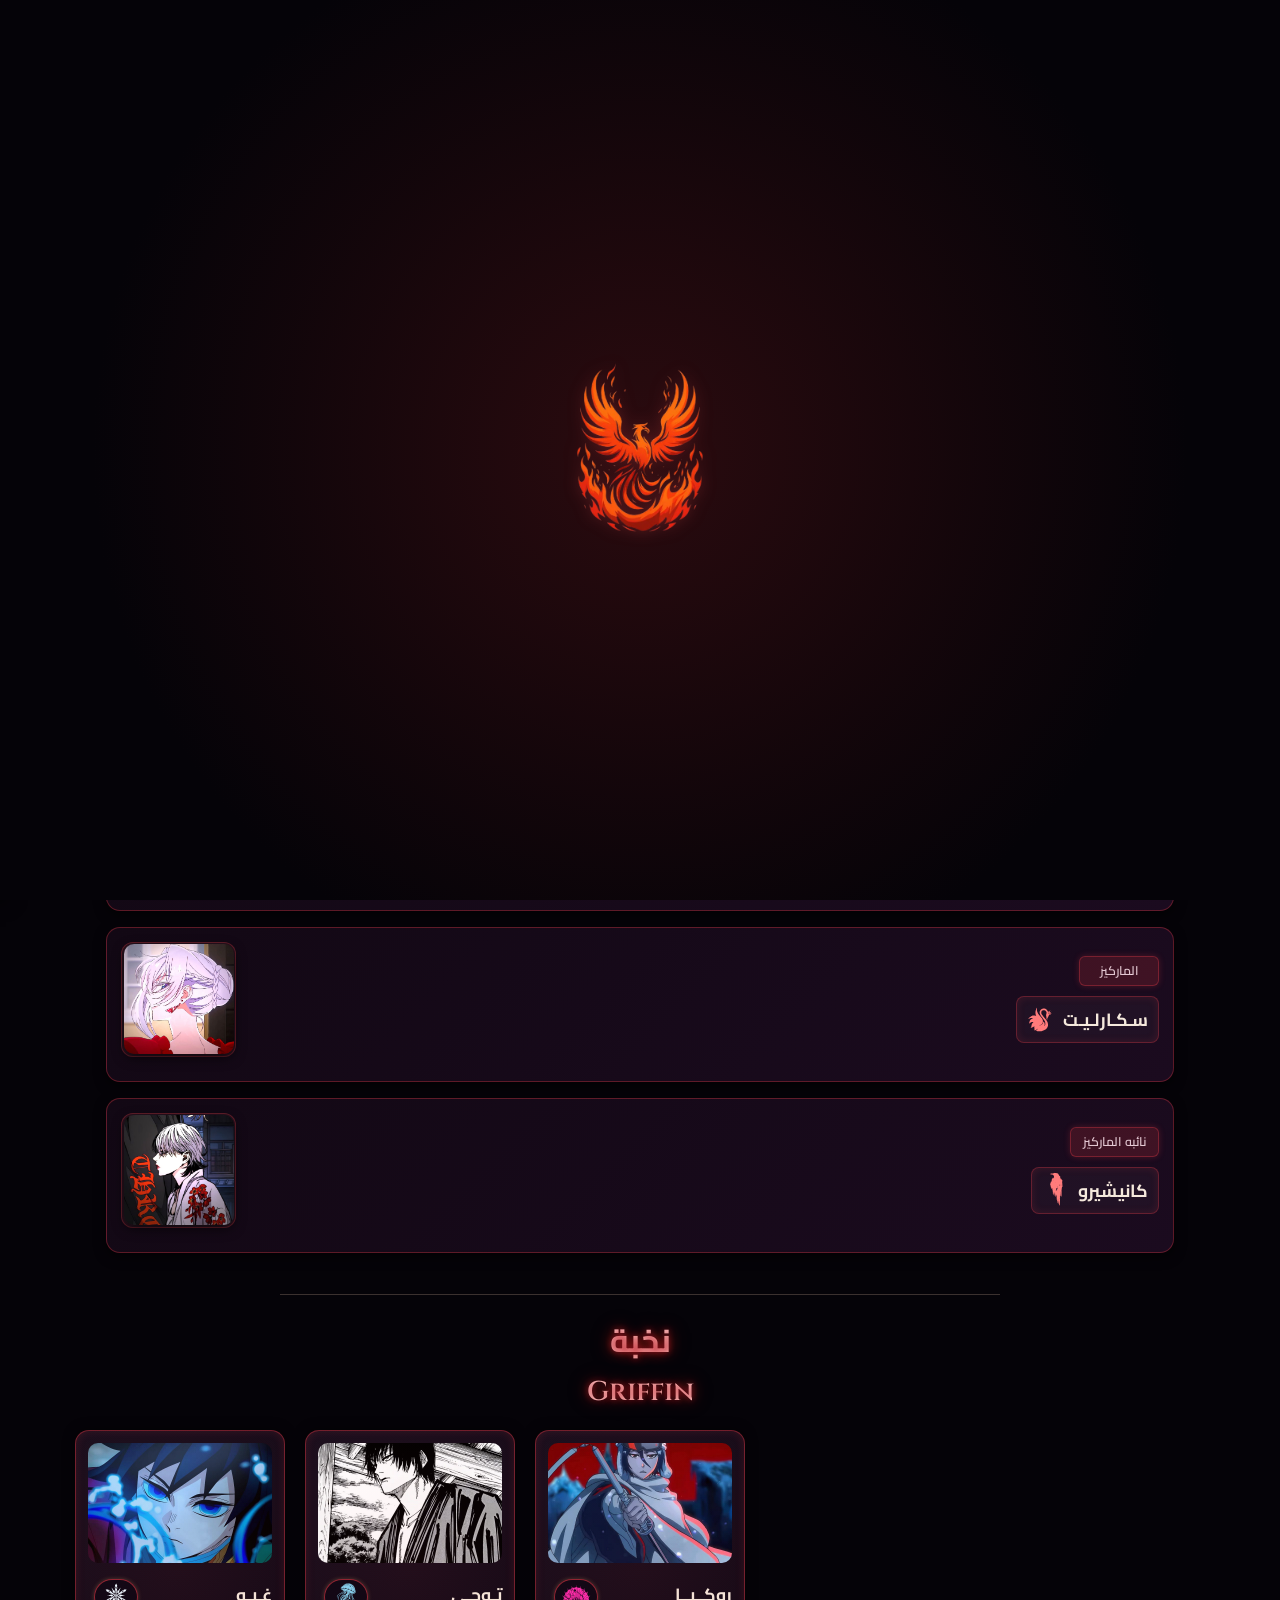
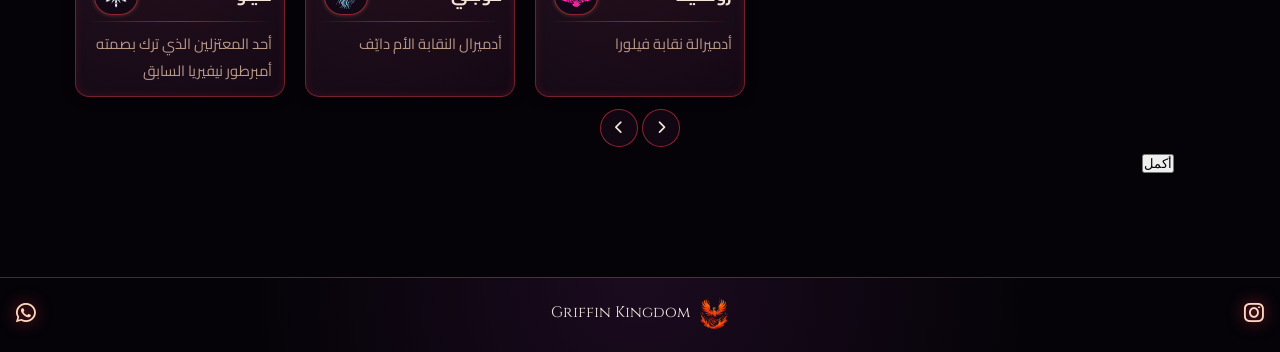
==== commit 3d824c2c: "Add files via upload" ====
--- a/index.html
+++ b/index.html
@@ -692,7 +692,7 @@
             <h3 class="elite-name">
              مـوسـاشـي
             <span class="elite-icon">
-          <div class="elite-svg-wrapper-ms"
+          <div class="elite-svg-wrapper-ms">
           <svg class="elite-svg-ms" viewBox="0 0 500 500" xmlns="http://www.w3.org/2000/svg">
             <g transform="translate(0,500) scale(0.1,-0.1)" fill="currentColor">
               <path d="M1978 4475 c-3 -3 -27 -7 -54 -9 -27 -2 -78 -11 -114 -21 -36 -9 -74
@@ -910,7 +910,7 @@
             <h3 class="elite-name">
               سـانـجـي  
               <span class="elite-icon">
-          <div class="elite-svg-wrapper-sn"
+          <div class="elite-svg-wrapper-sn">
           <svg class="elite-svg-sn" viewBox="0 0 500 500" xmlns="http://www.w3.org/2000/svg">
             <g transform="translate(0,500) scale(0.1,-0.1)" fill="currentColor">
               <path d="M464 4765 c-19 -46 -18 -66 7 -155 49 -178 197 -416 368 -594 115
@@ -1179,7 +1179,7 @@
       <h3 class="elite-name">
         سـكـارلـيـت
         <span class="elite-icon">
-          <div class="elite-svg-wrapper-sk"
+          <div class="elite-svg-wrapper-sk">
           <svg class="elite-svg-sk" viewBox="0 0 500 500" xmlns="http://www.w3.org/2000/svg">
             <g transform="translate(0,500) scale(0.1,-0.1)" fill="currentColor">
               <path d="M930 2088 c-57 -93 -100 -253 -100 -368 0 -79 16 -145 54 -232 7 -15
@@ -1253,7 +1253,7 @@
             <h3 class="elite-name">
              كانيشيرو
             <span class="elite-icon">
-          <div class="elite-svg-wrapper-kn"
+          <div class="elite-svg-wrapper-kn">
           <svg class="elite-svg-kn" viewBox="0 0 500 500" xmlns="http://www.w3.org/2000/svg">
             <g transform="translate(0,500) scale(0.1,-0.1)" fill="currentColor">
               <path d="M2242 4705 c-19 -23 -61 -37 -47 -15 10 16 -7 12 -19 -5 -13 -18 -99
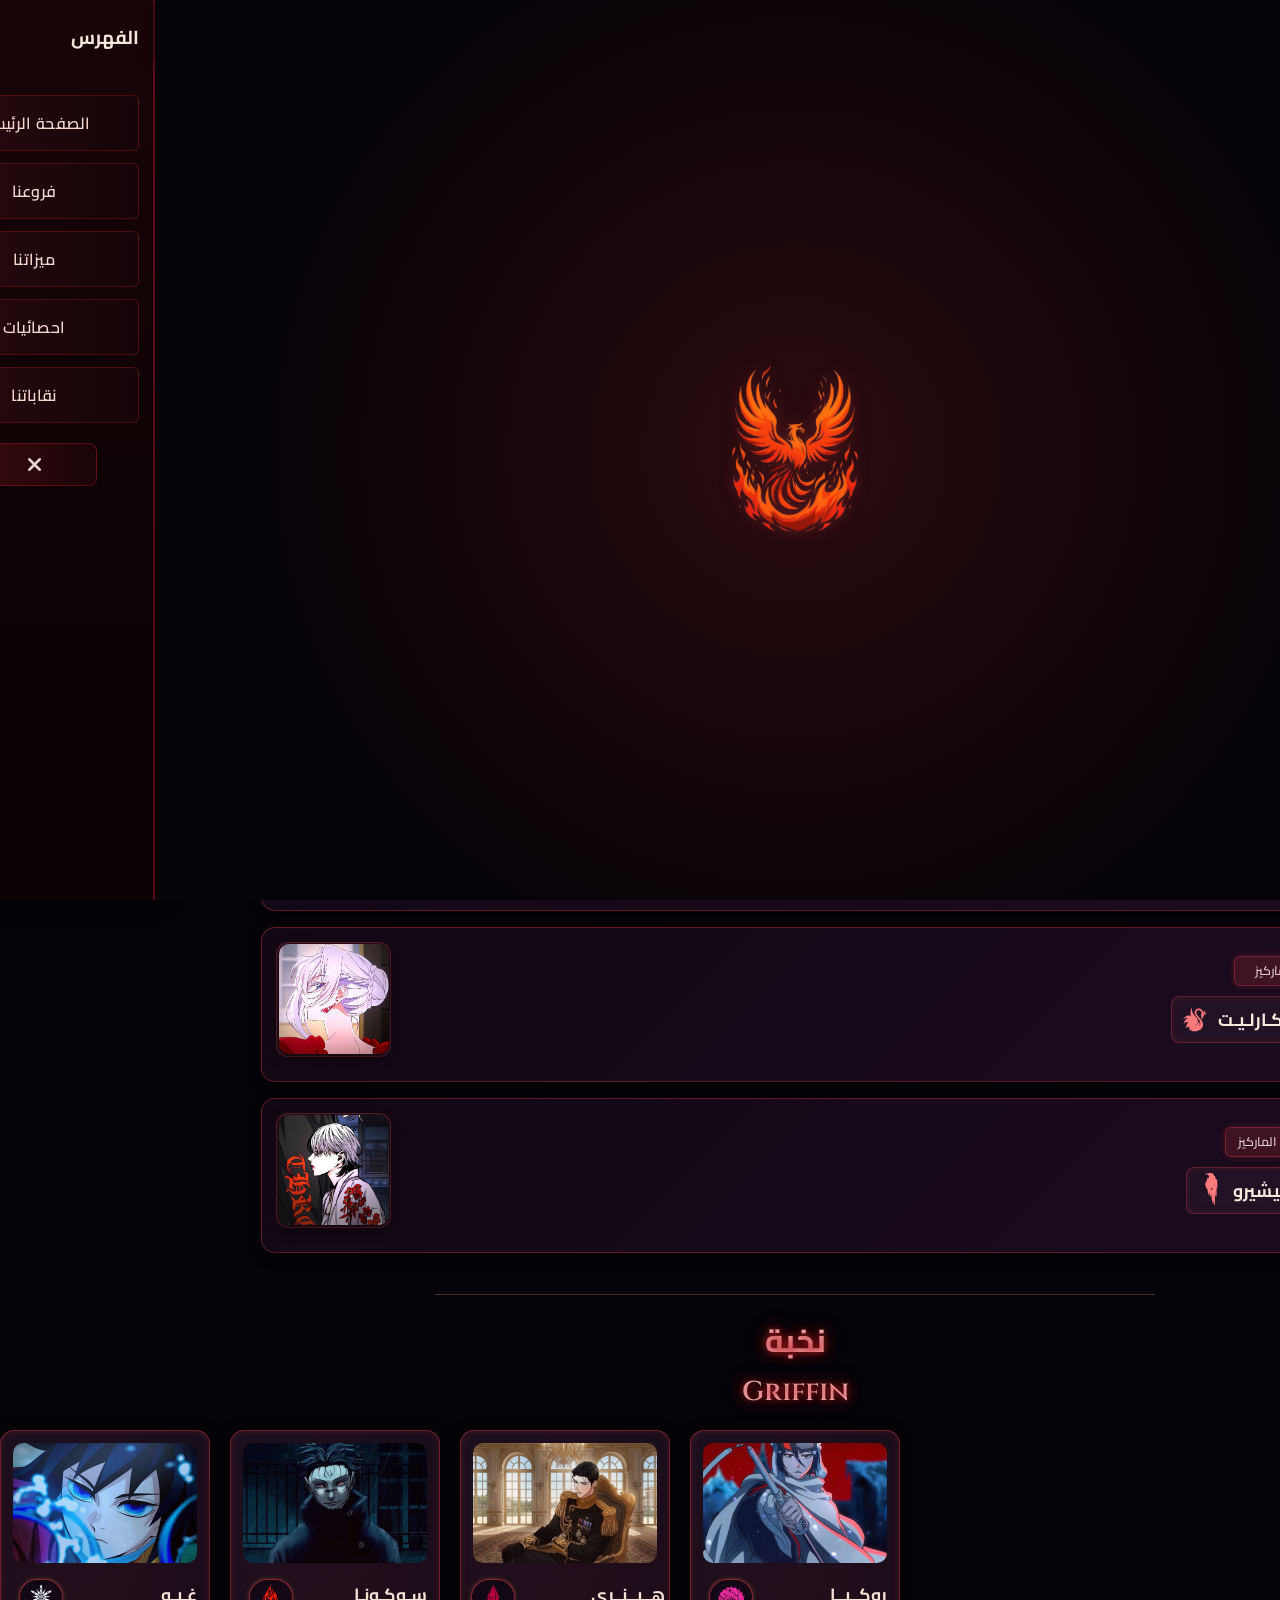
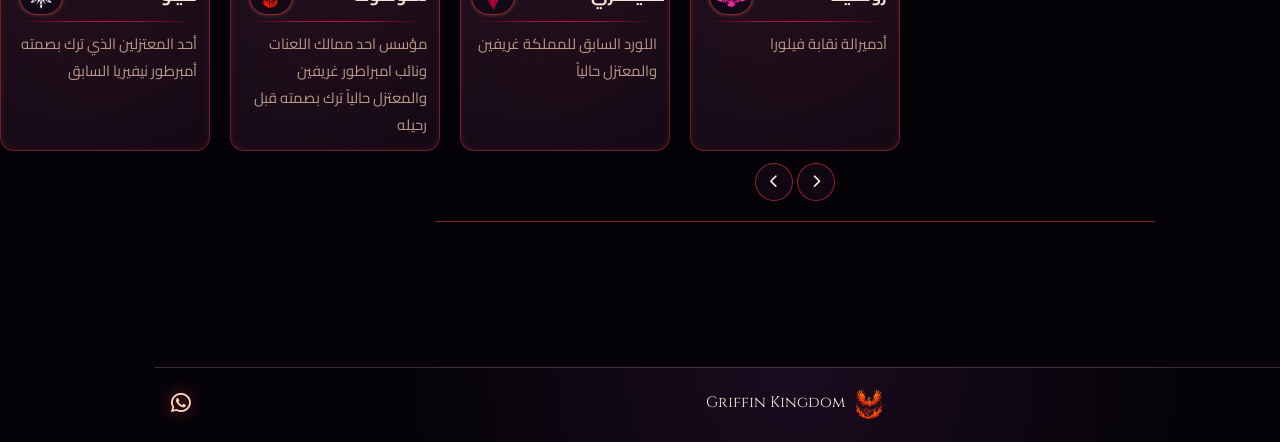
==== commit 9ea30851: "add new files" ====
--- a/index.html
+++ b/index.html
@@ -654,6 +654,7 @@
       <li><button class="menu-item" data-link="branches.html">فروعنا</button></li>
       <li><button class="menu-item" data-link="features.html">ميزاتنا</button></li>
       <li><button class="menu-item" data-link="stats.html">احصائيات</button></li>
+      <li><button class="menu-item" data-link="gfn.html">نقاباتنا</button></li>
     </ul>
         <button id="close-menu" class="icon-btn close-btn">
       <i class="fa-solid fa-xmark"></i>
@@ -1849,213 +1850,114 @@
 
 <!-- بطاقة 2 lili -->
 <div class="hero-card">
-  <img src="images/hero2.jpg" alt="Hero 2" />
+  <img src="images/hero2.png" alt="Hero 2" />
 
   <div class="hero-name-row">
-    <h3 class="hero-name">تـوجـي</h3>
+    <h3 class="hero-name">هــيــنــري</h3>
 
     <div class="lili-tag hero-icon-tag">
       <div class="lili-svg-wrap">
         <svg class="lili-svg" viewBox="0 0 375 666" xmlns="http://www.w3.org/2000/svg">
           <g transform="translate(0,666) scale(0.1,-0.1)" fill="currentColor">
-        <path d="M2595 4933 c-113 -20 -276 -77 -372 -129 -115 -62 -219 -142 -353
--270 -63 -60 -154 -140 -202 -177 -135 -105 -198 -191 -214 -293 -15 -99 55
--217 159 -268 31 -16 62 -41 77 -63 31 -45 77 -73 137 -84 50 -10 103 -43 103
--65 0 -34 -55 -129 -108 -186 -103 -111 -182 -161 -462 -293 -245 -114 -321
--163 -436 -279 -73 -73 -99 -108 -133 -176 -55 -113 -76 -216 -62 -307 13 -81
-57 -176 105 -222 l36 -35 -43 83 c-40 79 -42 88 -45 187 -5 151 22 230 126
-367 93 123 238 218 501 332 193 83 269 123 357 188 69 51 157 138 190 187 53
-80 85 233 66 318 -6 23 -6 42 -1 42 21 0 30 -135 16 -227 l-9 -52 36 -6 c54
--11 55 -35 3 -108 -95 -132 -229 -238 -500 -391 -168 -95 -244 -148 -324 -228
--199 -196 -258 -405 -199 -706 57 -291 23 -408 -183 -626 -63 -67 -131 -147
--152 -179 -92 -142 -73 -298 46 -373 30 -18 29 -18 -6 22 -46 52 -62 101 -57
-173 6 91 39 142 184 291 148 152 192 214 231 327 23 67 27 94 27 188 0 67 -8
-145 -19 200 -73 357 71 619 458 835 260 145 377 224 467 314 25 25 48 45 51
-46 14 0 17 -45 5 -60 -29 -32 -46 -81 -46 -128 l0 -49 -39 -7 c-53 -8 -120
--61 -154 -121 -23 -41 -27 -58 -22 -96 8 -68 -19 -89 -126 -100 -92 -9 -146
--37 -179 -92 -22 -35 -27 -106 -9 -124 6 -6 9 -23 7 -39 -2 -24 -13 -34 -58
--56 -67 -34 -96 -68 -109 -129 -14 -66 11 -142 60 -176 11 -9 20 -34 25 -75
-16 -136 -1 -178 -115 -297 -90 -93 -135 -171 -152 -265 -12 -68 -4 -113 38
--204 65 -140 39 -213 -119 -334 -67 -51 -87 -149 -42 -199 24 -27 27 -18 8 20
--14 28 -15 40 -5 72 13 44 35 67 106 113 69 45 111 91 140 152 33 70 40 122
-24 186 -21 89 -16 165 15 226 28 56 71 92 171 145 123 65 169 137 216 335 19
-81 42 149 63 187 30 55 37 61 87 77 38 12 64 29 86 55 26 31 38 37 65 35 50
--4 93 28 127 96 28 56 132 166 182 193 24 12 23 9 -7 -116 -32 -132 -113 -238
--293 -385 -121 -97 -187 -168 -213 -227 -23 -51 -20 -104 8 -134 14 -15 15
--23 5 -46 -16 -38 -72 -97 -162 -170 -115 -93 -169 -197 -169 -317 1 -66 16
--91 86 -147 79 -61 95 -105 91 -244 -3 -120 -26 -177 -110 -282 -88 -109 -188
--183 -311 -230 l-61 -24 49 6 c106 11 267 116 365 236 67 84 102 151 121 234
-l16 70 34 -50 c19 -28 58 -76 88 -107 l55 -58 -49 -56 c-110 -125 -144 -197
--144 -301 0 -55 19 -115 40 -128 9 -5 8 -1 -1 16 -7 13 -13 56 -13 95 -1 93
-37 171 132 274 l69 75 42 -29 c151 -105 210 -242 163 -381 -11 -33 -19 -61
--18 -63 10 -10 41 17 64 57 24 41 27 55 27 141 -1 84 -4 102 -29 154 -16 33
--59 90 -97 130 l-67 71 35 57 36 57 45 -32 c149 -105 233 -240 252 -402 15
--128 26 -161 68 -207 56 -62 148 -96 190 -69 9 5 -3 10 -36 15 -63 8 -123 58
--148 121 -13 36 -15 58 -9 113 5 37 9 103 9 147 1 68 -3 88 -26 136 -33 66
--119 151 -231 227 l-78 53 8 52 c14 90 6 182 -23 260 -64 178 -66 187 -61 287
-5 120 38 220 114 350 30 52 52 86 48 75 -75 -200 -79 -217 -79 -335 -1 -104 2
--120 25 -171 23 -48 96 -135 106 -126 2 2 -12 30 -31 61 -19 32 -42 89 -51
-127 -18 83 -9 159 35 279 58 158 77 189 169 286 67 69 100 114 130 175 l41 81
-0 -49 c0 -55 -31 -177 -60 -234 -11 -21 -52 -78 -91 -126 -144 -177 -165 -302
--70 -406 21 -23 43 -52 50 -64 18 -35 13 -89 -14 -153 -37 -88 -35 -177 6
--258 34 -68 58 -89 152 -132 l63 -29 11 -79 c5 -43 21 -103 35 -133 24 -52 95
--131 138 -154 17 -9 22 -23 26 -67 7 -104 63 -189 149 -229 47 -22 127 -24
-170 -4 l30 13 -30 1 c-45 2 -127 44 -159 82 -48 56 -59 94 -51 169 4 36 8 103
-9 150 1 132 -40 204 -188 326 l-49 40 33 62 c18 34 47 78 64 98 l32 37 13 -44
-c27 -90 91 -169 221 -269 176 -135 250 -242 258 -370 3 -67 1 -80 -23 -125
-l-27 -50 26 24 c67 62 74 199 17 315 -40 81 -91 139 -203 227 -168 133 -220
-204 -222 308 l-1 54 70 60 c39 33 147 111 242 173 326 215 464 383 528 639
-l22 90 23 -45 c64 -125 65 -263 2 -386 -40 -79 -103 -144 -234 -242 -231 -173
--317 -285 -325 -427 -4 -51 0 -80 11 -105 l17 -35 -7 35 c-11 55 -5 126 13
-173 45 115 123 197 316 329 69 47 141 106 172 142 96 108 143 237 130 359 l-6
-62 19 -30 c50 -79 66 -145 67 -271 0 -120 0 -120 -39 -199 -49 -99 -131 -182
--279 -284 -172 -118 -237 -205 -237 -317 0 -46 21 -104 44 -123 10 -9 9 -1 -5
-26 -40 78 -11 191 67 264 22 20 95 74 164 120 69 46 155 115 192 152 121 123
-172 269 149 429 -19 135 -60 217 -226 452 -23 31 -35 60 -35 81 0 17 -16 95
--35 171 -56 217 -56 321 -4 425 19 38 81 98 102 100 7 0 41 0 77 -1 166 -3
-314 94 355 232 29 100 18 181 -54 378 -22 58 -53 173 -71 255 -38 177 -73 274
--139 384 -52 85 -151 209 -223 277 -176 167 -440 299 -691 344 -133 24 -359
-26 -482 3z m215 -57 c0 -24 -43 -34 -70 -16 -13 9 -13 11 0 20 23 15 70 12 70
--4z m-215 -16 c-41 -28 -93 -50 -118 -50 -32 0 -9 17 59 45 72 30 99 32 59 5z
-m666 -70 c25 -14 25 -40 0 -40 -23 0 -54 28 -46 41 8 12 22 11 46 -1z m-213
--12 c33 -33 -4 -59 -84 -61 -40 -1 -58 3 -71 16 -17 18 -17 19 6 38 27 22 129
-27 149 7z m-619 -27 c23 -15 3 -48 -43 -70 -47 -23 -72 -26 -81 -11 -12 19 5
-46 43 68 40 23 59 26 81 13z m314 -5 c10 -25 -18 -61 -73 -94 -59 -35 -96 -38
--114 -10 -23 38 75 118 145 118 22 0 39 -6 42 -14z m-528 -24 c-6 -4 -30 -24
--55 -44 -71 -57 -102 -88 -160 -158 -73 -87 -105 -116 -239 -218 -148 -112
--226 -210 -206 -259 6 -16 8 -16 15 4 21 54 98 72 205 48 86 -19 105 -16 105
-18 0 31 41 92 93 139 52 46 73 50 30 6 -33 -34 -72 -110 -73 -140 0 -10 9 -27
-20 -38 17 -17 33 -20 103 -20 68 0 92 -4 133 -24 77 -39 98 -45 117 -35 9 6
-17 20 17 32 0 34 45 122 87 172 41 50 66 61 34 16 -58 -81 -81 -200 -43 -219
-9 -5 56 -12 104 -15 94 -5 171 -34 262 -96 44 -30 91 -42 114 -27 23 14 66
-100 89 175 l22 76 0 -56 c1 -48 -28 -172 -53 -231 -12 -28 31 -41 154 -49 139
--8 175 -21 251 -94 45 -43 65 -55 89 -55 43 0 84 43 105 111 25 80 31 275 11
-368 -9 41 -14 76 -12 79 9 8 47 -116 57 -187 19 -130 -6 -308 -52 -372 -10
--15 -19 -31 -19 -36 0 -5 34 -19 76 -31 65 -19 85 -31 134 -78 65 -62 90 -67
-122 -24 21 29 30 114 18 177 -10 59 5 44 21 -19 18 -77 16 -158 -6 -191 -10
--15 -16 -29 -14 -31 2 -2 32 -15 66 -29 70 -28 86 -23 103 28 8 24 9 17 6 -34
--4 -58 -2 -68 20 -95 26 -30 26 -64 2 -93 -12 -15 -66 -17 -87 -4 -11 7 -9 11
-8 20 11 7 21 21 21 32 0 55 -75 101 -185 115 -49 6 -66 13 -92 39 -18 18 -33
-39 -33 47 0 23 -52 66 -99 83 -24 8 -73 20 -110 26 -77 12 -124 37 -208 112
--74 66 -127 83 -232 72 -111 -11 -187 16 -313 112 -102 77 -133 87 -289 85
--148 -2 -185 6 -258 54 -53 34 -125 43 -181 20 -63 -25 -113 -20 -200 19 -77
-35 -140 44 -170 25 -8 -5 -15 -25 -15 -47 0 -36 -2 -38 -33 -41 -25 -3 -39 3
--62 27 -75 74 -5 189 218 355 84 63 163 134 234 209 59 64 135 134 169 156 55
-37 89 54 64 33z m953 -64 c20 -20 14 -38 -12 -38 -28 0 -40 14 -32 35 7 18 28
-19 44 3z m477 -113 c146 -141 235 -282 270 -430 9 -38 15 -90 13 -115 -3 -43
--4 -41 -27 50 -28 112 -72 213 -131 301 -60 88 -78 111 -183 218 -113 115 -67
-97 58 -24z m-660 76 c7 -12 -22 -41 -40 -41 -21 0 -28 19 -15 35 14 17 46 20
-55 6z m444 -53 c33 -33 78 -109 64 -107 -12 2 -133 137 -133 149 0 16 30 -3
-69 -42z m-961 -32 c6 -31 -6 -60 -39 -94 -52 -53 -95 -35 -69 28 14 35 77 93
-93 87 7 -2 14 -12 15 -21z m340 -28 c5 -26 -47 -70 -77 -66 -35 4 -36 20 -5
-57 30 36 76 40 82 9z m462 -14 c60 -51 78 -126 40 -164 -24 -24 -32 -25 -77
--3 -45 21 -93 86 -93 126 0 67 72 90 130 41z m348 -70 c26 -18 65 -90 57 -104
--23 -37 -105 47 -105 106 0 18 20 18 48 -2z m442 -561 c16 -73 44 -169 61
--214 17 -45 38 -105 45 -133 16 -59 19 -182 4 -191 -5 -3 -7 0 -4 9 11 29 -19
-173 -57 276 -34 91 -54 176 -114 480 -15 74 39 -115 65 -227z m-270 196 c10
--23 10 -33 1 -42 -16 -15 -41 16 -41 50 0 33 25 28 40 -8z m-1559 -244 c16
--59 6 -171 -21 -227 -12 -27 -26 -48 -30 -48 -4 0 4 37 17 81 30 104 29 141
--1 249 -7 24 -7 24 9 5 8 -11 20 -38 26 -60z m-481 15 c22 -44 71 -80 108 -80
-12 0 22 -4 22 -10 0 -17 -53 -11 -87 10 -31 18 -53 50 -67 98 -11 35 2 26 24
--18z m750 -229 c-17 -66 -69 -133 -130 -167 -67 -39 -130 -92 -130 -110 0 -30
-24 -22 77 25 31 28 58 49 60 47 2 -2 -21 -55 -51 -118 -53 -112 -76 -138 -121
--138 -26 0 -63 -22 -73 -44 -10 -20 -11 -20 -11 4 -1 37 24 67 74 89 46 20 59
-41 27 41 -38 0 -62 29 -62 76 0 82 33 120 145 164 110 44 169 123 192 260 8
-45 8 45 11 -22 2 -37 -2 -85 -8 -107z m187 35 c-3 -18 -17 -59 -31 -90 -51
--112 -54 -168 -15 -306 25 -87 24 -144 -5 -205 -35 -75 -67 -100 -127 -100
--61 0 -74 -14 -84 -90 -7 -63 -37 -111 -84 -139 -43 -25 -87 -23 -142 9 -50
-28 -88 31 -129 10 -45 -23 -67 -70 -74 -158 -7 -87 -35 -158 -76 -189 -14 -10
--48 -20 -77 -22 -28 -3 -65 -12 -83 -21 -17 -9 -34 -15 -36 -12 -9 9 44 73 86
-104 156 114 186 171 145 270 -12 29 -13 42 -3 69 11 30 9 39 -14 85 -27 52
--27 70 1 103 29 33 65 43 171 49 122 5 161 19 227 80 l45 42 -16 -40 c-42
--101 -113 -179 -218 -240 -55 -31 -59 -37 -19 -25 61 17 108 46 161 100 83 83
-108 136 191 408 14 46 41 100 75 150 29 42 70 103 91 134 21 31 40 57 42 57 2
-1 1 -14 -2 -33z m138 -147 c-14 -46 -30 -128 -36 -188 -12 -135 -26 -210 -45
--257 -19 -46 -29 -38 -14 13 6 21 15 105 20 187 12 182 33 263 85 322 19 22
-17 6 -10 -77z m204 5 c-6 -27 -11 -103 -11 -169 0 -130 8 -173 79 -393 44
--138 49 -206 17 -249 -23 -31 -54 -43 -54 -20 0 8 -15 45 -34 83 l-35 68 22
-30 c30 42 29 129 -2 266 -19 88 -22 125 -19 230 4 89 10 137 23 168 22 55 29
-48 14 -14z m393 -96 c-11 -18 -29 -62 -40 -98 -12 -36 -23 -72 -26 -80 -2 -8
--5 3 -5 25 -1 42 24 106 60 156 28 39 35 37 11 -3z m-242 -23 c-13 -55 -12
--169 1 -259 8 -51 8 -80 1 -92 -10 -17 -12 -16 -22 11 -29 74 -22 275 11 363
-14 37 19 23 9 -23z m434 -131 c-21 -14 -51 -38 -66 -52 -16 -14 -28 -21 -28
--16 0 12 57 67 85 82 40 22 47 11 9 -14z m220 -65 c-11 -18 -70 -39 -106 -38
--29 1 -27 2 17 13 28 7 59 17 70 24 25 14 28 15 19 1z m-467 -43 c15 -8 36
--17 45 -20 16 -5 16 -8 2 -48 -27 -75 -35 -151 -24 -228 19 -137 107 -315 230
--469 56 -69 60 -78 60 -126 0 -122 -61 -281 -159 -412 -78 -106 -178 -191
--406 -348 -55 -38 -124 -89 -153 -113 -29 -25 -55 -42 -58 -39 -12 12 38 137
-78 194 22 32 91 110 152 173 135 138 183 200 230 300 52 110 69 201 62 335 -6
-131 -14 162 -111 457 -41 125 -75 237 -75 248 0 42 50 110 81 110 10 0 30 -7
-46 -14z m-468 -198 c12 -147 20 -171 96 -278 31 -43 62 -95 70 -114 19 -46 19
--107 -1 -154 l-16 -37 -19 63 c-15 46 -31 74 -61 103 -22 22 -43 38 -45 35 -2
--2 10 -33 28 -67 34 -68 38 -99 25 -209 -6 -49 -4 -76 8 -109 30 -81 16 -161
--36 -209 -16 -14 -50 -27 -96 -36 -84 -16 -129 -40 -160 -87 l-24 -34 4 103
-c4 120 -3 118 -51 -8 -49 -127 -62 -254 -36 -360 3 -14 -7 -2 -22 25 -26 46
--28 59 -28 157 0 58 -3 104 -6 102 -16 -9 -42 -125 -42 -184 0 -58 5 -76 33
--126 66 -117 82 -153 86 -196 l5 -43 -25 59 c-28 66 -61 105 -122 143 -61 39
--87 83 -87 146 1 87 31 145 171 329 68 89 123 190 146 267 18 63 20 167 6 330
--10 108 -7 157 4 95 7 -33 49 -204 78 -314 18 -65 19 -84 10 -150 -6 -41 -9
--76 -7 -78 8 -8 43 75 54 126 20 95 18 111 -48 422 -12 52 -20 111 -20 130 0
-31 2 28 18 -25 9 -33 26 -76 37 -95 l19 -35 6 120 c24 448 27 458 48 193z
-m764 132 c22 0 21 -2 -4 -52 -60 -117 -65 -247 -19 -437 17 -69 29 -129 27
--135 -5 -16 -84 105 -128 197 -46 96 -73 213 -64 275 11 75 36 144 60 168 l24
-24 43 -20 c24 -11 51 -20 61 -20z m-395 -330 c76 -216 89 -263 102 -371 19
--156 -16 -302 -103 -437 -24 -38 -106 -130 -180 -206 -120 -121 -142 -149
--181 -226 -29 -58 -48 -113 -56 -161 -10 -61 -19 -82 -50 -119 -41 -49 -102
--144 -114 -174 -6 -18 -7 -18 -26 -1 -29 26 -60 96 -60 135 0 20 10 46 26 67
-67 88 82 168 59 322 -9 62 -14 115 -12 118 3 2 8 -9 12 -26 19 -86 66 -46 76
-66 13 131 23 143 126 140 61 -1 109 27 145 85 14 23 33 40 48 43 68 15 108 57
-117 122 5 35 -1 53 -33 111 l-38 71 30 42 c37 54 39 118 5 175 -40 66 -43 89
--15 115 13 12 31 42 40 66 15 37 15 52 6 94 -13 56 -15 99 -6 124 4 9 10 13
-14 8 4 -4 34 -87 68 -183z m-693 -102 c-57 -313 -64 -342 -94 -402 -29 -58
--78 -123 -86 -115 -2 2 7 36 20 75 14 38 40 140 60 225 20 84 45 177 55 204
-49 135 65 174 68 165 2 -5 -8 -73 -23 -152z m-772 3 l59 -6 -58 -35 c-70 -42
--57 -50 29 -16 35 14 69 26 76 26 28 0 -37 -86 -109 -145 -109 -89 -123 -120
--130 -277 -3 -69 -8 -130 -12 -134 -5 -4 -8 3 -8 15 0 13 -7 48 -16 78 -10 35
--15 79 -12 119 4 61 4 62 -12 36 -49 -82 -51 -136 -5 -226 38 -76 51 -126 40
--153 -5 -14 -10 -7 -21 27 -7 25 -32 67 -54 95 -60 71 -73 101 -67 150 4 22 9
-49 13 59 5 13 3 17 -6 14 -12 -4 -43 -55 -56 -93 -6 -18 -8 -17 -20 10 -38 86
--3 150 101 179 33 10 70 24 83 32 30 20 29 59 -4 80 -34 23 -56 68 -48 99 3
-14 20 36 36 50 32 27 75 30 201 16z m309 -80 c-20 -32 -38 -57 -40 -56 -9 8
-60 115 74 115 2 0 -13 -26 -34 -59z m235 -262 c-37 -98 -80 -179 -194 -361
--181 -291 -226 -416 -225 -628 0 -74 6 -133 16 -164 21 -69 2 -43 -23 30 -45
-136 -44 296 4 439 34 103 88 202 189 345 131 187 179 263 215 338 19 39 36 70
-38 68 2 -2 -7 -32 -20 -67z m742 -152 c-1 -59 -5 -54 -12 15 -2 26 -1 45 4 42
-5 -3 9 -29 8 -57z m-1022 -124 c-24 -32 -63 -89 -85 -127 -32 -53 -42 -64 -42
--45 1 45 40 111 102 170 34 32 63 59 65 59 2 0 -16 -26 -40 -57z m-518 -139
-c2 -52 -29 -122 -75 -172 l-45 -47 34 50 c44 63 67 131 68 198 1 41 3 47 9 27
-4 -14 8 -39 9 -56z m297 -317 c-62 -122 -86 -219 -86 -349 0 -157 50 -323 127
--428 l26 -35 -27 25 c-43 38 -100 127 -129 200 -66 169 -56 363 28 529 35 70
-94 156 101 148 2 -2 -16 -43 -40 -90z m-530 41 c-21 -31 -46 -132 -47 -188 -1
--43 -1 -44 -10 -15 -5 17 -7 49 -4 72 6 42 63 168 72 159 2 -2 -2 -15 -11 -28z
-m757 -348 c19 -47 40 -113 47 -148 11 -63 5 -152 -11 -152 -13 0 -71 89 -92
-144 -22 58 -34 224 -22 303 l8 48 17 -55 c9 -30 33 -93 53 -140z m-409 119
-c-4 -6 -10 -68 -13 -138 l-7 -126 -23 49 c-18 39 -22 58 -16 95 6 41 48 131
-61 131 3 0 2 -5 -2 -11z m891 -304 c3 -11 -6 3 -20 30 -18 37 -25 65 -24 110
-l0 60 20 -90 c11 -49 21 -99 24 -110z m-705 74 c0 -45 75 -162 151 -238 l80
--80 -20 -39 c-35 -69 -43 -69 -88 -5 -55 78 -87 145 -111 228 -23 82 -38 188
--22 165 5 -8 10 -22 10 -31z m695 -189 c17 -11 25 -20 19 -20 -19 0 -76 49
--101 87 l-24 38 38 -43 c21 -23 52 -51 68 -62z m216 -179 c33 -35 53 -66 63
--102 18 -59 21 -169 6 -169 -18 0 -93 85 -112 127 -37 83 -46 193 -15 193 6 0
-32 -22 58 -49z m145 -78 c8 -18 14 -47 13 -65 -1 -30 -2 -30 -10 11 -8 42 -50
-124 -69 136 -6 3 -10 11 -10 17 0 16 61 -63 76 -99z m-442 -193 c3 -14 -5 -1
--19 29 -14 29 -25 56 -25 60 1 11 37 -63 44 -89z"/>
-<path d="M2571 3259 c-17 -98 -26 -133 -42 -177 -22 -60 -23 -72 -9 -72 5 0
-23 24 40 53 23 40 30 64 29 102 -1 41 -15 114 -18 94z"/>
-<path d="M2372 2908 c-5 -7 -13 -24 -17 -38 -4 -14 -17 -42 -28 -62 -11 -21
--17 -41 -14 -45 16 -15 50 37 62 96 13 65 13 68 -3 49z"/>
-<path d="M2871 2080 c-7 -30 -18 -63 -23 -72 -14 -27 9 -22 27 6 11 16 15 41
-13 73 l-3 48 -14 -55z"/>
+        <path d="M2513 4377 c-43 -125 -235 -676 -266 -762 -182 -503 -339 -955 -340
+-975 -2 -23 17 -35 241 -148 215 -109 245 -121 265 -111 37 20 487 320 487
+324 0 10 -351 1759 -353 1761 -1 2 -17 -39 -34 -89z"/>
+<path d="M2623 4323 c3 -13 76 -380 163 -815 88 -436 163 -796 168 -800 18
+-13 455 -160 465 -156 5 1 -33 98 -86 213 -52 116 -180 399 -283 630 -450
+1005 -443 990 -427 928z"/>
+<path d="M1983 3367 c-227 -452 -411 -823 -409 -825 2 -2 64 17 137 40 l134
+44 97 274 c165 466 328 927 394 1110 35 96 62 175 61 176 -1 1 -187 -367 -414
+-819z"/>
+<path d="M2930 2578 c-6 -46 -43 -270 -81 -498 -39 -228 -101 -604 -140 -835
+-38 -231 -78 -467 -88 -525 -10 -58 -18 -106 -17 -107 1 -1 136 298 301 665
+164 367 353 787 419 934 66 147 117 270 114 273 -2 3 -49 21 -104 41 -199 71
+-380 134 -386 134 -3 0 -11 -37 -18 -82z"/>
+<path d="M2646 2480 c-132 -88 -244 -160 -250 -160 -6 0 -118 54 -248 120
+-131 66 -239 120 -242 120 -5 0 9 -45 189 -600 57 -176 85 -264 321 -1012 70
+-224 129 -406 131 -405 1 2 66 388 143 858 77 469 155 941 174 1047 18 105 31
+192 27 192 -3 0 -114 -72 -245 -160z"/>
+<path d="M1710 2536 c-69 -23 -132 -44 -140 -47 -12 -5 82 -199 425 -882 242
+-481 441 -874 442 -873 1 1 -20 69 -47 151 -120 370 -456 1419 -521 1633 -11
+34 -23 62 -27 61 -4 -1 -63 -20 -132 -43z"/>
             </g>
         </svg>
       </div>
     </div>
   </div>
    <div class="hero-divider"></div>
-  <p class="hero-feature">أدميرال النقابة الأم دايّف</p>
+  <p class="hero-feature">اللورد السابق للمملكة غريفين والمعتزل حالياً</p>
 </div>
 
-<!-- بطاقة 3 lklk -->
+
+
+<!-- بطاقة 3 lkl -->
+<div class="hero-card">
+  <img src="images/hero3.jpg" alt="Hero 4" />
+
+  <div class="hero-name-row-su">
+    <h3 class="hero-name">سـوكـونـا</h3>
+
+    <div class="lkl-tag hero-icon-tag">
+      <div class="lkl-svg-wrap">
+        <svg class="lkl-svg" viewBox="0 0 375 666" xmlns="http://www.w3.org/2000/svg">
+          <g transform="translate(0,666) scale(0.1,-0.1)" fill="currentColor">
+        <path d="M2433 4742 c-92 -83 -183 -245 -223 -400 -42 -164 -61 -412 -42 -542
+l7 -45 29 100 c15 55 33 106 38 113 29 35 76 -9 109 -106 45 -131 51 -510 9
+-596 -36 -75 -59 -90 -165 -102 -84 -10 -101 -15 -150 -49 -30 -21 -71 -58
+-90 -83 -37 -48 -47 -76 -17 -49 10 9 49 28 87 42 108 41 227 32 286 -21 22
+-20 41 -10 94 47 158 169 181 374 86 733 -92 343 -111 448 -111 608 0 143 18
+234 64 321 19 37 34 67 33 67 -1 0 -21 -17 -44 -38z"/>
+<path d="M2101 4277 c-2 -63 -36 -177 -77 -262 -58 -119 -127 -226 -284 -440
+-95 -129 -180 -258 -199 -300 -69 -155 -86 -249 -78 -434 6 -129 19 -192 63
+-287 13 -29 24 -55 24 -59 0 -16 89 -126 143 -177 88 -83 95 -79 46 26 -64
+138 -84 309 -53 449 29 127 60 171 268 377 185 184 245 268 276 389 21 82 35
+171 26 171 -3 0 -15 -18 -26 -41 -40 -77 -107 -156 -169 -198 -26 -17 -123
+-51 -130 -45 -8 7 10 52 33 87 103 151 181 530 148 717 -6 32 -10 43 -11 27z" />
+<path d="M2624 4125 c4 -169 35 -365 91 -580 104 -397 108 -419 113 -597 3
+-102 0 -192 -7 -233 -14 -79 -71 -250 -106 -317 -14 -26 -22 -48 -17 -48 22 0
+115 121 136 176 7 22 24 66 36 99 12 33 25 95 30 138 4 43 10 80 12 83 10 9
+57 -112 83 -211 20 -78 26 -124 26 -210 1 -101 -2 -132 -18 -190 l-6 -20 23
+20 c24 22 35 36 122 168 132 198 174 370 149 615 -9 99 -21 154 -52 247 -39
+117 -117 279 -174 360 -27 38 -27 39 -20 10 15 -65 35 -202 35 -247 0 -59 -17
+-63 -77 -19 -97 70 -172 227 -286 601 -19 63 -49 158 -66 210 l-30 95 3 -150z" />
+<path d="M2626 3348 c-21 -283 -164 -471 -359 -471 -57 0 -78 5 -142 37 -75
+37 -76 37 -133 25 -75 -17 -131 -68 -162 -146 -19 -47 -24 -83 -27 -193 -5
+-147 0 -154 37 -52 12 35 38 80 56 100 19 20 34 40 34 43 0 11 78 39 105 39
+68 0 129 -50 177 -145 34 -67 57 -198 64 -367 4 -92 11 -165 16 -162 22 14
+182 203 215 253 20 31 46 72 59 91 30 46 105 216 114 260 5 19 16 60 25 90 26
+87 32 347 11 446 -10 44 -21 90 -25 104 -5 14 -16 51 -26 83 -10 31 -21 57
+-25 57 -4 0 -10 -42 -14 -92z" />
+<path d="M1368 3017 c-55 -139 -72 -238 -73 -407 0 -171 19 -279 72 -415 37
+-93 65 -143 115 -207 l30 -38 -24 0 c-44 1 -131 69 -185 145 -49 67 -132 243
+-134 280 -1 18 -3 23 -6 12 -18 -70 49 -361 109 -472 12 -22 34 -61 48 -87 14
+-26 54 -83 89 -128 144 -181 343 -317 585 -397 105 -35 120 -37 270 -41 105
+-3 156 -1 152 6 -3 5 -30 26 -59 45 -128 85 -233 224 -274 362 -22 73 -19 308
+6 478 38 254 21 381 -61 470 -26 28 -38 35 -34 22 39 -140 43 -202 19 -289
+-29 -105 -123 -175 -234 -176 -67 0 -118 16 -180 59 -181 122 -252 384 -204
+751 8 62 14 115 12 116 -2 2 -19 -38 -39 -89z" />
+<path d="M3426 2845 c-10 -65 -81 -275 -108 -323 -12 -20 -30 -54 -40 -75 -66
+-133 -220 -307 -453 -511 -242 -212 -277 -263 -225 -329 50 -63 165 -58 316
+14 71 34 174 124 237 207 41 56 127 194 127 207 0 3 14 35 31 71 89 191 154
+552 131 729 l-8 60 -8 -50z" />
+<path d="M2921 2540 c-34 -134 -112 -226 -326 -380 -126 -91 -179 -133 -206
+-165 -89 -101 -154 -211 -165 -275 -17 -107 -1 -198 46 -251 16 -19 30 -37 30
+-41 0 -4 32 -26 70 -49 156 -92 345 -91 538 4 176 87 292 192 391 356 31 52
+91 174 112 229 12 30 36 152 43 217 l6 50 -20 -54 c-38 -105 -143 -293 -223
+-399 -7 -9 -55 -59 -107 -112 -156 -159 -268 -210 -424 -195 -91 8 -147 42
+-166 101 -15 45 -8 173 12 229 16 47 80 131 173 230 84 90 168 216 194 291 25
+77 43 180 39 230 l-3 39 -14 -55z" />
+           </g>
+        </svg>
+      </div>
+    </div>
+  </div>
+   <div class="hero-divider"></div>
+  <p class="hero-feature">مؤسس احد ممالك اللعنات ونائب امبراطور غريفين والمعتزل حالياً ترك بصمته قبل رحيله</p>
+</div>
+
+
+
+<!-- بطاقة 4 lklk -->
 <div class="hero-card">
   <img src="images/hero4.jpg" alt="Hero 4" />
 
@@ -2202,10 +2104,8 @@
   
 </div>
 
-  <!-- الأزرار أسفل السلايدر -->
-  <div class="slider-controls">
-
   </div>
+  <hr class="sectiondivider1" />
   <!-- زر الاكمال للصفحات -->
 <button id="continue-btn" class="continue-btn">أكمل</button>
 
@@ -2231,6 +2131,6 @@
 
   <!-- سكربت خارجي -->
   <script src="script.js"></script>
-
+  <script src="main.js"></script>
 </body>
 </html>
--- a/style.css
+++ b/style.css
@@ -10,6 +10,9 @@
   --border-glow: 0 0 12px rgba(230, 57, 70, 0.7);
   --transition-fast: 0.25s ease;
   --transition-med: 0.4s ease;
+
+  --dividercolor: #ff7b7b; /* أي لون تريده */
+
 }
 
 /* إعداد عام */
@@ -996,15 +999,12 @@
   font-size: 0.92rem;
   line-height: 1.6;
   margin-bottom: 12px;
-}
-.branch-desc {
+
   font-size: 0.95rem;
   line-height: 1.7;
   color: rgba(255, 255, 255, 0.82);
   margin-top: 10px;
-}
-
-.branch-desc {
+  
   border: 1px solid rgba(230,57,70,0.25);
   padding: 10px 14px;
   border-radius: 8px;
@@ -2127,7 +2127,7 @@
   /* متغيرات قابلة للتعديل */
   --tag-bg: rgba(18, 8, 20, 0.85);
   --tag-border: rgba(230, 57, 70, 0.6);
-  --tag-color: #87CEEB;
+  --tag-color: #b3003c;
   --tag-radius: 80px;
   --tag-padding-y: 6px;
   --tag-padding-x: 10px;
@@ -2178,7 +2178,7 @@
   justify-content: center; /* ← وسط أفقي */
 
   /* ← ← ← تحريك SVG داخل الوسم */
-  transform: translate(-3px, -5px);
+  transform: translate(-4px, -5px);
 }
 
 /* ================================
@@ -2191,7 +2191,7 @@
   fill: currentColor;
 
   /* ← ← ← تكبير/تصغير SVG */
-  transform: scale(1.6);
+  transform: scale(2);
   transform-origin: center;
 
   display: block;
@@ -2202,7 +2202,7 @@
 }
 
 .lili-tag:hover .lili-svg {
-  transform: scale(1.8) rotate(4deg);
+  transform: scale(2.2) rotate(4deg);
   filter: drop-shadow(0 0 4px rgba(1501, 0, 40, 0.95));
 }
 
@@ -2280,7 +2280,7 @@
   justify-content: center; /* ← وسط أفقي */
 
   /* ← ← ← تحريك SVG داخل الوسم */
-  transform: translate(-3px, -5.6px);
+  transform: translate(-3px, -4.5px);
 }
 
 /* ================================
@@ -2319,9 +2319,6 @@
   margin-top: 0px;
   margin-left: 6px;
 }
-
-
-
 
 
 
@@ -2452,4 +2449,641 @@
 
 .kat-box-branches {
   margin: 0 auto;
+}
+
+
+/* ================================
+4 بطاقة
+   ⚡ TAG — نسخة ديناميكية تلقائية
+   ================================ */
+
+.lkl-tag {
+  /* متغيرات قابلة للتعديل */
+  --tag-bg: rgba(18, 8, 20, 0.85);
+  --tag-border: rgba(230, 57, 70, 0.6);
+  --tag-color: #FF1A00;
+  --tag-radius: 80px;
+  --tag-padding-y: 6px;
+  --tag-padding-x: 10px;
+  --tag-font-size: 0.70rem;
+  --tag-glow: rgba(255, 200, 120, 0.25);
+
+  display: inline-flex;
+  align-items: center;
+  justify-content: center;
+
+  padding: var(--tag-padding-y) var(--tag-padding-x);
+  border-radius: var(--tag-radius);
+  background: var(--tag-bg);
+  border: 1px solid var(--tag-border);
+  color: var(--tag-color);
+  font-size: var(--tag-font-size);
+
+  box-shadow: 0 0 4px var(--tag-glow);
+  overflow: visible;
+
+  /* ← ← ← تحريك الوسم كاملًا */
+  transform: translate(0px, 0px);
+
+  transition:
+    transform 0.25s ease,
+    box-shadow 0.25s ease,
+    border-color 0.25s ease;
+}
+
+.lkl-tag:hover {
+  transform: translate(0px, -2px) scale(1.04);
+  border-color: #b3003c;
+  box-shadow:
+    0 0 8px rgba(179, 0, 60, 0.45),
+    0 0 14px rgba(128, 0, 32, 0.35);
+}
+
+/* ================================
+   ⚡ SVG WRAP — التوسيط التلقائي
+   ================================ */
+
+.lkl-svg-wrap {
+  width: 100%;
+  height: 100%;
+
+  display: flex;
+  align-items: center;     /* ← وسط عمودي */
+  justify-content: center; /* ← وسط أفقي */
+
+  /* ← ← ← تحريك SVG داخل الوسم */
+  transform: translate(-3.7px, -3px);
+}
+
+/* ================================
+   ⚡ SVG Icon — ديناميكي
+   ================================ */
+
+.lkl-svg {
+  width: 22px;
+  height: 22px;
+  fill: currentColor;
+
+  /* ← ← ← تكبير/تصغير SVG */
+  transform: scale(2);
+  transform-origin: center;
+
+  display: block;
+
+  transition:
+    transform 0.25s ease,
+    filter 0.25s ease;
+}
+
+.lkl-tag:hover .lkl-svg {
+  transform: scale(2.2) rotate(4deg);
+  filter: drop-shadow(0 0 4px rgba(1501, 0, 40, 0.95));
+}
+
+.hero-name-row-su {
+  display: flex;
+  align-items: center;
+  justify-content: center; /* أو space-between حسب رغبتك */
+  gap: 0px; /* المسافة بين الاسم والوسم */
+}
+
+/*زر النقل بين صفحات */
+.cont-btn {
+  font-family: "Cairo", sans-serif;
+  display: block;
+  margin: 10px auto -75px auto; /* ← يتحكم بالمسافة فوق وتحت */
+  background: linear-gradient(135deg, #2a0f2f, #1a081d);
+  color: #fff;
+  border: 1px solid rgba(230, 57, 70, 0.55);
+  padding: 12px 26px;
+  border-radius: 10px;
+  font-size: 1rem;
+  cursor: pointer;
+
+  box-shadow: 0 0 12px rgba(230, 57, 70, 0.35);
+  transition: 0.25s ease;
+}
+.cont-btn:hover {
+  transform: translateY(-3px);
+  box-shadow: 0 0 18px rgba(230, 57, 70, 0.55);
+}
+
+.cont-btn {
+  margin-bottom: -60px; /* أو أي قيمة تريدها */
+}
+
+
+
+/* بطاقات النقابات */
+
+/* إخفاء الوسم القديم */
+.eelite-tag { display: none; }
+
+/* ================================
+   🔥 البطاقة الأساسية
+   ================================ */
+.eelite-card {
+  display: flex;
+  flex-direction: column;
+  background: linear-gradient(135deg, var(--bg-card), var(--bg-card-alt));
+  border-radius: 14px;
+  padding: 14px;
+  margin-bottom: 16px;
+  box-shadow: var(--shadow-soft);
+  border: 1px solid rgba(230, 57, 70, 0.35);
+  cursor: pointer;
+  transition: 0.35s ease;
+}
+
+.eelite-card:hover {
+  transform: translateY(-3px);
+  box-shadow: var(--border-glow);
+}
+
+/* ================================
+   🔹 الجزء العلوي (الاسم + الصورة)
+   ================================ */
+.eelite-main {
+  display: flex;
+  justify-content: space-between;
+  align-items: center;
+  gap: 12px;
+}
+
+.eelite-name {
+  font-size: 1.2rem;
+  padding: 6px 10px;
+  border: 1px solid rgba(230, 57, 70, 0.35);
+  border-radius: 8px;
+  background: rgba(255,255,255,0.03);
+  box-shadow: inset 0 0 8px rgba(230,57,70,0.15);
+  width: fit-content;
+}
+
+/* الصورة */
+.eelite-image-wrap {
+  width: 115px;
+  height: 115px;
+  padding: 4px;
+  border-radius: 12px;
+  border: 1px solid rgba(230, 57, 70, 0.35);
+  background: rgba(255,255,255,0.03);
+  box-shadow: inset 0 0 10px rgba(230,57,70,0.15);
+  display: flex;
+  align-items: center;
+  justify-content: center;
+  transition: 0.45s ease;
+}
+
+.eelite-image-wrap img {
+  width: 100%;
+  height: 100%;
+  object-fit: cover;
+  border-radius: 10px;
+}
+
+/* عند التمدد تصبح الصورة مستطيلة */
+.eelite-card[data-expanded="true"] .eelite-image-wrap {
+  width: 100%;
+  height: auto;
+  aspect-ratio: 16/9;
+  padding: px;
+}
+
+.eelite-card[data-expanded="true"] .eelite-image-wrap img {
+  border-radius: 12px;
+}
+
+/* ================================
+   🔥 التفاصيل عند التمدد
+   ================================ */
+.eelite-details {
+  max-height: 0;
+  overflow: hidden;
+  transition: max-height 0.55s ease;
+  margin-top: 10px;
+}
+
+.eelite-card[data-expanded="true"] .eelite-details {
+  max-height: 600px;
+}
+
+/* ================================
+   🔹 الوصف + SVG بجانب بعض
+   ================================ */
+.eelite-desc-and-svg {
+  display: grid;
+  grid-template-columns: 70% 30%;
+  gap: 14px;
+  align-items: start;
+  margin-bottom: 12px;
+}
+
+/* الوصف */
+.eelite-desc-frame {
+  border: 1px solid rgba(184,156,138,0.6);
+  border-radius: 10px;
+  padding: 14px 10px 10px;
+  background: radial-gradient(circle at top, rgba(27,11,31,0.9), rgba(18,8,20,0.9));
+  position: relative;
+}
+.eelite-desc-frame {
+  width: 200px;   /* ← العرض */
+  height: 150px;  /* ← الطول */
+}
+
+.eelite-desc-frame {
+  margin-left: 2px;   /* ← إزاحة لليسار */
+  margin-right: 2px;  /* ← إزاحة لليمين */
+}
+
+.eelite-desc-title {
+  position: absolute;
+  top: -9px;
+  right: 14px;
+  background: #120814;
+  padding: 2px 8px;
+  font-size: 0.78rem;
+  font-weight: 600;
+  color: rgba(255,255,255,0.75);
+  border-radius: 4px;
+}
+
+
+.eelite-desc {
+  font-size: 0.9rem;
+  color: var(--text-muted);
+  line-height: 1.6;
+}
+
+/* ================================
+   🔥 SVG بجانب الوصف + حركة الطفو
+   ================================ */
+.eelite-svg-box {
+  width: 90px;
+  height: 90px;
+  border-radius: 12px;
+  border: 1px solid rgba(230,7,70,0.45);
+  background: rgba(255,255,255,0.03);
+  display: flex;
+  align-items: center;
+  justify-content: center;
+  opacity: 0;
+  transform: scale(0.8);
+  transition: 0.45s ease;
+  
+  margin-left: 20px;   /* ← إزاحة لليسار */
+  margin-right: -20px;  /* ← إزاحة لليمين */
+  
+  margin-top: 29px;   /* ← يرفع أو يخفض */
+  margin-bottom: 20px; /* ← يضيف مسافة تحت */
+
+}
+
+/* يظهر عند التمدد */
+.eelite-card[data-expanded="true"] .eelite-svg-box {
+  opacity: 1;
+  transform: scale(1);
+}
+
+/* حركة الطفو */
+.eelite-icon {
+  display: flex;
+  animation: floatIcon 2.5s infinite alternate ease-in-out;
+}
+
+@keyframes floatIcon {
+  0% {
+    transform: translateY(0px) scale(1);
+    filter: drop-shadow(0 0 2px rgba(230, 57, 70, 0.4));
+  }
+  100% {
+    transform: translateY(-12px) scale(1.08);
+    filter: drop-shadow(0 0 12px rgba(230, 57, 70, 0.8));
+  }
+}
+
+/* SVG نفسه */
+.eelite-svg-sk {
+  width: 70%;
+  height: 70%;
+  transform: scale(1.4);
+  fill: currentColor;
+  color: var(--accent-soft);
+  transition: 0.3s ease;
+  
+    margin-left: -20px;   /* ← إزاحة لليسار */
+  margin-right: 10px;  /* ← إزاحة لليمين */
+  
+  margin-top: 0px;   /* ← يرفع أو يخفض */
+  margin-bottom: 2px; /* ← يضيف مسافة تحت */
+}
+
+.eelite-svg-sk {
+  stroke-width: 2px;
+  filter: drop-shadow(0 0 1px rgba(179,1,6));
+}
+
+.eelite-svg-box:hover .eelite-svg-sk {
+  transform: scale(1.15);
+  filter: drop-shadow(0 0 8px rgba(179,0,60,0.6)); /* ← توهج مع التدرج */
+}
+/* ================================
+   القدرات
+   ================================ */
+.eelite-powers {
+  display: flex;
+  flex-wrap: wrap;
+  gap: 8px;
+}
+
+.power-tag {
+  font-size: 0.78rem;
+  padding: 4px 10px;
+  border-radius: 999px;
+  border: 1px solid rgba(250,9,70,0.6);
+  background: rgba(18,8,20,0.8);
+  transition: 0.25s ease;
+}
+
+.power-tag:hover {
+  background: rgba(230,57,70,0.3);
+  transform: translateY(-2px);
+}
+
+
+
+
+/* سلفر */
+.eelite-svg-silvre {
+  width: 70%;
+  height: 70%;
+  transform: scale(1.4);
+  fill: currentColor;
+  color: var(--accent-soft);
+  transition: 0.3s ease;
+  
+    margin-left: -10px;   /* ← إزاحة لليسار */
+  margin-right: 5px;  /* ← إزاحة لليمين */
+  
+  margin-top: 15px;   /* ← يرفع أو يخفض */
+  margin-bottom: 2px; /* ← يضيف مسافة تحت */
+  
+  stroke-width: 2px;
+  filter: drop-shadow(0 0 1px rgba(179,1,6));
+}
+
+.eelite-svg-box:hover .eelite-svg-silvre {
+  transform: scale(1.6);
+  filter: drop-shadow(0 0 8px rgba(179,0,60,0.6)); /* ← توهج مع التدرج */
+}
+
+
+
+
+/* ويسكي */
+.eelite-svg-wiskie {
+  width: 70%;
+  height: 70%;
+  transform: scale(1.6);
+  fill: currentColor;
+  color: var(--accent-soft);
+  transition: 0.3s ease;
+  
+    margin-left: 0px;   /* ← إزاحة لليسار */
+  margin-right: 13px;  /* ← إزاحة لليمين */
+  
+  margin-top: 15px;   /* ← يرفع أو يخفض */
+  margin-bottom: 2px; /* ← يضيف مسافة تحت */
+  
+  stroke-width: 2px;
+  filter: drop-shadow(0 0 1px rgba(179,1,6));
+}
+
+.eelite-svg-box:hover .eelite-svg-wiskie {
+  transform: scale(1.7);
+  filter: drop-shadow(0 0 8px rgba(179,0,60,0.6)); /* ← توهج مع التدرج */
+}
+
+
+/* فيلورا */
+.eelite-svg-vilora {
+  width: 70%;
+  height: 70%;
+  transform: scale(1.3);
+  fill: currentColor;
+  color: var(--accent-soft);
+  transition: 0.3s ease;
+  
+    margin-left: 0px;   /* ← إزاحة لليسار */
+  margin-right: 15px;  /* ← إزاحة لليمين */
+  
+  margin-top: 1px;   /* ← يرفع أو يخفض */
+  margin-bottom: 2px; /* ← يضيف مسافة تحت */
+  
+  stroke-width: 2px;
+  filter: drop-shadow(0 0 1px rgba(179,1,6));
+}
+
+.eelite-svg-box:hover .eelite-svg-vilora {
+  transform: scale(1.4);
+  filter: drop-shadow(0 0 8px rgba(179,0,60,0.6)); /* ← توهج مع التدرج */
+}
+
+
+
+/* سبارتا */
+.eelite-svg-sparta {
+  width: 70%;
+  height: 70%;
+  transform: scale(1.7);
+  fill: currentColor;
+  color: var(--accent-soft);
+  transition: 0.3s ease;
+  
+    margin-left: 0px;   /* ← إزاحة لليسار */
+  margin-right: 11px;  /* ← إزاحة لليمين */
+  
+  margin-top: 22px;   /* ← يرفع أو يخفض */
+  margin-bottom: 2px; /* ← يضيف مسافة تحت */
+  
+  stroke-width: 2px;
+  filter: drop-shadow(0 0 1px rgba(179,1,6));
+}
+
+.eelite-svg-box:hover .eelite-svg-sparta {
+  transform: scale(1.9);
+  filter: drop-shadow(0 0 8px rgba(179,0,60,0.6)); /* ← توهج مع التدرج */
+}
+
+
+
+/* نوفااا */
+.eelite-svg-nova {
+  width: 70%;
+  height: 70%;
+  transform: scale(1.3);
+  fill: currentColor;
+  color: var(--accent-soft);
+  transition: 0.3s ease;
+  
+  margin-left: 0px;   /* ← إزاحة لليسار */
+  margin-right: 12px;  /* ← إزاحة لليمين */
+  
+  margin-top: 18px;   /* ← يرفع أو يخفض */
+  margin-bottom: 2px; /* ← يضيف مسافة تحت */
+  
+  stroke-width: 2px;
+  filter: drop-shadow(0 0 1px rgba(179,1,6));
+}
+
+.eelite-svg-box:hover .eelite-svg-nova {
+  transform: scale(1.5);
+  filter: drop-shadow(0 0 8px rgba(179,0,60,0.6)); /* ← توهج مع التدرج */
+}
+
+/* مثال تطبيقي: استخدام Poppins كخط افتراضي */
+.eelite-name-2 {
+  
+  padding: 6px 10px;
+  border: 1px solid rgba(230, 57, 70, 0.35);
+  border-radius: 8px;
+  background: rgba(255,255,255,0.03);
+  box-shadow: inset 0 0 8px rgba(230,57,70,0.15);
+  width: fit-content;
+  
+  font-weight: 500;
+  
+  font-family: "Cinzel", serif;
+  font-size: 1.3rem;
+}
+
+
+
+/* الحاوية العامة */
+.branchname {
+  display: flex;
+  align-items: center;
+  justify-content: center; /* يجعل الاثنين في الوسط */
+  gap: 10px;               /* مسافة بين الإطارين */
+  margin-bottom: 5px;
+  
+  margin-left: 0px;   /* ← إزاحة لليسار */
+  margin-right: 0px;  /* ← إزاحة لليمين */
+  
+  margin-top: 5px;   /* ← يرفع أو يخفض */
+}
+
+/* إطار الكلمة */
+.branchtitle {
+  display: inline-flex;
+  align-items: center;
+  justify-content: center;
+
+  padding: 8px 14px;                 /* تحكم بالمسافة داخل الإطار */
+  border: 1px solid rgba(230,57,70,0.25);
+  border-radius: 8px;
+  background: rgba(0,0,0,0.15);
+
+  font-size: 1.05rem;
+  font-weight: 600;
+  color: rgba(255,255,255,0.85);
+
+  box-shadow: 0 0 8px rgba(230,57,70,0.25);
+  transition: 0.3s ease;
+}
+
+/* إطار الأيقونة */
+.branchname i {
+  display: inline-flex;
+  align-items: center;
+  justify-content: center;
+
+  width: 38px;      /* تحكم بالعرض */
+  height: 38px;     /* تحكم بالارتفاع */
+
+  font-size: 1.2rem;
+  color: #ffb4b4;
+
+  border: 1px solid rgba(230,57,70,0.25);
+  border-radius: 8px;
+  background: rgba(0,0,0,0.15);
+
+  box-shadow: 0 0 8px rgba(230,57,70,0.25);
+  transition: 0.3s ease;
+}
+
+/* تأثير التحويم */
+.branchtitle:hover,
+.branchname i:hover {
+  transform: translateY(-2px) scale(1.05);
+  border-color: rgba(230,57,70,0.45);
+  box-shadow: 0 0 12px rgba(230,57,70,0.45);
+}
+
+
+.sectiondivider1 {
+  border: none;
+  height: 1px;
+  width: 100%;
+  max-width: 720px;
+  margin: 20px auto 15px auto;
+
+  background: var(--divider-color, rgba(230,57,70,0.55));
+  border-radius: 4px;
+
+  animation: dividerPulse 2.4s infinite linear;
+}
+
+@keyframes dividerPulse {
+  0%, 100% {
+    opacity: 0.6;
+  }
+  50% {
+    opacity: 1;
+  }
+}
+
+.sectiondivider2 {
+  border: none;
+  height: 1px;
+  width: 100%;
+  max-width: 720px;
+  margin: 5px auto -5px auto;
+
+  background: var(--divider-color, rgba(230,57,70,0.55));
+  border-radius: 4px;
+
+  animation: dividerPulse 2.4s infinite linear;
+}
+
+@keyframes dividerPulse {
+  0%, 100% {
+    opacity: 0.6;
+  }
+  50% {
+    opacity: 1;
+  }
+}
+
+.sectiondivider3 {
+  border: none;
+  height: 1px;
+  width: 100%;
+  max-width: 720px;
+  margin: -5px auto 35px auto;
+
+  background: var(--divider-color, rgba(230,57,70,0.55));
+  border-radius: 4px;
+
+  animation: dividerPulse 2.4s infinite linear;
+}
+
+@keyframes dividerPulse {
+  0%, 100% {
+    opacity: 0.6;
+  }
+  50% {
+    opacity: 1;
+  }
 }
